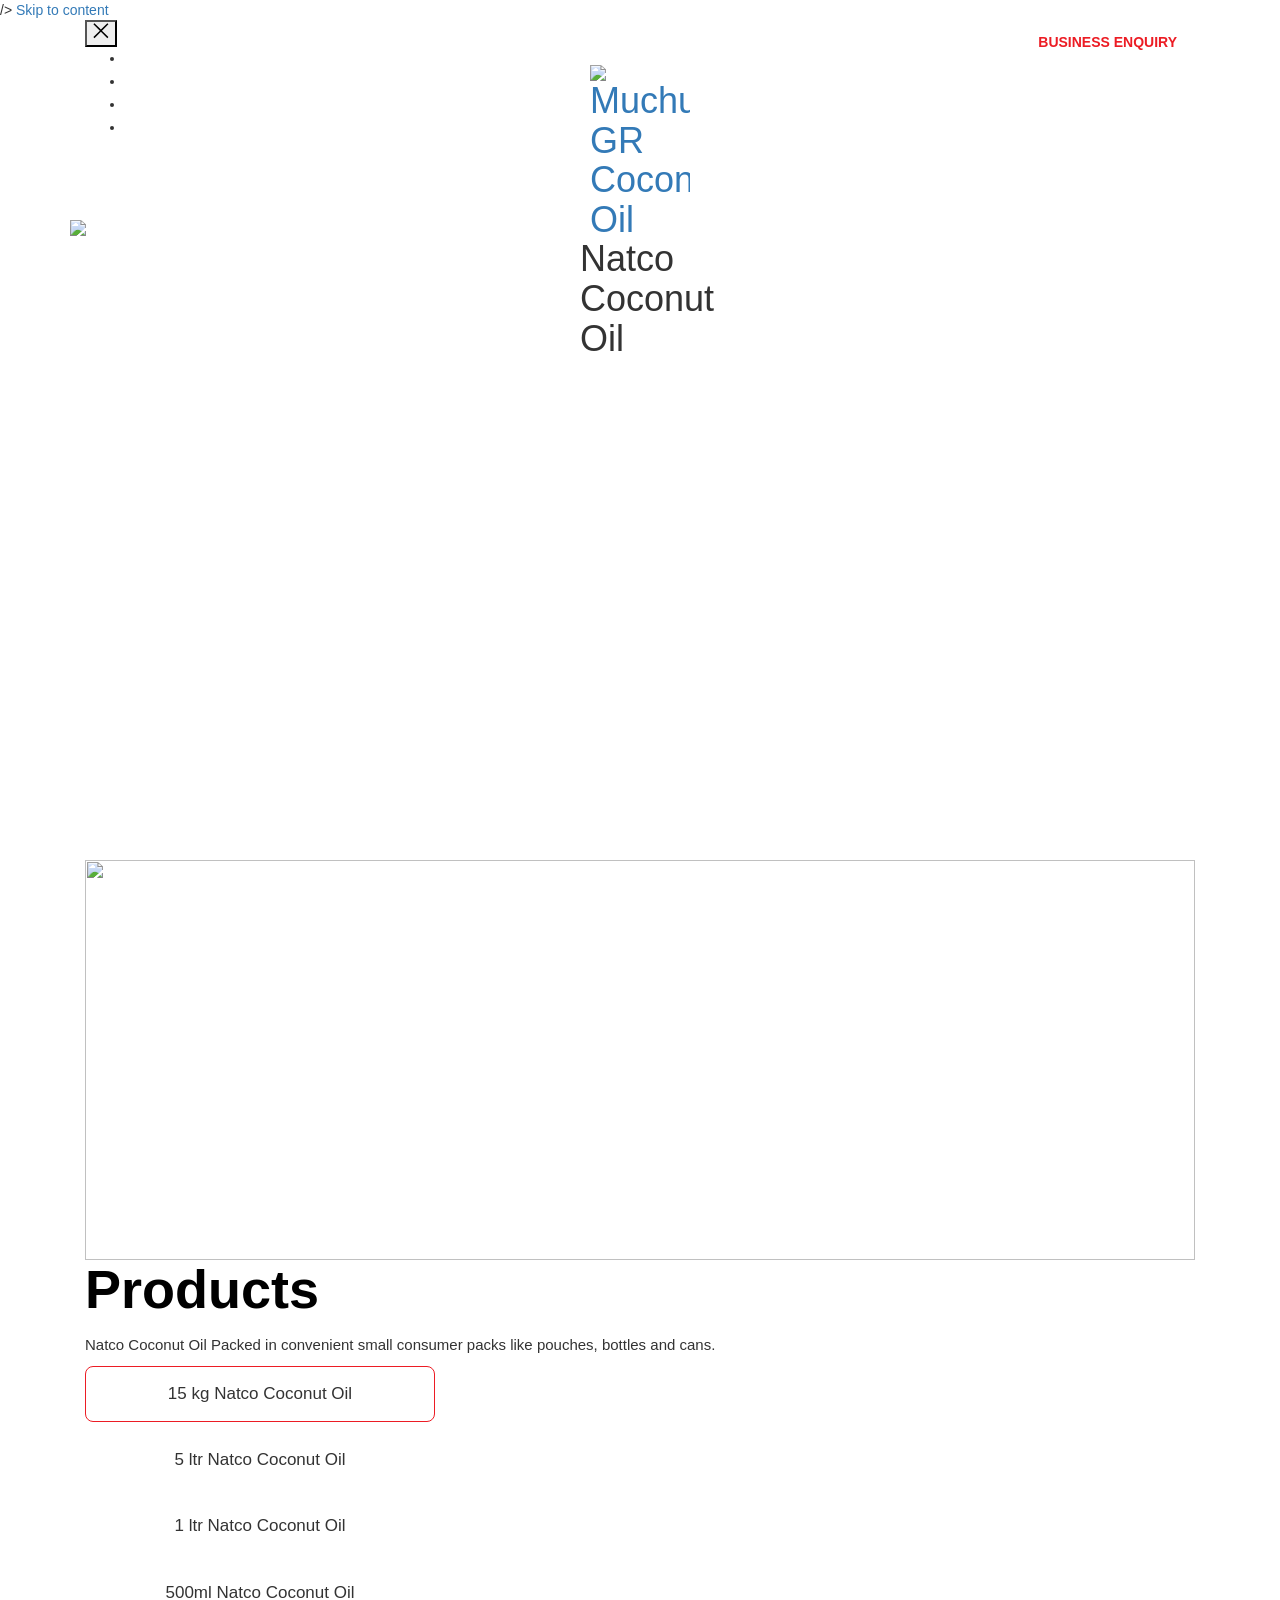
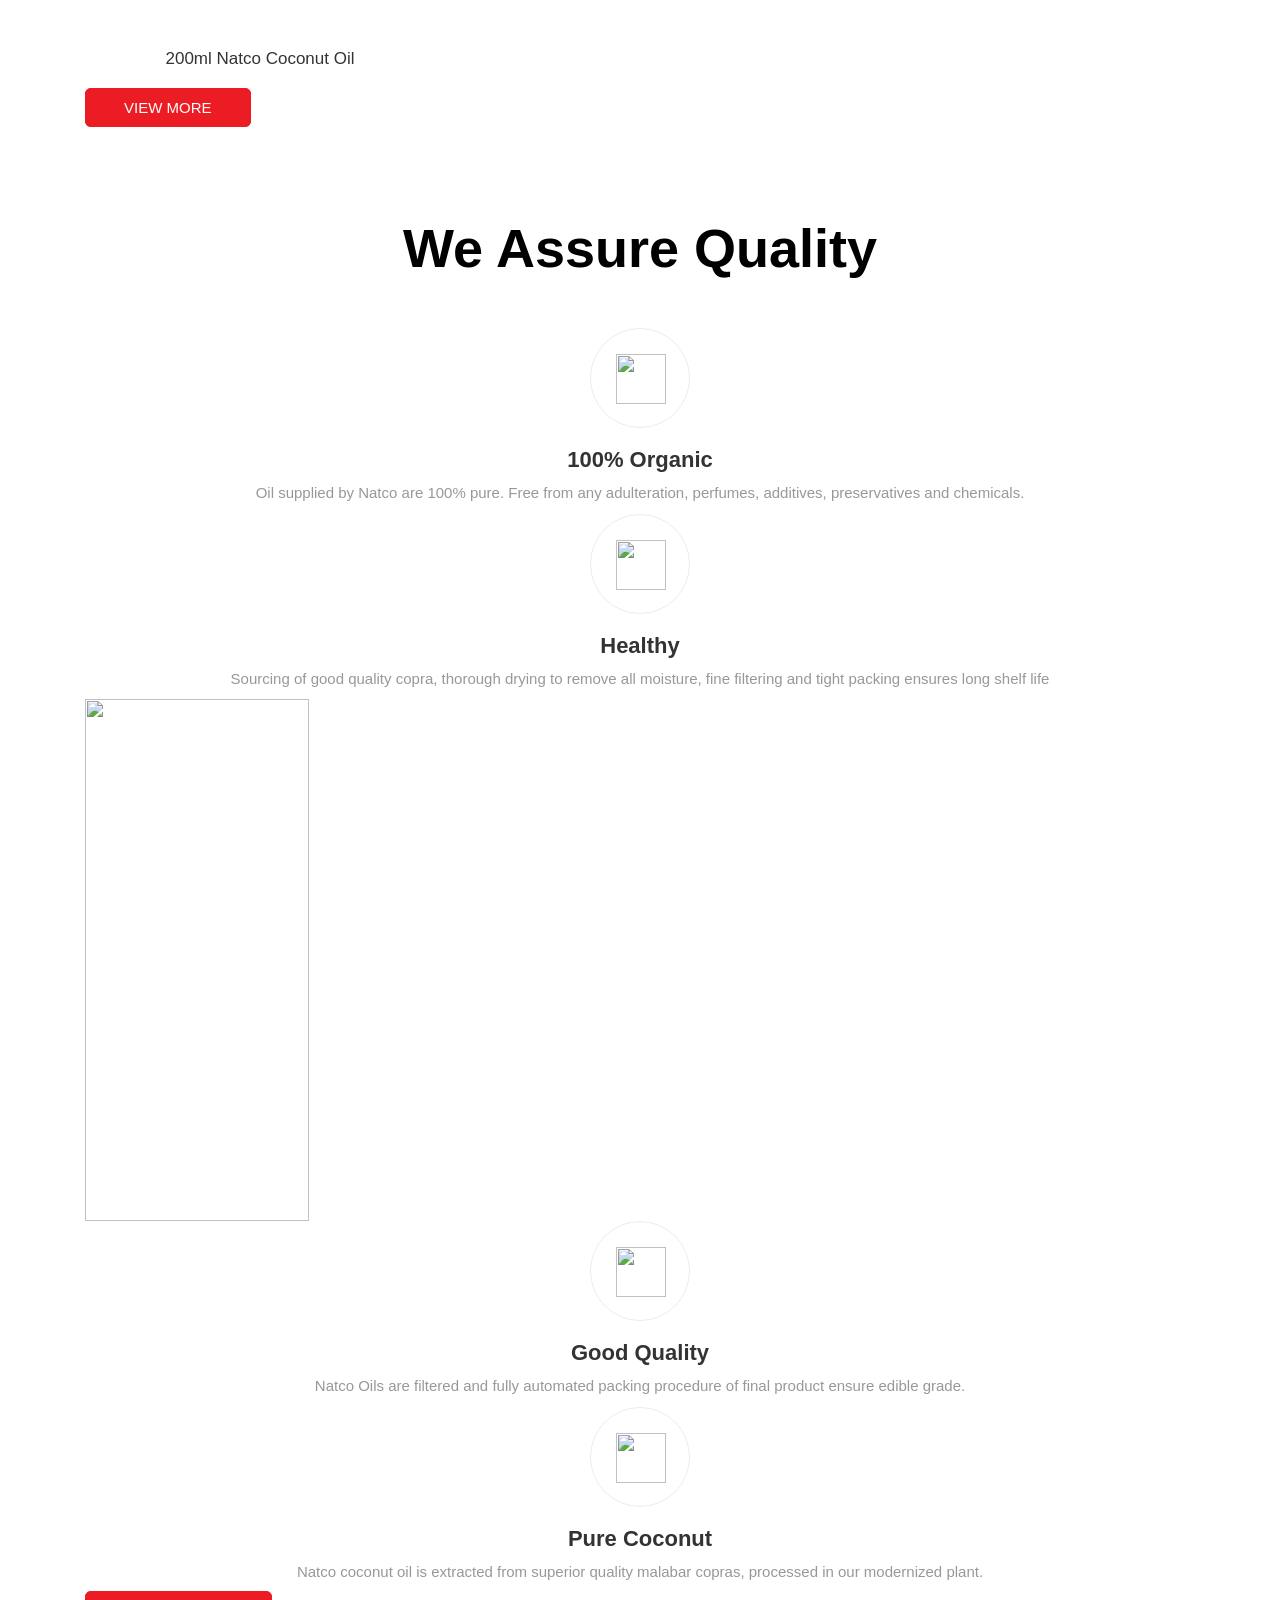
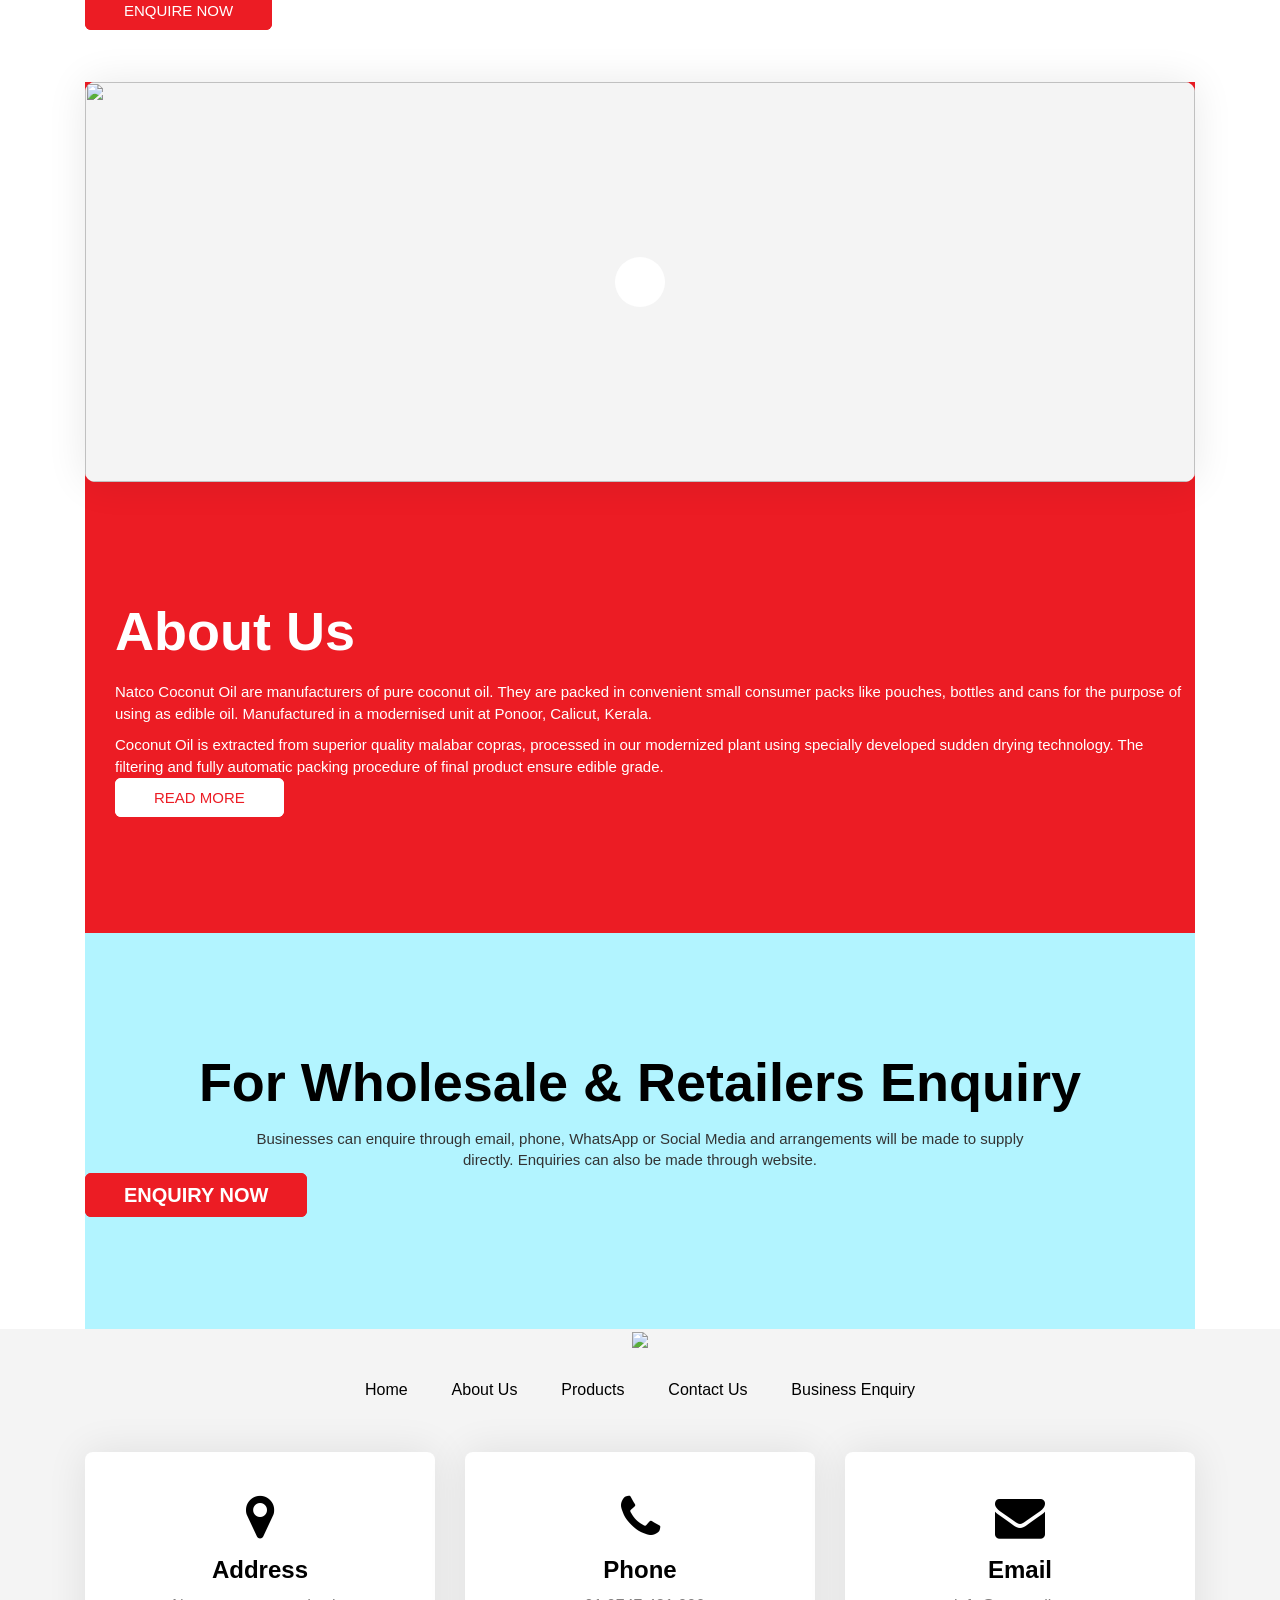
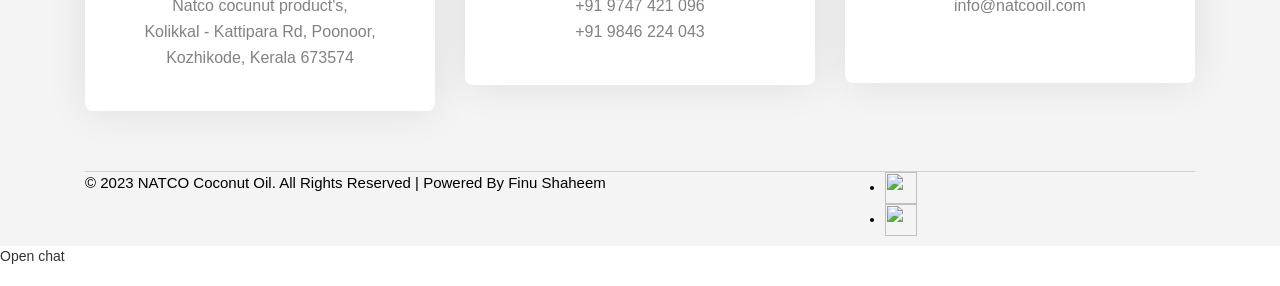
==== index.html @ e06789a0 "index added" ====
<!doctype html>
<html lang="en-US">

<head>
	<meta charset="UTF-8">
	<meta name="viewport" content="width=device-width, initial-scale=1">
	<link rel="profile" href="https://gmpg.org/xfn/11">
	<link rel="stylesheet" href="maxcdn.bootstrapcdn.com/bootstrap/4.0.0/css/bootstrap.min.css">
	<meta name="author" content="natcooil.com">
  	<link rel="shortcut icon" href="wp-content/uploads/2021/10/favicon.png">

	<link href="cdnjs.cloudflare.com/ajax/libs/slick-carousel/1.5.9/slick.min.css" rel="stylesheet">
	<script src="ajax.googleapis.com/ajax/libs/jquery/3.5.1/jquery.min.js"></script>
	<script src="cdnjs.cloudflare.com/ajax/libs/slick-carousel/1.5.9/slick.min.js"></script>
	<script src="dimsemenov.com/plugins/magnific-popup/dist/jquery.magnific-popup.min.js"></script>
	<script src="wp-content/themes/weboft/js/primary-navigation.js"></script>
	<link href="wp-content/themes/weboft/css/popu.css" rel="stylesheet">
	<meta name='robots' content='index, follow, max-image-preview:large, max-snippet:-1, max-video-preview:-1' />


	<link rel="alternate" type="application/rss+xml" title="Natco Coconut Oil &raquo; Feed"
		href="index.html" />
	<link rel="alternate" type="application/rss+xml" title="Muchukunnu GR Coconut Oil &raquo; Comments Feed"
		href="index.html" />
	<script>
		window._wpemojiSettings = {
			"baseUrl": "https:\/\/s.w.org\/images\/core\/emoji\/14.0.0\/72x72\/",
			"ext": ".png",
			"svgUrl": "https:\/\/s.w.org\/images\/core\/emoji\/14.0.0\/svg\/",
			"svgExt": ".svg",
			"source": {
				"concatemoji": "https:\/\/grcoconut.com\/wp-includes\/js\/wp-emoji-release.min.js?ver=6.2.2"
			}
		};
		/*! This file is auto-generated */
		! function (e, a, t) {
			var n, r, o, i = a.createElement("canvas"),
				p = i.getContext && i.getContext("2d");

			function s(e, t) {
				p.clearRect(0, 0, i.width, i.height), p.fillText(e, 0, 0);
				e = i.toDataURL();
				return p.clearRect(0, 0, i.width, i.height), p.fillText(t, 0, 0), e === i.toDataURL()
			}

			function c(e) {
				var t = a.createElement("script");
				t.src = e, t.defer = t.type = "text/javascript", a.getElementsByTagName("head")[0].appendChild(t)
			}
			for (o = Array("flag", "emoji"), t.supports = {
					everything: !0,
					everythingExceptFlag: !0
				}, r = 0; r < o.length; r++) t.supports[o[r]] = function (e) {
				if (p && p.fillText) switch (p.textBaseline = "top", p.font = "600 32px Arial", e) {
					case "flag":
						return s("\ud83c\udff3\ufe0f\u200d\u26a7\ufe0f", "\ud83c\udff3\ufe0f\u200b\u26a7\ufe0f") ? !
							1 : !s("\ud83c\uddfa\ud83c\uddf3", "\ud83c\uddfa\u200b\ud83c\uddf3") && !s(
								"\ud83c\udff4\udb40\udc67\udb40\udc62\udb40\udc65\udb40\udc6e\udb40\udc67\udb40\udc7f",
								"\ud83c\udff4\u200b\udb40\udc67\u200b\udb40\udc62\u200b\udb40\udc65\u200b\udb40\udc6e\u200b\udb40\udc67\u200b\udb40\udc7f"
								);
					case "emoji":
						return !s("\ud83e\udef1\ud83c\udffb\u200d\ud83e\udef2\ud83c\udfff",
							"\ud83e\udef1\ud83c\udffb\u200b\ud83e\udef2\ud83c\udfff")
				}
				return !1
			}(o[r]), t.supports.everything = t.supports.everything && t.supports[o[r]], "flag" !== o[r] && (t.supports
				.everythingExceptFlag = t.supports.everythingExceptFlag && t.supports[o[r]]);
			t.supports.everythingExceptFlag = t.supports.everythingExceptFlag && !t.supports.flag, t.DOMReady = !1, t
				.readyCallback = function () {
					t.DOMReady = !0
				}, t.supports.everything || (n = function () {
						t.readyCallback()
					}, a.addEventListener ? (a.addEventListener("DOMContentLoaded", n, !1), e.addEventListener("load", n, !
					1)) : (e.attachEvent("onload", n), a.attachEvent("onreadystatechange", function () {
						"complete" === a.readyState && t.readyCallback()
					})), (e = t.source || {}).concatemoji ? c(e.concatemoji) : e.wpemoji && e.twemoji && (c(e.twemoji), c(e
						.wpemoji)))
		}(window, document, window._wpemojiSettings);
	</script>
	<style>
		img.wp-smiley,
		img.emoji {
			display: inline !important;
			border: none !important;
			box-shadow: none !important;
			height: 1em !important;
			width: 1em !important;
			margin: 0 0.07em !important;
			vertical-align: -0.1em !important;
			background: none !important;
			padding: 0 !important;
		}
	</style>
	<link rel='stylesheet' id='wp-block-library-css'
		href='wp-includes/css/dist/block-library/style.min3781.css' media='all' />
	<link rel='stylesheet' id='classic-theme-styles-css' href='wp-includes/css/classic-themes.min3781.css'
		media='all' />
	<style id='global-styles-inline-css'>
		body {
			--wp--preset--color--black: #000000;
			--wp--preset--color--cyan-bluish-gray: #abb8c3;
			--wp--preset--color--white: #ffffff;
			--wp--preset--color--pale-pink: #f78da7;
			--wp--preset--color--vivid-red: #cf2e2e;
			--wp--preset--color--luminous-vivid-orange: #ff6900;
			--wp--preset--color--luminous-vivid-amber: #fcb900;
			--wp--preset--color--light-green-cyan: #7bdcb5;
			--wp--preset--color--vivid-green-cyan: #00d084;
			--wp--preset--color--pale-cyan-blue: #8ed1fc;
			--wp--preset--color--vivid-cyan-blue: #0693e3;
			--wp--preset--color--vivid-purple: #9b51e0;
			--wp--preset--gradient--vivid-cyan-blue-to-vivid-purple: linear-gradient(135deg, rgba(6, 147, 227, 1) 0%, rgb(155, 81, 224) 100%);
			--wp--preset--gradient--light-green-cyan-to-vivid-green-cyan: linear-gradient(135deg, rgb(122, 220, 180) 0%, rgb(0, 208, 130) 100%);
			--wp--preset--gradient--luminous-vivid-amber-to-luminous-vivid-orange: linear-gradient(135deg, rgba(252, 185, 0, 1) 0%, rgba(255, 105, 0, 1) 100%);
			--wp--preset--gradient--luminous-vivid-orange-to-vivid-red: linear-gradient(135deg, rgba(255, 105, 0, 1) 0%, rgb(207, 46, 46) 100%);
			--wp--preset--gradient--very-light-gray-to-cyan-bluish-gray: linear-gradient(135deg, rgb(238, 238, 238) 0%, rgb(169, 184, 195) 100%);
			--wp--preset--gradient--cool-to-warm-spectrum: linear-gradient(135deg, rgb(74, 234, 220) 0%, rgb(151, 120, 209) 20%, rgb(207, 42, 186) 40%, rgb(238, 44, 130) 60%, rgb(251, 105, 98) 80%, rgb(254, 248, 76) 100%);
			--wp--preset--gradient--blush-light-purple: linear-gradient(135deg, rgb(255, 206, 236) 0%, rgb(152, 150, 240) 100%);
			--wp--preset--gradient--blush-bordeaux: linear-gradient(135deg, rgb(254, 205, 165) 0%, rgb(254, 45, 45) 50%, rgb(107, 0, 62) 100%);
			--wp--preset--gradient--luminous-dusk: linear-gradient(135deg, rgb(255, 203, 112) 0%, rgb(199, 81, 192) 50%, rgb(65, 88, 208) 100%);
			--wp--preset--gradient--pale-ocean: linear-gradient(135deg, rgb(255, 245, 203) 0%, rgb(182, 227, 212) 50%, rgb(51, 167, 181) 100%);
			--wp--preset--gradient--electric-grass: linear-gradient(135deg, rgb(202, 248, 128) 0%, rgb(113, 206, 126) 100%);
			--wp--preset--gradient--midnight: linear-gradient(135deg, rgb(2, 3, 129) 0%, rgb(40, 116, 252) 100%);
			--wp--preset--duotone--dark-grayscale: url('#wp-duotone-dark-grayscale');
			--wp--preset--duotone--grayscale: url('#wp-duotone-grayscale');
			--wp--preset--duotone--purple-yellow: url('#wp-duotone-purple-yellow');
			--wp--preset--duotone--blue-red: url('#wp-duotone-blue-red');
			--wp--preset--duotone--midnight: url('#wp-duotone-midnight');
			--wp--preset--duotone--magenta-yellow: url('#wp-duotone-magenta-yellow');
			--wp--preset--duotone--purple-green: url('#wp-duotone-purple-green');
			--wp--preset--duotone--blue-orange: url('#wp-duotone-blue-orange');
			--wp--preset--font-size--small: 13px;
			--wp--preset--font-size--medium: 20px;
			--wp--preset--font-size--large: 36px;
			--wp--preset--font-size--x-large: 42px;
			--wp--preset--spacing--20: 0.44rem;
			--wp--preset--spacing--30: 0.67rem;
			--wp--preset--spacing--40: 1rem;
			--wp--preset--spacing--50: 1.5rem;
			--wp--preset--spacing--60: 2.25rem;
			--wp--preset--spacing--70: 3.38rem;
			--wp--preset--spacing--80: 5.06rem;
			--wp--preset--shadow--natural: 6px 6px 9px rgba(0, 0, 0, 0.2);
			--wp--preset--shadow--deep: 12px 12px 50px rgba(0, 0, 0, 0.4);
			--wp--preset--shadow--sharp: 6px 6px 0px rgba(0, 0, 0, 0.2);
			--wp--preset--shadow--outlined: 6px 6px 0px -3px rgba(255, 255, 255, 1), 6px 6px rgba(0, 0, 0, 1);
			--wp--preset--shadow--crisp: 6px 6px 0px rgba(0, 0, 0, 1);
		}

		:where(.is-layout-flex) {
			gap: 0.5em;
		}

		body .is-layout-flow>.alignleft {
			float: left;
			margin-inline-start: 0;
			margin-inline-end: 2em;
		}

		body .is-layout-flow>.alignright {
			float: right;
			margin-inline-start: 2em;
			margin-inline-end: 0;
		}

		body .is-layout-flow>.aligncenter {
			margin-left: auto !important;
			margin-right: auto !important;
		}

		body .is-layout-constrained>.alignleft {
			float: left;
			margin-inline-start: 0;
			margin-inline-end: 2em;
		}

		body .is-layout-constrained>.alignright {
			float: right;
			margin-inline-start: 2em;
			margin-inline-end: 0;
		}

		body .is-layout-constrained>.aligncenter {
			margin-left: auto !important;
			margin-right: auto !important;
		}

		body .is-layout-constrained> :where(:not(.alignleft):not(.alignright):not(.alignfull)) {
			max-width: var(--wp--style--global--content-size);
			margin-left: auto !important;
			margin-right: auto !important;
		}

		body .is-layout-constrained>.alignwide {
			max-width: var(--wp--style--global--wide-size);
		}

		body .is-layout-flex {
			display: flex;
		}

		body .is-layout-flex {
			flex-wrap: wrap;
			align-items: center;
		}

		body .is-layout-flex>* {
			margin: 0;
		}

		:where(.wp-block-columns.is-layout-flex) {
			gap: 2em;
		}

		.has-black-color {
			color: var(--wp--preset--color--black) !important;
		}

		.has-cyan-bluish-gray-color {
			color: var(--wp--preset--color--cyan-bluish-gray) !important;
		}

		.has-white-color {
			color: var(--wp--preset--color--white) !important;
		}

		.has-pale-pink-color {
			color: var(--wp--preset--color--pale-pink) !important;
		}

		.has-vivid-red-color {
			color: var(--wp--preset--color--vivid-red) !important;
		}

		.has-luminous-vivid-orange-color {
			color: var(--wp--preset--color--luminous-vivid-orange) !important;
		}

		.has-luminous-vivid-amber-color {
			color: var(--wp--preset--color--luminous-vivid-amber) !important;
		}

		.has-light-green-cyan-color {
			color: var(--wp--preset--color--light-green-cyan) !important;
		}

		.has-vivid-green-cyan-color {
			color: var(--wp--preset--color--vivid-green-cyan) !important;
		}

		.has-pale-cyan-blue-color {
			color: var(--wp--preset--color--pale-cyan-blue) !important;
		}

		.has-vivid-cyan-blue-color {
			color: var(--wp--preset--color--vivid-cyan-blue) !important;
		}

		.has-vivid-purple-color {
			color: var(--wp--preset--color--vivid-purple) !important;
		}

		.has-black-background-color {
			background-color: var(--wp--preset--color--black) !important;
		}

		.has-cyan-bluish-gray-background-color {
			background-color: var(--wp--preset--color--cyan-bluish-gray) !important;
		}

		.has-white-background-color {
			background-color: var(--wp--preset--color--white) !important;
		}

		.has-pale-pink-background-color {
			background-color: var(--wp--preset--color--pale-pink) !important;
		}

		.has-vivid-red-background-color {
			background-color: var(--wp--preset--color--vivid-red) !important;
		}

		.has-luminous-vivid-orange-background-color {
			background-color: var(--wp--preset--color--luminous-vivid-orange) !important;
		}

		.has-luminous-vivid-amber-background-color {
			background-color: var(--wp--preset--color--luminous-vivid-amber) !important;
		}

		.has-light-green-cyan-background-color {
			background-color: var(--wp--preset--color--light-green-cyan) !important;
		}

		.has-vivid-green-cyan-background-color {
			background-color: var(--wp--preset--color--vivid-green-cyan) !important;
		}

		.has-pale-cyan-blue-background-color {
			background-color: var(--wp--preset--color--pale-cyan-blue) !important;
		}

		.has-vivid-cyan-blue-background-color {
			background-color: var(--wp--preset--color--vivid-cyan-blue) !important;
		}

		.has-vivid-purple-background-color {
			background-color: var(--wp--preset--color--vivid-purple) !important;
		}

		.has-black-border-color {
			border-color: var(--wp--preset--color--black) !important;
		}

		.has-cyan-bluish-gray-border-color {
			border-color: var(--wp--preset--color--cyan-bluish-gray) !important;
		}

		.has-white-border-color {
			border-color: var(--wp--preset--color--white) !important;
		}

		.has-pale-pink-border-color {
			border-color: var(--wp--preset--color--pale-pink) !important;
		}

		.has-vivid-red-border-color {
			border-color: var(--wp--preset--color--vivid-red) !important;
		}

		.has-luminous-vivid-orange-border-color {
			border-color: var(--wp--preset--color--luminous-vivid-orange) !important;
		}

		.has-luminous-vivid-amber-border-color {
			border-color: var(--wp--preset--color--luminous-vivid-amber) !important;
		}

		.has-light-green-cyan-border-color {
			border-color: var(--wp--preset--color--light-green-cyan) !important;
		}

		.has-vivid-green-cyan-border-color {
			border-color: var(--wp--preset--color--vivid-green-cyan) !important;
		}

		.has-pale-cyan-blue-border-color {
			border-color: var(--wp--preset--color--pale-cyan-blue) !important;
		}

		.has-vivid-cyan-blue-border-color {
			border-color: var(--wp--preset--color--vivid-cyan-blue) !important;
		}

		.has-vivid-purple-border-color {
			border-color: var(--wp--preset--color--vivid-purple) !important;
		}

		.has-vivid-cyan-blue-to-vivid-purple-gradient-background {
			background: var(--wp--preset--gradient--vivid-cyan-blue-to-vivid-purple) !important;
		}

		.has-light-green-cyan-to-vivid-green-cyan-gradient-background {
			background: var(--wp--preset--gradient--light-green-cyan-to-vivid-green-cyan) !important;
		}

		.has-luminous-vivid-amber-to-luminous-vivid-orange-gradient-background {
			background: var(--wp--preset--gradient--luminous-vivid-amber-to-luminous-vivid-orange) !important;
		}

		.has-luminous-vivid-orange-to-vivid-red-gradient-background {
			background: var(--wp--preset--gradient--luminous-vivid-orange-to-vivid-red) !important;
		}

		.has-very-light-gray-to-cyan-bluish-gray-gradient-background {
			background: var(--wp--preset--gradient--very-light-gray-to-cyan-bluish-gray) !important;
		}

		.has-cool-to-warm-spectrum-gradient-background {
			background: var(--wp--preset--gradient--cool-to-warm-spectrum) !important;
		}

		.has-blush-light-purple-gradient-background {
			background: var(--wp--preset--gradient--blush-light-purple) !important;
		}

		.has-blush-bordeaux-gradient-background {
			background: var(--wp--preset--gradient--blush-bordeaux) !important;
		}

		.has-luminous-dusk-gradient-background {
			background: var(--wp--preset--gradient--luminous-dusk) !important;
		}

		.has-pale-ocean-gradient-background {
			background: var(--wp--preset--gradient--pale-ocean) !important;
		}

		.has-electric-grass-gradient-background {
			background: var(--wp--preset--gradient--electric-grass) !important;
		}

		.has-midnight-gradient-background {
			background: var(--wp--preset--gradient--midnight) !important;
		}

		.has-small-font-size {
			font-size: var(--wp--preset--font-size--small) !important;
		}

		.has-medium-font-size {
			font-size: var(--wp--preset--font-size--medium) !important;
		}

		.has-large-font-size {
			font-size: var(--wp--preset--font-size--large) !important;
		}

		.has-x-large-font-size {
			font-size: var(--wp--preset--font-size--x-large) !important;
		}

		.wp-block-navigation a:where(:not(.wp-element-button)) {
			color: inherit;
		}

		:where(.wp-block-columns.is-layout-flex) {
			gap: 2em;
		}

		.wp-block-pullquote {
			font-size: 1.5em;
			line-height: 1.6;
		}
	</style>
	<link rel='stylesheet' id='contact-form-7-css'
		href='wp-content/plugins/contact-form-7/includes/css/stylesd03b.css?ver=5.5.1' media='all' />
	<link rel='stylesheet' id='weboft-style-css' href='wp-content/themes/weboft/style8a54.css' media='all' />
	<link rel='stylesheet' id='joinchat-css'
		href='wp-content/plugins/creame-whatsapp-me/public/css/joinchat.min9d4d.css' media='all' />
	<style id='joinchat-inline-css'>
		.joinchat {
			--red: 37;
			--green: 211;
			--blue: 102;
		}
	</style>
	<link rel='stylesheet' id='js_composer_front-css'
		href='wp-content/plugins/js_composer/assets/css/js_composer.min31dc.css' media='all' />
	<script src='wp-includes/js/jquery/jquery.min5aed.js' id='jquery-core-js'></script>
	<script src='wp-includes/js/jquery/jquery-migrate.min6b00.js' id='jquery-migrate-js'></script>
	<link rel="https://api.w.org/" href="wp-json/index.html" />
	<link rel="alternate" type="application/json" href="wp-json/wp/v2/pages/11.json" />
	<link rel="EditURI" type="application/rsd+xml" title="RSD" href="xmlrpc0db0.php?rsd" />
	<link rel="wlwmanifest" type="application/wlwmanifest+xml" href="wp-includes/wlwmanifest.xml" />
	<meta name="generator" content="WordPress 6.2.2" />
	<link rel='shortlink' href='index.html' />
	<link rel="alternate" type="application/json+oembed"
		href="wp-json/oembed/1.0/embed6fa5.json?url=https%3A%2F%2Fgrcoconut.com%2F" />
	<link rel="alternate" type="text/xml+oembed"
		href="wp-json/oembed/1.0/embed9aea?url=https%3A%2F%2Fgrcoconut.com%2F&amp;format=xml" />
	<meta name="generator" content="Powered by WPBakery Page Builder - drag and drop page builder for WordPress." /> />
	<style id="wp-custom-css">
		:root {
			--main: #ec1c24
		}

		.site-branding img {
			width: 100px !important;
			display: block;
			margin: 0 auto
		}

		.site-header {
			position: absolute;
			z-index: 555;
			left: 0;
			right: 0;
			border-bottom: none !important
		}

		.headmain {
			padding-top: 0px;
			padding-bottom: 0px;
		}

		.site-branding {
			background: #fff;
			padding: 25px 20px;
			border-radius: 0px 0px 10px 10px
		}

		.main-navigation ul {
			text-align: left
		}

		.main-navigation ul li a {
			color: #fff !important
		}

		.rig-lin {
			margin: 0px;
			list-style: none !important;
			padding: 0px !important;
			text-align: right;

		}

		.enq-btn {
			display: inline-block;
			background: #fff;
			color: #ec1c24 !important;
			padding: 12px 18px;
			font-weight: 600 !important;
			text-transform: uppercase;
			border-radius: 5px;
			text-decoration: none !important;
		}

		.rig-lin li {
			display: inline-block;

		}

		.rig-lin li:first-child {
			margin-right: 30px
		}

		.pho-li {
			color: #fff !important;
			font-size: 17px;
			font-weight: 500;
			text-decoration: none !important
		}

		.main-navigation li {
			margin-left: 0px !important;
			margin-right: 35px;

		}

		#primary-menu li a {
			font-size: 16px
		}

		.pho-li::before {
			content: "\f095";
			font-family: fontawesome;
			margin-right: 5px
		}

		.site-footer a {
			color: #000 !important
		}

		.site-footer {
			background-color: #f4f4f4;
			background-image: url(wp-content/uploads/2021/10/ft-bg.jpg);
			background-size: cover
		}

		.site-footer {
			color: #000;
		}

		.ft-logo {
			text-align: center
		}

		.ft-logo img {
			width: 130px
		}


		.ft-menu {
			text-align: center;
		}

		.ft-menu ul {
			list-style: none !important;
			margin: 0px;
			padding: 0px;

		}

		.ft-menu ul li {
			display: inline-block;
			margin: 0px 20px
		}

		.ft-menu ul li a {
			text-decoration: none !important;
			font-size: 15px;
			font-weight: 500;


		}


		.ft-cont-blk {
			background: #fff;
			box-shadow: 0px 0px 40px 0px rgba(0, 0, 0, 0.09);
			padding: 40px;
			text-align: center;
			border-radius: 8px
		}


		.ft-cont-blk i {
			font-size: 50px
		}

		.ft-cont-blk h3 {
			font-weight: 700;
			font-size: 24px;
			margin: 10px 0px;
			margin-top: 15px
		}

		.ft-cont-blk p {
			color: #838181;
			font-size: 16px;
			margin-bottom: 0px;
			line-height: 26px
		}

		.ft-cont-blk ul {
			list-style: none;
			margin: 0;
			padding: 0;
			min-height: 50px
		}

		.ft-cont-blk ul li a {
			font-size: 16px;
			color: #838181 !important;
			text-decoration: none !important;
			line-height: 26px
		}


		.ft-bot-rw {
			border-top: solid 1px rgba(0, 0, 0, 0.15)
		}

		.footer-copyright {
			font-size: 15px;

		}


		.ft-logo {
			margin-bottom: 30px;
		}

		.ft-menu {
			margin-bottom: 50px
		}


		.ft-cont-row {
			margin-bottom: 60px
		}


		.socbox-ft li img {
			filter: none;
		}

		.socbox li img {
			height: 32px;
			width: 32px
		}






		.mainhead {
			font-size: 54px;
			font-weight: 700;
			color: #000;
			margin: 0px;
			margin-bottom: 15px
		}


		.subhed {
			font-size: 15px;
			color: #333
		}


		.prod-tog {
			margin: 0px;
			padding: 0px;
			list-style: none;
			transition: all 0.3s;
		}

		.prod-tog label {
			background: #fff;
			padding: 15px;
			margin-bottom: 10px;
			font-size: 15px;
			max-width: 350px;
			text-align: center;
			font-size: 17px;
			border-radius: 8px;
			font-weight: 500;
			cursor: pointer;
			border: solid 1px #fff;
			display: block;
			transition: all 0.3s;
		}

		.prod-tog label:hover {
			border-color: #888
		}

		.prod-tog input:checked+label {
			border-color: var(--main);
		}

		.prod-tog input {
			display: none
		}



		.mainbtn a {
			background: var(--main) !important;
			border: solid 1px var(--main) !important;
			color: #fff !important;
			text-transform: uppercase;
			padding: 10px 38px !important;
			font-size: 15px !important;
			border-radius: 6px !important
		}

		.qly-img {
			width: 100px;
			height: 100px;
			border: solid 1px #ececec;
			padding: 25px;
			border-radius: 100px;
			margin: auto
		}

		.qly-blk {
			text-align: center;
		}

		.qly-blk h3 {
			font-weight: 700;
			font-size: 22px !important
		}

		.qly-blk p {
			font-size: 15px;
			color: #989898
		}


		.mainheadw {
			color: #fff;
		}


		.pera {
			font-size: 15px;
			color: #333;
		}


		.peraw {
			color: #fff
		}


		.mainbtnw a {
			background: #fff !important;
			border: solid 1px #fff !important;
			color: var(--main) !important;
			font-weight: 500
		}

		.perac {
			text-align: center;
			max-width: 800px;
			margin-left: auto;
			margin-right: auto
		}






		.prod-h-rw {
			padding-top: 40px;
			padding-bottom: 60px
		}



		.qua-h-row {
			margin-top: 30px
		}

		.qua-h-row .mainhead {
			margin-bottom: 50px
		}

		.qua-h-row {
			margin-top: 40px;
			margin-bottom: 60px
		}

		.qua-h-row .mainbtn {
			margin-top: 18px
		}


		.abt-h-rw {
			background-image: url(wp-content/uploads/2021/10/bg3.png);
			background-position: right bottom !important;
			background-repeat: no-repeat !important;

			position: relative !important
		}

		.abt-h-rw>.wpb_column:first-child {
			position: relative;

		}

		.hom-vid::before {
			position: absolute;
			left: 50%;
			transform: translatex(-50%);
			width: 80px;
			height: 100%;
			background: #f4f4f4;
			background-image: url(wp-content/uploads/2021/10/bgg.jpg);

			display: block;
			content: "";
			top: 0
		}


		.abt-h-col2 {
			padding: 120px 0px
		}

		.abt-h-col2 .mainhead {
			margin-bottom: 20px
		}

		.enq-h-rw {
			padding: 120px 0px
		}


		.enq-h-rw .pera {
			font-weight: 500
		}


		.enq-h-rw .mainbtn a {
			font-size: 20px !important;
			font-weight: 600
		}

		.qly-img {
			position: relative
		}

		.qly-img img {
			width: 50px;
			height: 50px;
			object-fit: contain;
			object-position: center
		}

		.slider-rw {
			height: 800px;
			overflow: hidden
		}




		.hom-slid {

			background-image: url(wp-content/uploads/2021/10/slider-bg.jpg);
			background-size: cover;


		}


		.slider-rw>div {
			height: 100%;

		}

		.slider-img {
			position: absolute;
			bottom: 0;
			right: 0;
			left: 0
		}


		.slider-img img {
			height: 600px
		}



		.slider-cont {
			position: absolute;
			top: 50%;
			transform: translatey(-50%);
			left: 0;
			right: 0
		}


		.slid-hed {
			color: #fff;
			font-size: 51px;
			text-transform: uppercase;
			line-height: 58px;
			margin: 0px;
			margin-top: 80px
		}


		.slid-hed b {
			font-size: 70px
		}

		.slid-pera {
			color: #fff;
			font-size: 15px;
			margin: 20px 0px;
			margin-bottom: 30px
		}

		.slid-btn {
			display: inline-block;
			border: solid 1px rgba(255, 255, 255, 0.5);
			padding: 10px 28px;
			color: #fff !important;
			border-radius: 5px;
			text-transform: uppercase;
			text-decoration: none !important;
			outline: none !important
		}

		.inn-top {
			background-color: #ec1d25;
			padding-top: 240px;
			padding-bottom: 100px;
			text-align: center;
			color: #fff;
			background-image: url(wp-content/uploads/2021/10/slider-bg.jpg);

		}




		.prodblk {
			box-shadow: 0px 0px 40px 0px rgb(0 0 0 / 9%);
			border-radius: 8px;
			padding: 40px 30px;
			text-align: center;
			background: #fff;
		}



		.prodblk img {
			height: 200px;
			width: 100%;
			object-fit: contain;

		}


		.prod-cont h3 {
			white-space: nowrap;
			overflow: hidden;
			text-overflow: ellipsis;
			font-size: 20px;
			font-weight: 600;
			color: #000
		}

		.prod-cont p {
			font-size: 17px;
			color: #838181;
			font-weight: 500;
			margin-bottom: 15px
		}

		.prod-cont ul {
			margin: 0;
			padding: 0;
			list-style: none;
			display: flex;
			width: 100% !important;
			justify-content: center
		}

		.p-wts-bt {
			margin-right: 5px !important
		}

		.prod-cont ul li {
			display: inline-block;

		}

		.prod-cont ul li a {
			display: inline-block
		}

		.p-wts-bt {}

		.p-enq-bt a {
			background: var(--main);
			color: #fff !important;
			padding: 7px 30px;
			display: inline-block;
			border-radius: 5px;
			text-decoration: none !important;
			border: solid 1px var(--main);
			font-size: 15px;
			font-weight: 500;

		}


		.p-wts-bt a {
			background: #eee;
			color: #000;
			font-size: 20px;
			display: inline-block;
			padding: 5px 15px;
			border-radius: 5px
		}

		.prod-in-rw .mainhead {
			margin-bottom: 30px
		}

		.prod-in-rw {
			padding: 70px 0px;
			padding-bottom: 40px
		}

		.inn-top h1 {
			font-size: 60px;
			font-weight: 700;

		}

		.poscol {
			padding: 15px
		}

		.abt-in-rw1 {
			margin-top: 80px;
			margin-bottom: 50px
		}


		.bpera .pera {
			font-size: 16px;
			line-height: 28px;
			color: #333
		}

		.vid-abt {
			box-shadow: 0px 0px 40px 0px rgb(0 0 0 / 9%);
			position: relative;
			overflow: hidden;
			border-radius: 10px;
			cursor: pointer;
			background: #f4f4f4;

		}


		.play-btn {
			position: absolute;
			top: 50%;
			left: 50%;
			transform: translate(-50%, -50%);
			background: #fff;
			width: 50px;
			height: 50px;
			text-align: center;
			border-radius: 100px;
			padding: 8px;
			font-size: 25px;
			color: var(--main);
			z-index: 55
		}

		.vid-abt img {
			width: 100%;
			height: 430px;
			object-fit: cover
		}


		.vid-abt::after {
			content: "";
			background: #000;
			position: absolute;
			top: 0;
			left: 0;
			right: 0;
			bottom: 0;
			opacity: 0.2
		}




		.cont-in-rw {
			margin-top: 70px;
			margin-bottom: 60px
		}

		.cont-ft {
			margin: 0x;
		}


		.cont-box ul {
			padding: 0px;
			margin: 0px;
			list-style: none
		}

		.cont-box ul li {
			font-size: 16px;
			margin-bottom: 15px;

			position: relative;
			padding-left: 30px;
		}


		.cont-box ul li::before {
			font-family: fontawesome;
			position: absolute;
			left: 0px;
			top: 2px;
		}



		.cont-box ul li a {
			text-decoration: none;
			color: #333 !important
		}

		.wpcf7-form-control-wrap {
			display: block !important
		}

		.wpcf7-text,
		.wpcf7-number,
		.wpcf7-textarea,
		.wpcf7-select {
			width: 100% !important;
			display: block !important;
			padding: 12px !important;
			margin-bottom: 20px;
			outline: none !important;
			font-size: 15px !important;
			font-weight: 500 !important;
			margin-top: 4px;
			border-radius: 5px !important;
			background: #fff !important;

		}

		.wpcf7-form label {
			display: block;
			font-size: 14px !important;
			font-weight: 500;
			color: #333
		}




		.wpcf7-submit {
			background: var(--main) !important;
			color: #fff;
			border: solid 1px var(--main) !important;
			padding: 10px 20px;
			display: inline-block !important;
			font-size: 15px !important;
			border-radius: 5px !important;
			border: solid 1px var(--main) !important;
			font-weight: 500 !important
		}


		.cont-in-rw2 iframe {
			height: 440px !important;
			width: 100% !important;

		}



		.cont-in-rw2 .wpb_wrapper {
			padding: 0px;
		}


		.enq-in-rw {
			margin-top: 65px;
			margin-bottom: 36px
		}


		.enq-in-rw .wpcf7-submit {
			max-width: 200px !important;
			display: block !important;
			margin: 0 auto
		}


		.enq-in-rw .wpcf7-select option:first-child {
			display: none !important
		}

		.subp {
			font-size: 16px;
			color: #888;
			text-align: center;
			max-width: 600px;
			margin: 0 auto;
			line-height: 25px;

		}


		.homvid-blk {}

		.homvid-blk .vid-abt::after {
			opacity: 0;
		}

		.abt-h-col2 {
			padding-left: 30px
		}

		.abt-h-col2>.vc_column-inner {
			padding-top: 0px !important
		}


		.abt-h-col2>.vc_column-inner .mainbtn {
			margin-bottom: 5px;

		}

		.homvid-blk .vid-abt img {
			height: 400px
		}

		.slid-img img {
			transform: translatey(100%);
			opacity: 0;
			transition: all 0.3s;
		}

		.slick-active .slid-img img {
			transform: translatey(0);
			opacity: 1;
		}

		.slid-cont {
			opacity: 0;
			transition: all 0.3s;
		}

		.slick-active .slid-cont {
			opacity: 1;

		}

		.prod-tog-img img {
			height: 400px;
			width: 100%;
			object-fit: contain
		}

		.mob-only {
			display: none
		}

		.mis-in-rw {
			flex-direction: row-reverse;
		}

		.mfp-close {
			outline: none !important
		}


		.slider-rw {
			flex-direction: row-reverse;
		}

		.site-header #primary-menu li:last-child {
			display: none !important
		}

		.ft-bt-in-row {
			flex-direction: row-reverse
		}

		.slider-img img {
			object-fit: contain !important;
			object-position: bottom
		}

		@media only screen and (max-width: 768px) {

			.socbox-ft {
				margin-top: 0px;
				margin-bottom: 10px
			}

			.site-branding {
				max-width: 120px;
				padding: 20px 20px;
			}

			.container {
				max-width: 540px;
			}

			.hid-tab {
				display: none !important
			}

			.headmain .menu-toggle {
				cursor: pointer;
				width: 30px;
			}

			.headmain .menu-toggle span,
			.headmain .menu-toggle span::after,
			.headmain .menu-toggle span::before {
				background: #fff;
			}

			.headmain .menu-toggle span {
				top: 50%;
			}

			.headmain .menu-toggle span::before {
				bottom: 9px;
			}

			.headmain .menu-toggle span::after {
				bottom: -9px;
			}

			.main-navigation ul li a {
				color: #333 !important
			}

			.prod-tog-img img {
				height: 300px
			}

			.mainhead {
				font-size: 40px
			}

			.prod-tog {
				display: flex;
				flex-wrap: wrap;
				justify-content: center
			}

			.prod-tog label {
				width: calc(50% - 10px);
				margin: 5px
			}

			.prod-tog label {
				font-size: 14px;
				padding: 10px;
			}

			.mob-only {
				display: block
			}

			.prod-h-col {
				text-align: center
			}

			.prod-h-col .mainhead {
				text-align: center !important
			}

			.subhed {
				color: #666;
				font-size: 15px
			}

			.prod-tog-img {
				margin-bottom: 30px
			}

			.prod-h-rw {
				padding-top: 30px;
				padding-bottom: 45px;
			}

			.mainbtn a {
				font-size: 14px !important
			}

			.prod-tog-img {
				margin-top: 60px
			}

			.qua-h-row {
				margin-top: 20px
			}

			.hom-vid::before {
				width: 100% !important;
				height: 70px;
				top: 230px
			}

			.abt-h-rw {
				padding-top: 40px
			}

			.abt-h-rw>.wpb_column:first-child {
				position: static
			}

			.abt-h-col2 {
				padding-top: 30px;
				padding-left: 0;
				padding-bottom: 70px
			}

			.enq-h-rw {
				padding: 60px 0px;
				padding-top: 40px
			}

			.ft-cont-blk {
				margin-bottom: 30px
			}

			.ft-cont-row {
				margin-bottom: 20px;

			}

			.ft-top-rw {
				padding-top: 70px
			}

			.inn-top h1 {
				font-size: 45px
			}

			.inn-top {
				padding-top: 200px;
				padding-bottom: 70px
			}

			.abt-in-rw1 {
				margin-top: 60px;
				margin-bottom: 30px
			}

			.vid-abt img {
				height: 340px
			}

			.mis-in-rw {
				padding-top: 30px
			}

			.mis-in-rw .wpb_single_image img {
				height: 400px;
				object-fit: contain
			}

			.prodblk img {
				height: 120px
			}

			.prod-cont h3 {
				font-size: 18px
			}

			.prod-cont p {
				font-size: 15px;
				margin-bottom: 9px;

			}

			.prod-cont h3 {
				margin-bottom: 5px
			}

			.prodblk {
				padding: 30px 30px;
			}

			.slider-rw>div {
				height: auto !important
			}

			.slid-cont {
				text-align: center
			}

			.slid-hed {
				line-height: 40px;
				font-size: 34px;
				margin-top: 190px;
			}

			.slid-hed b {
				font-size: 50px;
				display: block;
			}

			.slider-img img {
				height: 350px;
				margin: auto
			}

			.site-header #primary-menu li:last-child {
				display: block !important
			}
		}



		@media only screen and (max-width: 600px) {
			.prod-tog-img img {
				height: 200px
			}

			.prod-h-rw {
				padding-top: 20px
			}

			.prod-tog label {
				font-size: 12px
			}

			.mainhead {
				font-size: 32px
			}

			.mainbtn a {
				padding: 8px 30px !important;
			}

			.qly-blk {
				margin-top: 50px !important
			}

			.qua-h-row .mainhead {
				margin-bottom: 10px !important
			}

			.qua-h-row .wpb_raw_html {
				margin-bottom: 0px;

			}

			.qua-h-row {
				margin-bottom: 40px
			}

			.abt-h-rw {
				padding-top: 30px
			}

			.homvid-blk .vid-abt img {
				height: 200px
			}

			.hom-vid::before {
				top: 130px
			}

			.abt-h-col2 {
				padding-top: 20px;
				padding-bottom: 60px
			}


			.enq-h-rw {
				padding-top: 20px;
				padding-bottom: 45px
			}

			.enq-h-rw .mainbtn a {
				font-size: 16px !important
			}

			.enq-h-rw .wpb_raw_html {
				margin-bottom: 25px
			}

			.ft-top-rw {
				padding-top: 60px
			}

			.ft-logo img {
				width: 100px
			}

			.ft-menu ul li {
				margin: 5px 10px
			}

			.ft-menu {
				margin-bottom: 30px
			}

			.ft-cont-blk h3 {
				font-size: 22px
			}

			.ft-cont-blk p {
				font-size: 15px;
				line-height: 24px
			}

			.ft-top-rw {
				padding-bottom: 0px
			}

			.site-branding {
				max-width: 75px;
				padding: 10px 5px
			}

			.site-branding img {
				width: 45px !important
			}

			.headmain .menu-toggle {
				width: 25px
			}

			.headmain .menu-toggle span::before {
				bottom: 8px
			}

			.headmain .menu-toggle span::after {
				bottom: -8px;
			}

			.inn-top {
				padding-top: 100px;
				padding-bottom: 40px
			}

			.inn-top h1 {
				font-size: 33px
			}

			.abt-in-rw1 {
				margin-top: 50px
			}

			.vid-abt img {
				height: 200px
			}

			.mis-in-rw {
				text-align: center;
				padding-top: 20px
			}

			.mis-in-rw .wpb_raw_html {
				margin-bottom: 0px
			}

			.mis-in-rw .wpb_single_image img {
				height: 250px
			}

			.prodrow {
				margin: 0 -10px !important
			}

			.poscol {
				padding: 10px !important
			}

			.prodblk img {
				height: 100px;
			}

			.prod-cont h3 {
				font-size: 15px
			}

			.prodblk {
				padding: 20px
			}

			.prod-cont ul {
				display: block;

			}

			.p-enq-bt a {
				font-size: 13px;
				padding: 5px 10px
			}

			.prod-cont ul li {
				display: block !important;
				margin: 0px !important;

			}

			.prod-cont ul li:first-child {
				margin-bottom: 6px !important
			}

			.p-wts-bt a {
				display: block;
				width: 100%;
				font-size: 18px;
				padding: 3px
			}

			.p-enq-bt a {
				display: block !important;
				font-size: 14px
			}

			.prod-in-rw {
				padding-top: 50px;
				padding-bottom: 20px
			}

			.prod-in-rw .mainhead {
				margin-bottom: 15px
			}

			.prod-cont p {
				font-size: 14px
			}

			.cont-in-rw {
				margin-top: 60px;
				margin-bottom: 50px
			}

			.cont-in-rw2 iframe {
				height: 250px !important
			}

			.enq-in-rw {
				margin-top: 50px;
				margin-bottom: 20px
			}

			.subp {
				font-size: 15px;
				line-height: 22px;
			}

			.bpera .pera {
				line-height: 26px;
				font-size: 15px
			}

			#site-navigation .menu-main-container ul li a {
				font-size: 18px;
			}

			.slid-hed {
				font-size: 22px;
				margin-top: 115px;
				line-height: 29px;
			}

			.slid-hed b {
				font-size: 33px;
			}

			.slid-pera {
				padding: 0px 20px;
				margin: 15px 0px;
				margin-bottom: 20px;
			}

			.slider-img img {
				height: 255px;
			}

			.slider-rw {
				height: 600px;
			}

			.mis-in-rw .mainhead {
				text-align: center !important
			}

			.footer-copyright {
				font-size: 14px
			}

			.socbox li img {
				height: 28px;
				width: 28px;
			}
		}

		@media only screen and (max-width:1186px) and (min-width:769px) {
			.slid-hed {
				font-size: 40px;
				line-height: 47px;
			}

			.slid-hed b {
				font-size: 57px
			}

			.slider-img img {
				height: 550px;
			}

			.slider-rw {
				height: 680px
			}

			.main-navigation li {
				margin-right: 20px
			}

			.homvid-blk .vid-abt img {
				height: 360px;
			}

			.mainhead {
				font-size: 50px
			}
		}
	</style>
	<style type="text/css" data-type="vc_shortcodes-custom-css">
		.vc_custom_1635872014468 {
			background-image: url(wp-content/uploads/2021/10/bg2b3a3.jpg?id=110) !important;
			background-position: center !important;
			background-repeat: no-repeat !important;
			background-size: cover !important;
		}

		.vc_custom_1634531710574 {
			background-color: #ec1c24 !important;
		}

		.vc_custom_1634208223275 {
			background: #b2f4ff !important;
			background-position: center !important;
			background-repeat: no-repeat !important;
			background-size: cover !important;
		}

		.vc_custom_1635871586965 {
			margin-bottom: 0px !important;
		}

		.vc_custom_1635871357479 {
			margin-bottom: 0px !important;
		}
	</style><noscript>
		<style>
			.wpb_animate_when_almost_visible {
				opacity: 1;
			}
		</style>
	</noscript>
</head>

<body
	class="home page-template page-template-template page-template-home-template page-template-templatehome-template-php page page-id-11 wp-custom-logo wpb-js-composer js-comp-ver-6.6.0 vc_responsive">
	<svg xmlns="http://www.w3.org/2000/svg" viewBox="0 0 0 0" width="0" height="0" focusable="false" role="none"
		style="visibility: hidden; position: absolute; left: -9999px; overflow: hidden;">
		<defs>
			<filter id="wp-duotone-dark-grayscale">
				<feColorMatrix color-interpolation-filters="sRGB" type="matrix"
					values=" .299 .587 .114 0 0 .299 .587 .114 0 0 .299 .587 .114 0 0 .299 .587 .114 0 0 " />
				<feComponentTransfer color-interpolation-filters="sRGB">
					<feFuncR type="table" tableValues="0 0.49803921568627" />
					<feFuncG type="table" tableValues="0 0.49803921568627" />
					<feFuncB type="table" tableValues="0 0.49803921568627" />
					<feFuncA type="table" tableValues="1 1" />
				</feComponentTransfer>
				<feComposite in2="SourceGraphic" operator="in" />
			</filter>
		</defs>
	</svg><svg xmlns="http://www.w3.org/2000/svg" viewBox="0 0 0 0" width="0" height="0" focusable="false" role="none"
		style="visibility: hidden; position: absolute; left: -9999px; overflow: hidden;">
		<defs>
			<filter id="wp-duotone-grayscale">
				<feColorMatrix color-interpolation-filters="sRGB" type="matrix"
					values=" .299 .587 .114 0 0 .299 .587 .114 0 0 .299 .587 .114 0 0 .299 .587 .114 0 0 " />
				<feComponentTransfer color-interpolation-filters="sRGB">
					<feFuncR type="table" tableValues="0 1" />
					<feFuncG type="table" tableValues="0 1" />
					<feFuncB type="table" tableValues="0 1" />
					<feFuncA type="table" tableValues="1 1" />
				</feComponentTransfer>
				<feComposite in2="SourceGraphic" operator="in" />
			</filter>
		</defs>
	</svg><svg xmlns="http://www.w3.org/2000/svg" viewBox="0 0 0 0" width="0" height="0" focusable="false" role="none"
		style="visibility: hidden; position: absolute; left: -9999px; overflow: hidden;">
		<defs>
			<filter id="wp-duotone-purple-yellow">
				<feColorMatrix color-interpolation-filters="sRGB" type="matrix"
					values=" .299 .587 .114 0 0 .299 .587 .114 0 0 .299 .587 .114 0 0 .299 .587 .114 0 0 " />
				<feComponentTransfer color-interpolation-filters="sRGB">
					<feFuncR type="table" tableValues="0.54901960784314 0.98823529411765" />
					<feFuncG type="table" tableValues="0 1" />
					<feFuncB type="table" tableValues="0.71764705882353 0.25490196078431" />
					<feFuncA type="table" tableValues="1 1" />
				</feComponentTransfer>
				<feComposite in2="SourceGraphic" operator="in" />
			</filter>
		</defs>
	</svg><svg xmlns="http://www.w3.org/2000/svg" viewBox="0 0 0 0" width="0" height="0" focusable="false" role="none"
		style="visibility: hidden; position: absolute; left: -9999px; overflow: hidden;">
		<defs>
			<filter id="wp-duotone-blue-red">
				<feColorMatrix color-interpolation-filters="sRGB" type="matrix"
					values=" .299 .587 .114 0 0 .299 .587 .114 0 0 .299 .587 .114 0 0 .299 .587 .114 0 0 " />
				<feComponentTransfer color-interpolation-filters="sRGB">
					<feFuncR type="table" tableValues="0 1" />
					<feFuncG type="table" tableValues="0 0.27843137254902" />
					<feFuncB type="table" tableValues="0.5921568627451 0.27843137254902" />
					<feFuncA type="table" tableValues="1 1" />
				</feComponentTransfer>
				<feComposite in2="SourceGraphic" operator="in" />
			</filter>
		</defs>
	</svg><svg xmlns="http://www.w3.org/2000/svg" viewBox="0 0 0 0" width="0" height="0" focusable="false" role="none"
		style="visibility: hidden; position: absolute; left: -9999px; overflow: hidden;">
		<defs>
			<filter id="wp-duotone-midnight">
				<feColorMatrix color-interpolation-filters="sRGB" type="matrix"
					values=" .299 .587 .114 0 0 .299 .587 .114 0 0 .299 .587 .114 0 0 .299 .587 .114 0 0 " />
				<feComponentTransfer color-interpolation-filters="sRGB">
					<feFuncR type="table" tableValues="0 0" />
					<feFuncG type="table" tableValues="0 0.64705882352941" />
					<feFuncB type="table" tableValues="0 1" />
					<feFuncA type="table" tableValues="1 1" />
				</feComponentTransfer>
				<feComposite in2="SourceGraphic" operator="in" />
			</filter>
		</defs>
	</svg><svg xmlns="http://www.w3.org/2000/svg" viewBox="0 0 0 0" width="0" height="0" focusable="false" role="none"
		style="visibility: hidden; position: absolute; left: -9999px; overflow: hidden;">
		<defs>
			<filter id="wp-duotone-magenta-yellow">
				<feColorMatrix color-interpolation-filters="sRGB" type="matrix"
					values=" .299 .587 .114 0 0 .299 .587 .114 0 0 .299 .587 .114 0 0 .299 .587 .114 0 0 " />
				<feComponentTransfer color-interpolation-filters="sRGB">
					<feFuncR type="table" tableValues="0.78039215686275 1" />
					<feFuncG type="table" tableValues="0 0.94901960784314" />
					<feFuncB type="table" tableValues="0.35294117647059 0.47058823529412" />
					<feFuncA type="table" tableValues="1 1" />
				</feComponentTransfer>
				<feComposite in2="SourceGraphic" operator="in" />
			</filter>
		</defs>
	</svg><svg xmlns="http://www.w3.org/2000/svg" viewBox="0 0 0 0" width="0" height="0" focusable="false" role="none"
		style="visibility: hidden; position: absolute; left: -9999px; overflow: hidden;">
		<defs>
			<filter id="wp-duotone-purple-green">
				<feColorMatrix color-interpolation-filters="sRGB" type="matrix"
					values=" .299 .587 .114 0 0 .299 .587 .114 0 0 .299 .587 .114 0 0 .299 .587 .114 0 0 " />
				<feComponentTransfer color-interpolation-filters="sRGB">
					<feFuncR type="table" tableValues="0.65098039215686 0.40392156862745" />
					<feFuncG type="table" tableValues="0 1" />
					<feFuncB type="table" tableValues="0.44705882352941 0.4" />
					<feFuncA type="table" tableValues="1 1" />
				</feComponentTransfer>
				<feComposite in2="SourceGraphic" operator="in" />
			</filter>
		</defs>
	</svg><svg xmlns="http://www.w3.org/2000/svg" viewBox="0 0 0 0" width="0" height="0" focusable="false" role="none"
		style="visibility: hidden; position: absolute; left: -9999px; overflow: hidden;">
		<defs>
			<filter id="wp-duotone-blue-orange">
				<feColorMatrix color-interpolation-filters="sRGB" type="matrix"
					values=" .299 .587 .114 0 0 .299 .587 .114 0 0 .299 .587 .114 0 0 .299 .587 .114 0 0 " />
				<feComponentTransfer color-interpolation-filters="sRGB">
					<feFuncR type="table" tableValues="0.098039215686275 1" />
					<feFuncG type="table" tableValues="0 0.66274509803922" />
					<feFuncB type="table" tableValues="0.84705882352941 0.41960784313725" />
					<feFuncA type="table" tableValues="1 1" />
				</feComponentTransfer>
				<feComposite in2="SourceGraphic" operator="in" />
			</filter>
		</defs>
	</svg>
	<a class="skip-link screen-reader-text" href="#primary">Skip to content</a>
	<header id="masthead" class="site-header">




		<div class="container">



			<div class="headmain row">
				<div class="col-md-5">
					<nav id="site-navigation" class="main-navigation">
						<div class="mob-abs">
							<button>
								<svg class="svg-icon" aria-hidden="true" role="img" focusable="false"
									xmlns="http://www.w3.org/2000/svg" width="16" height="16" viewBox="0 0 16 16">
									<polygon fill="" fill-rule="evenodd"
										points="6.852 7.649 .399 1.195 1.445 .149 7.899 6.602 14.352 .149 15.399 1.195 8.945 7.649 15.399 14.102 14.352 15.149 7.899 8.695 1.445 15.149 .399 14.102">
									</polygon>
								</svg>
							</button>
							<div class="menu-main-container">
								<ul id="primary-menu" class="menu">
									<li id="menu-item-56"
										class="menu-item menu-item-type-post_type menu-item-object-page menu-item-home current-menu-item page_item page-item-11 current_page_item menu-item-56">
										<a href="index.html" aria-current="page">Home</a></li>
									<li id="menu-item-446"
										class="menu-item menu-item-type-post_type menu-item-object-page menu-item-446">
										<a href="index.html">About Us</a></li>
									<li id="menu-item-445"
										class="menu-item menu-item-type-post_type menu-item-object-page menu-item-445">
										<a href="index.html">Products</a></li>
									<li id="menu-item-447"
										class="menu-item menu-item-type-post_type menu-item-object-page menu-item-447">
										<a href="https://api.whatsapp.com/send?phone=917994981660&text=Hi%20there!%20I'd%20love%20to%20buy%20NATCO%20Coconut%20Oil%20from%20your%20site.%20Can%20you%20help%20me%20out?" target="_blank">Contact Us</a></li>
									<li id="menu-item-737"
										class="menu-item menu-item-type-post_type menu-item-object-page menu-item-737">
										<a href="https://api.whatsapp.com/send?phone=917994981660&text=Hi%20there!%20I'd%20love%20to%20buy%20NATCO%20Coconut%20Oil%20from%20your%20site.%20Can%20you%20help%20me%20out?" target="_blank">Business Enquiry</a></li>
								</ul>
							</div>
						</div>
					</nav><!-- #site-navigation -->
				</div>

				<div class="col-md-2">
					<div class="site-branding">
						<h1>
							<a href="index.html" class="custom-logo-link" rel="home" aria-current="page"><img
									src="wp-content/uploads/2021/10/natcooil-logo.png" class="custom-logo"
									alt="Muchukunnu GR Coconut Oil" decoding="async" /></a> <span
								class="th-unvis">Natco Coconut Oil</span>
						</h1>


					</div><!-- .site-branding -->
					<div class="menu-toggle" aria-controls="primary-menu" aria-expanded="false"><span></span></div>
				</div>

				<div class="col-md-5 hid-tab">
					<ul class="rig-lin">
						<li> <a class="pho-li" href="tel:+91 9446 160 370">+91 9747421096</a></li>
						<li><a class="enq-btn" href="https://api.whatsapp.com/send?phone=917994981660&text=Hi%20there!%20I'd%20love%20to%20buy%20NATCO%20Coconut%20Oil%20from%20your%20site.%20Can%20you%20help%20me%20out?" target="_blank">Business Enquiry</a></li>
					</ul>

				</div>

			</div>




		</div>
	</header><!-- #masthead -->







	<main id="primary" class="site-main">

		<div class="hom-slid">
			<div class="container">

				<div class="slider-rw row">


					<div class="col-md-6">
						<div class="slider-cont">


							<div class="slider-nav">
								<div>
									<div class="slid-cont">
										<h1 class="slid-hed">
											ORGANIC & Healty <b>Coconut Oil</b>
										</h1>
										<p class="slid-pera">
											NATCO provides 100% pure oil, free from adulterations, perfumes, additives, preservatives, and chemicals.
										</p>
										<a class="slid-btn" href="https://api.whatsapp.com/send?phone=917994981660&text=Hi%20there!%20I'd%20love%20to%20buy%20NATCO%20Coconut%20Oil%20from%20your%20site.%20Can%20you%20help%20me%20out?" target="_blank">Contact Us</a>
									</div>

								</div>

								<div>
									<div class="slid-cont">
										<h1 class="slid-hed">
											Filtered Pure <b>Coconut Oil</b>
										</h1>
										<p class="slid-pera">
											NATCO Oils undergo a meticulous filtration process and are packed using a fully automated system, guaranteeing the highest edible grade for our consumers.
										</p>
										<a class="slid-btn" href="https://api.whatsapp.com/send?phone=917994981660&text=Hi%20there!%20I'd%20love%20to%20buy%20NATCO%20Coconut%20Oil%20from%20your%20site.%20Can%20you%20help%20me%20out?" target="_blank">Contact Us</a>
									</div>

								</div>

								<div>
									<div class="slid-cont">
										<h1 class="slid-hed">
											superior quality <b>Coconut Oil</b>
										</h1>
										<p class="slid-pera">
											Natco coconut oil is extracted from superior quality malabar copras, processed
											in our modernized plant.
										</p>
										<a class="slid-btn" href="https://api.whatsapp.com/send?phone=917994981660&text=Hi%20there!%20I'd%20love%20to%20buy%20NATCO%20Coconut%20Oil%20from%20your%20site.%20Can%20you%20help%20me%20out?" target="_blank">Contact Us</a>
									</div>

								</div>

							</div>
						</div>

					</div>



					<div class="col-md-6">
						<div class="slider-img">
							<div class="slider-for">
								<div>
									<div class="slid-img">
										<img src="wp-content/uploads/2021/10/slid-im.png">
									</div>
								</div>
								<div>
									<div class="slid-img">
										<img src="wp-content/uploads/2021/10/slid-img-2.png">
									</div>
								</div>
								<div>
									<div class="slid-img">
										<img src="wp-content/uploads/2021/10/slid-im.png">
									</div>
								</div>

							</div>
						</div>

					</div>


				</div>

			</div>

		</div>



		<article id="post-11" class="post-11 page type-page status-publish hentry">



			<div class="container">


				<div class="entry-content">
					<div data-vc-full-width="true" data-vc-full-width-init="false"
						class="vc_row wpb_row vc_row-fluid prod-h-rw vc_custom_1635872014468 vc_row-has-fill vc_row-o-content-middle vc_row-flex">
						<div class="hid-tab wpb_column vc_column_container vc_col-sm-6">
							<div class="vc_column-inner">
								<div class="wpb_wrapper">
									<div class="wpb_raw_code wpb_content_element wpb_raw_html vc_custom_1635871586965">
										<div class="wpb_wrapper">
											<div class="prod-tog-img">
												<img src="wp-content/uploads/2021/10/prod1.png">
											</div>
										</div>
									</div>
								</div>
							</div>
						</div>
						<div class="prod-h-col wpb_column vc_column_container vc_col-sm-6">
							<div class="vc_column-inner">
								<div class="wpb_wrapper">
									<h2 style="text-align: left" class="vc_custom_heading mainhead">Products</h2>
									<div class="wpb_raw_code wpb_content_element wpb_raw_html">
										<div class="wpb_wrapper">
											<p class="subhed">
												Natco Coconut Oil Packed in convenient small consumer packs like pouches,
												bottles and cans.
											</p>
										</div>
									</div>

									<div
										class="wpb_raw_code wpb_content_element wpb_raw_html vc_custom_1635871357479 mob-only">
										<div class="wpb_wrapper">
											<div class="prod-tog-img">
												<img src="wp-content/uploads/2021/10/prod1.png">
											</div>
										</div>
									</div>

									<div class="wpb_raw_code wpb_content_element wpb_raw_html">
										<div class="wpb_wrapper">
											<div class="prod-tog">

												<input type="radio" name="product" id="prod5"
													img="wp-content/uploads/2021/10/prod1.png"
													checked="checked">
												<label for="prod5">15 kg Natco Coconut Oil</label>


												<input type="radio" name="product" id="prod4"
													img="wp-content/uploads/2021/10/prod1.png">
												<label for="prod4">5 ltr Natco Coconut Oil</label>

												<input type="radio" name="product" id="prod3"
													img="wp-content/uploads/2021/10/1-liter.png">
												<label for="prod3">1 ltr Natco Coconut Oil</label>

												<input type="radio" name="product" id="prod2"
													img="wp-content/uploads/2021/10/200.png">
												<label for="prod2">500ml Natco Coconut Oil</label>

												<input type="radio" name="product" id="prod1"
													img="wp-content/uploads/2021/10/200.png">
												<label for="prod1">200ml Natco Coconut Oil</label>
											</div>
										</div>
									</div>
									<div class="vc_btn3-container  mainbtn vc_btn3-inline"><a
											class="vc_general vc_btn3 vc_btn3-size-md vc_btn3-shape-rounded vc_btn3-style-modern vc_btn3-color-grey"
											href="index.html" title="Products">View More</a></div>
								</div>
							</div>
						</div>
					</div>
					<div class="vc_row-full-width vc_clearfix"></div>
					<div class="vc_row wpb_row vc_row-fluid qua-h-row">
						<div class="wpb_column vc_column_container vc_col-sm-12">
							<div class="vc_column-inner">
								<div class="wpb_wrapper">
									<h2 style="text-align: center" class="vc_custom_heading mainhead mainheadc">We
										Assure Quality</h2>
									<div class="vc_row wpb_row vc_inner vc_row-fluid">
										<div class="wpb_column vc_column_container vc_col-sm-4">
											<div class="vc_column-inner">
												<div class="wpb_wrapper">
													<div class="wpb_raw_code wpb_content_element wpb_raw_html">
														<div class="wpb_wrapper">
															<div class="qly-blk">
																<div class="qly-img"><img
																		src="wp-content/uploads/2021/10/q1-icon.svg">
																</div>
																<h3>100% Organic</h3>
																<p>Oil supplied by Natco are 100% pure. Free
																	from any adulteration, perfumes, additives,
																	preservatives and chemicals.</p>
															</div>
														</div>
													</div>

													<div class="wpb_raw_code wpb_content_element wpb_raw_html">
														<div class="wpb_wrapper">
															<div class="qly-blk">
																<div class="qly-img"><img
																		src="wp-content/uploads/2021/10/q3-icon.svg">
																</div>
																<h3>Healthy</h3>
																<p>Sourcing of good quality copra, thorough drying to
																	remove all moisture, fine filtering and tight
																	packing ensures long shelf life</p>
															</div>
														</div>
													</div>
												</div>
											</div>
										</div>
										<div class="hid-tab wpb_column vc_column_container vc_col-sm-4">
											<div class="vc_column-inner">
												<div class="wpb_wrapper">
													<div class="wpb_single_image wpb_content_element vc_align_center">

														<figure class="wpb_wrapper vc_figure">
															<div class="vc_single_image-wrapper   vc_box_border_grey">
																<img width="224" height="522"
																	src="wp-content/uploads/2021/10/quality-image.jpg"
																	class="vc_single_image-img attachment-full" alt=""
																	decoding="async" loading="lazy"
																	srcset="wp-content/uploads/2021/10/quality-image.jpg 224w, wp-content/uploads/2021/10/quality-image.jpg 129w"
																	sizes="(max-width: 224px) 100vw, 224px" /></div>
														</figure>
													</div>
												</div>
											</div>
										</div>
										<div class="wpb_column vc_column_container vc_col-sm-4">
											<div class="vc_column-inner">
												<div class="wpb_wrapper">
													<div class="wpb_raw_code wpb_content_element wpb_raw_html">
														<div class="wpb_wrapper">
															<div class="qly-blk">
																<div class="qly-img"><img
																		src="wp-content/uploads/2021/10/q2-icon.svg">
																</div>
																<h3>Good Quality</h3>
																<p>Natco Oils are filtered and fully automated
																	packing procedure of final product ensure edible
																	grade.</p>
															</div>
														</div>
													</div>

													<div class="wpb_raw_code wpb_content_element wpb_raw_html">
														<div class="wpb_wrapper">
															<div class="qly-blk">
																<div class="qly-img"><img
																		src="wp-content/uploads/2021/10/q4-icon.svg">
																</div>
																<h3>Pure Coconut</h3>
																<p>Natco coconut oil is extracted from superior
																	quality malabar copras, processed in our modernized
																	plant.</p>
															</div>
														</div>
													</div>
												</div>
											</div>
										</div>
									</div>
									<div class="vc_btn3-container  mainbtn vc_btn3-center"><a
											class="vc_general vc_btn3 vc_btn3-size-md vc_btn3-shape-rounded vc_btn3-style-modern vc_btn3-color-grey"
											href="enquiry/index.html" title="Business Enquiry">Enquire Now</a></div>
								</div>
							</div>
						</div>
					</div>
					<div data-vc-full-width="true" data-vc-full-width-init="false"
						class="vc_row wpb_row vc_row-fluid abt-h-rw vc_custom_1634531710574 vc_row-has-fill vc_row-o-equal-height vc_row-o-content-middle vc_row-flex">
						<div class="wpb_column vc_column_container vc_col-sm-6">
							<div class="vc_column-inner">
								<div class="wpb_wrapper">
									<div class="wpb_raw_code wpb_content_element wpb_raw_html hom-vid">
										<div class="wpb_wrapper">
											
												<div class="homvid-blk">
													<div class="vid-abt">
														<img src="wp-content/uploads/2021/10/thumb-2.jpg">
														<div class="play-btn">
															
														</div>
													</div>
												</div>
											
										</div>
									</div>
								</div>
							</div>
						</div>
						<div class="abt-h-col2 wpb_column vc_column_container vc_col-sm-6">
							<div class="vc_column-inner">
								<div class="wpb_wrapper">
									<h2 style="text-align: left" class="vc_custom_heading mainhead mainheadw">About Us
									</h2>
									<div class="wpb_raw_code wpb_content_element wpb_raw_html">
										<div class="wpb_wrapper">
											<p class="pera peraw">Natco Coconut Oil are manufacturers of pure
												coconut oil. They are packed in convenient small consumer packs like
												pouches, bottles and cans for the purpose of using as edible oil.
												Manufactured in a modernised unit at Ponoor, Calicut, Kerala.</p>

											<p class="pera peraw">Coconut Oil is extracted from superior quality malabar
												copras, processed in our modernized plant using specially developed
												sudden drying technology. The filtering and fully automatic packing
												procedure of final product ensure edible grade.</p>
										</div>
									</div>
									<div class="vc_btn3-container  mainbtn mainbtnw vc_btn3-inline"><a
											class="vc_general vc_btn3 vc_btn3-size-md vc_btn3-shape-rounded vc_btn3-style-modern vc_btn3-color-grey"
											href="index.html" title="About Us">Read More</a></div>
								</div>
							</div>
						</div>
					</div>
					<div class="vc_row-full-width vc_clearfix"></div>
					<div data-vc-full-width="true" data-vc-full-width-init="false"
						class="vc_row wpb_row vc_row-fluid enq-h-rw vc_custom_1634208223275 vc_row-has-fill">
						<div class="wpb_column vc_column_container vc_col-sm-12">
							<div class="vc_column-inner">
								<div class="wpb_wrapper">
									<h2 style="text-align: center" class="vc_custom_heading mainhead mainheadc">For
										Wholesale &amp; Retailers Enquiry</h2>
									<div class="wpb_raw_code wpb_content_element wpb_raw_html">
										<div class="wpb_wrapper">
											<p class="pera perac">Businesses can enquire through email, phone, WhatsApp
												or Social Media and arrangements will be made to supply directly.
												Enquiries can also be made through website.</p>
										</div>
									</div>
									<div class="vc_btn3-container  mainbtn mainbtnc vc_btn3-center"><a
											class="vc_general vc_btn3 vc_btn3-size-md vc_btn3-shape-rounded vc_btn3-style-modern vc_btn3-color-grey"
											href="https://api.whatsapp.com/send?phone=917994981660&text=Hi%20there!%20I'd%20love%20to%20buy%20NATCO%20Coconut%20Oil%20from%20your%20site.%20Can%20you%20help%20me%20out?" target="_blank" title="Business Enquiry">Enquiry Now</a></div>
								</div>
							</div>
						</div>
					</div>
					<div class="vc_row-full-width vc_clearfix"></div>
				</div><!-- .entry-content -->

			</div>
		</article><!-- #post-11 -->

	</main><!-- #main -->



	<script>
		$('.slider-for').slick({
			slidesToShow: 1,
			slidesToScroll: 1,
			arrows: false,
			fade: true,
			asNavFor: '.slider-nav'
		});
		$('.slider-nav').slick({
			slidesToShow: 1,
			slidesToScroll: 1,
			asNavFor: '.slider-for',
			autoplay: true,
			autoplaySpeed: 4000,
			fade: true,
			arrows: false,
		});
	</script>





	<footer id="colophon" class="site-footer">






		<div class="ft-top-rw">
			<div class="container">
				<div class="ft-logo">
					<a href="index.html"><img src="wp-content/uploads/2021/10/natcooil-logo.png"></a>

				</div>
				<div class="ft-menu">
					<div class="menu-main-container">
						<ul id="primary-menu" class="menu">
							<li
								class="menu-item menu-item-type-post_type menu-item-object-page menu-item-home current-menu-item page_item page-item-11 current_page_item menu-item-56">
								<a href="index.html" aria-current="page">Home</a></li>
							<li class="menu-item menu-item-type-post_type menu-item-object-page menu-item-446"><a
									href="index.html">About Us</a></li>
							<li class="menu-item menu-item-type-post_type menu-item-object-page menu-item-445"><a
									href="index.html">Products</a></li>
							<li class="menu-item menu-item-type-post_type menu-item-object-page menu-item-447"><a
									href="index.html">Contact Us</a></li>
							<li class="menu-item menu-item-type-post_type menu-item-object-page menu-item-737"><a
									href="index.html">Business Enquiry</a></li>
						</ul>
					</div>
				</div>







				<div class="ft-cont-row row">
					<div class="col-md-4">
						<div class="ft-cont-blk">
							<i class="fa fa-map-marker" aria-hidden="true"></i>
							<h3>
								Address
							</h3>
							<p>
								Natco cocunut product's,<br>
								Kolikkal - Kattipara Rd, Poonoor, <br>
								Kozhikode, Kerala 673574
							</p>
						</div>
					</div>


					<div class="col-md-4">
						<div class="ft-cont-blk">
							<i class="fa fa-phone" aria-hidden="true"></i>
							<h3>
								Phone
							</h3>
							<ul>
								<li><a href="tel:+91 9446 160 370">+91 9747 421 096</a></li>
								<li><a href="tel:+91 9446 160 370">+91 9846 224 043</a></li>
							</ul>
						</div>
					</div>


					<div class="col-md-4">
						<div class="ft-cont-blk">
							<i class="fa fa-envelope" aria-hidden="true"></i>
							<h3>
								Email
							</h3>
							<ul>
								<li><a href="mailto:info@natcooil.com">info@natcooil.com</a></li>
							</ul>
						</div>
					</div>
				</div>

			</div>

		</div>



		<div class="container">
			<div class="ft-bot-rw">



				<div class="ft-bt-in-row row">


					<div class="col-md-4">
						<div class="foot-sc">
							<ul class="socbox socbox-ft">
								<li><a href="#" target="_blank"><img
											src="wp-content/themes/weboft/assets/images/social/facebook-ic.svg"></a>
								</li>
								<li><a href="https://instagram.com/natco.coconutproducts" target="_blank"><img
											src="wp-content/themes/weboft/assets/images/social/instagram-ic.svg"></a>
								</li>
							</ul>
						</div>
					</div>

					<div class="col-md-8">
						<div class="foot-cre">
							<div class="footer-credits">

								<p class="footer-copyright">&copy;

									2023 NATCO Coconut Oil. All Rights Reserved | Powered By <a href="https://finushaheem.co/"
										target="_blank">Finu Shaheem</a>
								</p><!-- .footer-copyright -->

							</div><!-- .footer-credits -->
						</div>
					</div>


				</div>
			</div>


		</div>

	</footer><!-- #colophon -->

	<link rel="stylesheet" href="maxcdn.bootstrapcdn.com/bootstrap/3.4.1/css/bootstrap.min.css">
	<link rel="stylesheet" href="cdnjs.cloudflare.com/ajax/libs/font-awesome/4.7.0/css/font-awesome.min.css">

	<div class="joinchat joinchat--right"
		data-settings='{"telephone":"917994981660","mobile_only":false,"button_delay":3,"whatsapp_web":false,"message_views":2,"message_delay":10,"message_badge":false,"message_send":"","message_hash":""}'>
		<div class="joinchat__button">
			<div class="joinchat__button__open"></div>
			<div class="joinchat__button__sendtext">Open chat</div>
		</div>
		<svg height="0" width="0">
			<defs>
				<clipPath id="joinchat__message__peak">
					<path
						d="M17 25V0C17 12.877 6.082 14.9 1.031 15.91c-1.559.31-1.179 2.272.004 2.272C9.609 18.182 17 18.088 17 25z" />
				</clipPath>
			</defs>
		</svg>
	</div>
	<!--<script data-cfasync="false" src="cdn-cgi/scripts/5c5dd728/cloudflare-static/email-decode.min.js"></script>-->
	<script src='wp-includes/js/dist/vendor/wp-polyfill-inert.min0226.js' id='wp-polyfill-inert-js'></script>
	<script src='wp-includes/js/dist/vendor/regenerator-runtime.min8fa4.js' id='regenerator-runtime-js'>
	</script>
	<script src='wp-includes/js/dist/vendor/wp-polyfill.min2c7c.js' id='wp-polyfill-js'></script>
	<script id='contact-form-7-js-extra'>
		var wpcf7 = {
			"api": {
				"root": "https:\/\/grcoconut.com\/wp-json\/",
				"namespace": "contact-form-7\/v1"
			}
		};
	</script>
	<script src='wp-content/plugins/contact-form-7/includes/js/indexd03b.js' id='contact-form-7-js'></script>
	<script src='wp-content/plugins/creame-whatsapp-me/public/js/joinchat.min9d4d.js' id='joinchat-js'>
	</script>
	<script src='wp-content/plugins/js_composer/assets/js/dist/js_composer_front.min31dc.js'
		id='wpb_composer_front_js-js'></script>


	<script>
		$(function () {

			$('.prod-tog input:radio').change(function () {
				var imgurl = $(this).attr("img");
				$(".prod-tog-img img").attr("src", imgurl);
			});
		});



		$(document).ready(function () {
			$('.popup-youtube').magnificPopup({
				type: 'iframe'
			});
		});
	</script>

</body>

<!-- Mirrored from grcoconut.com/ by HTTrack Website Copier/3.x [XR&CO'2014], Mon, 21 Aug 2023 03:20:21 GMT -->

</html>
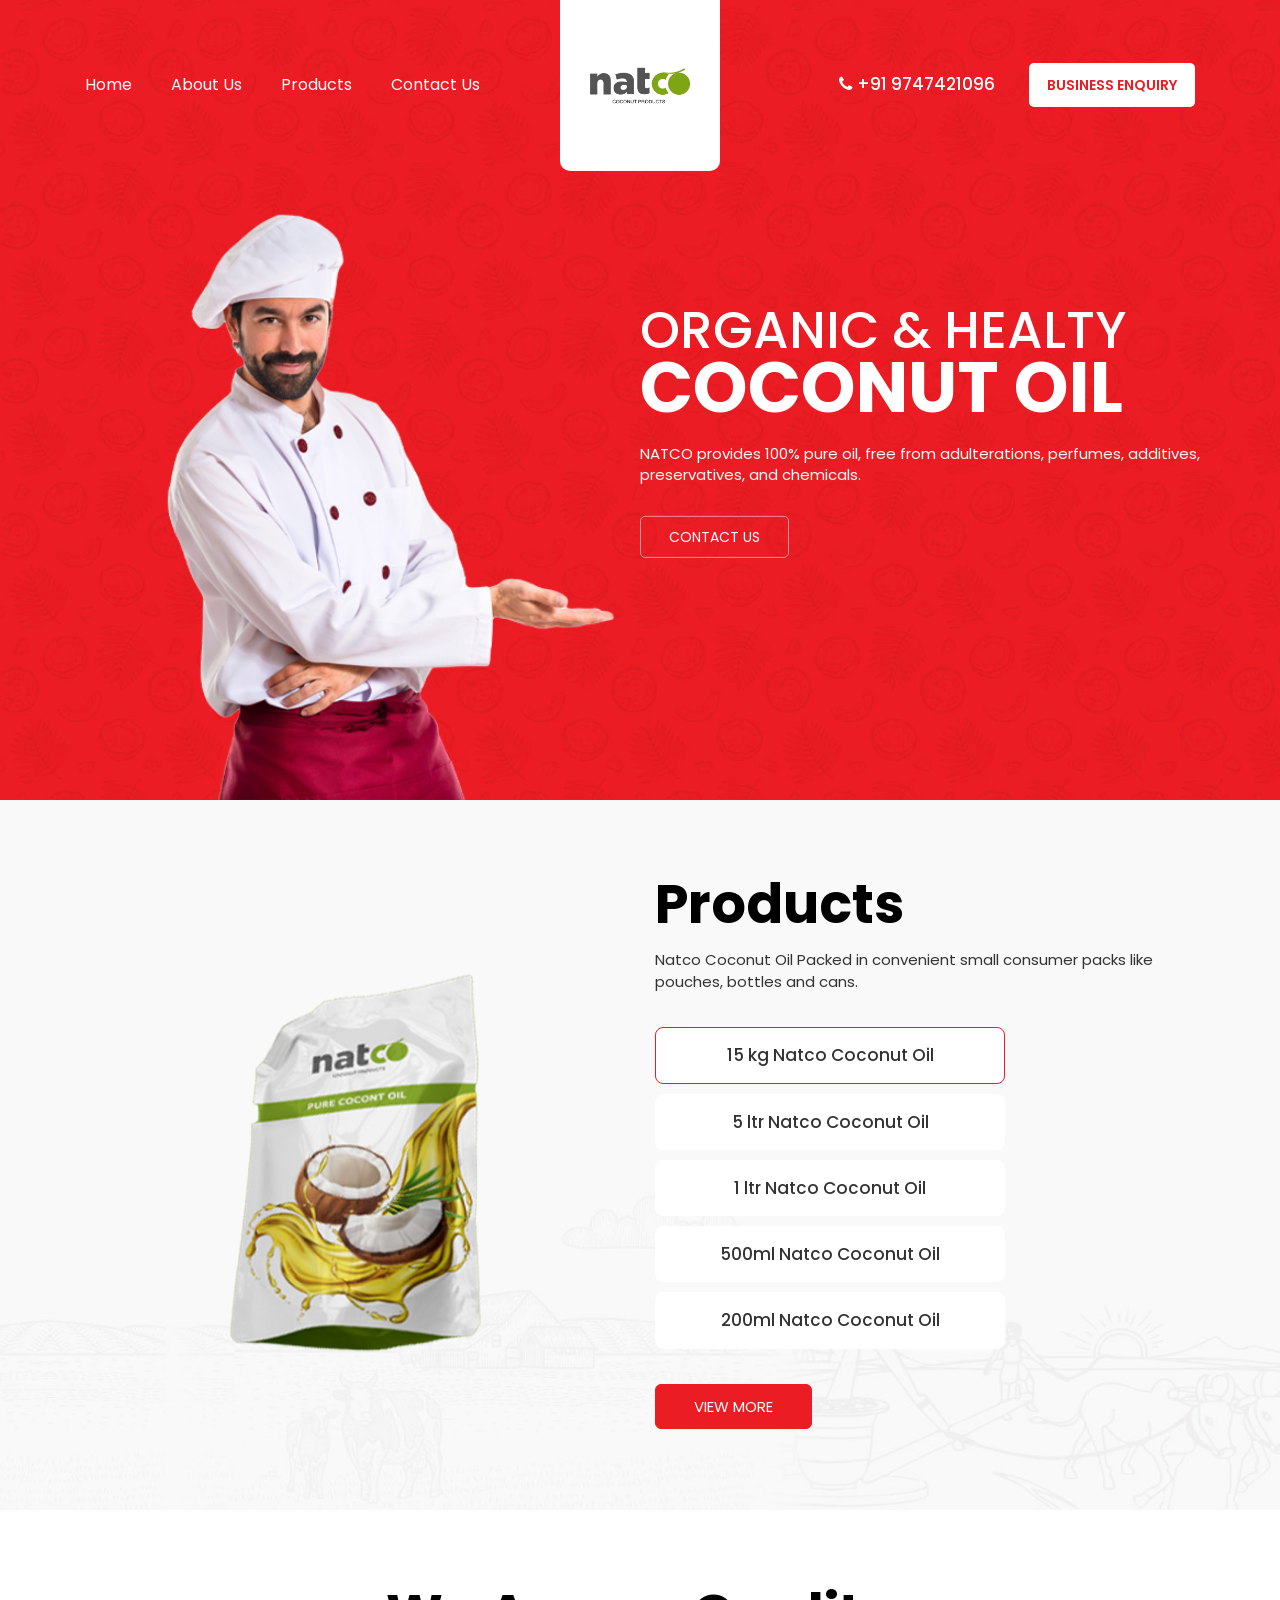
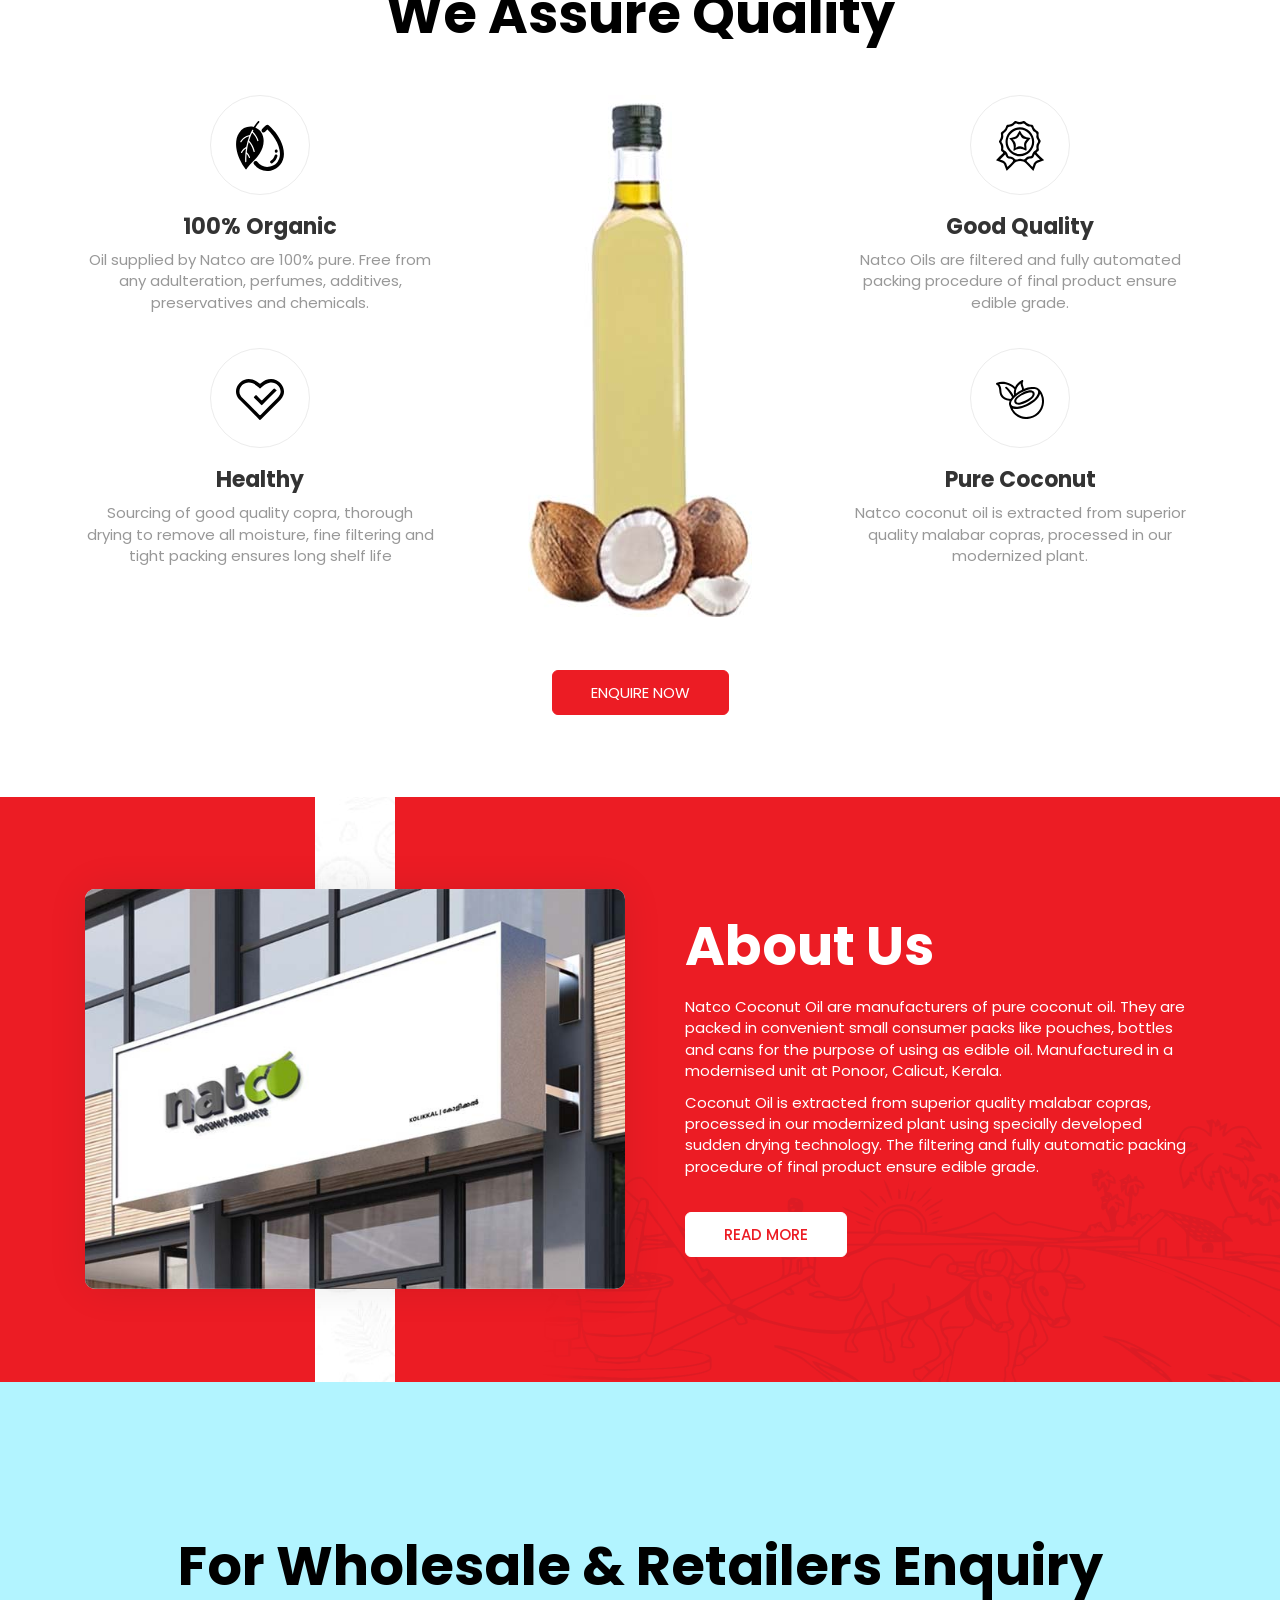
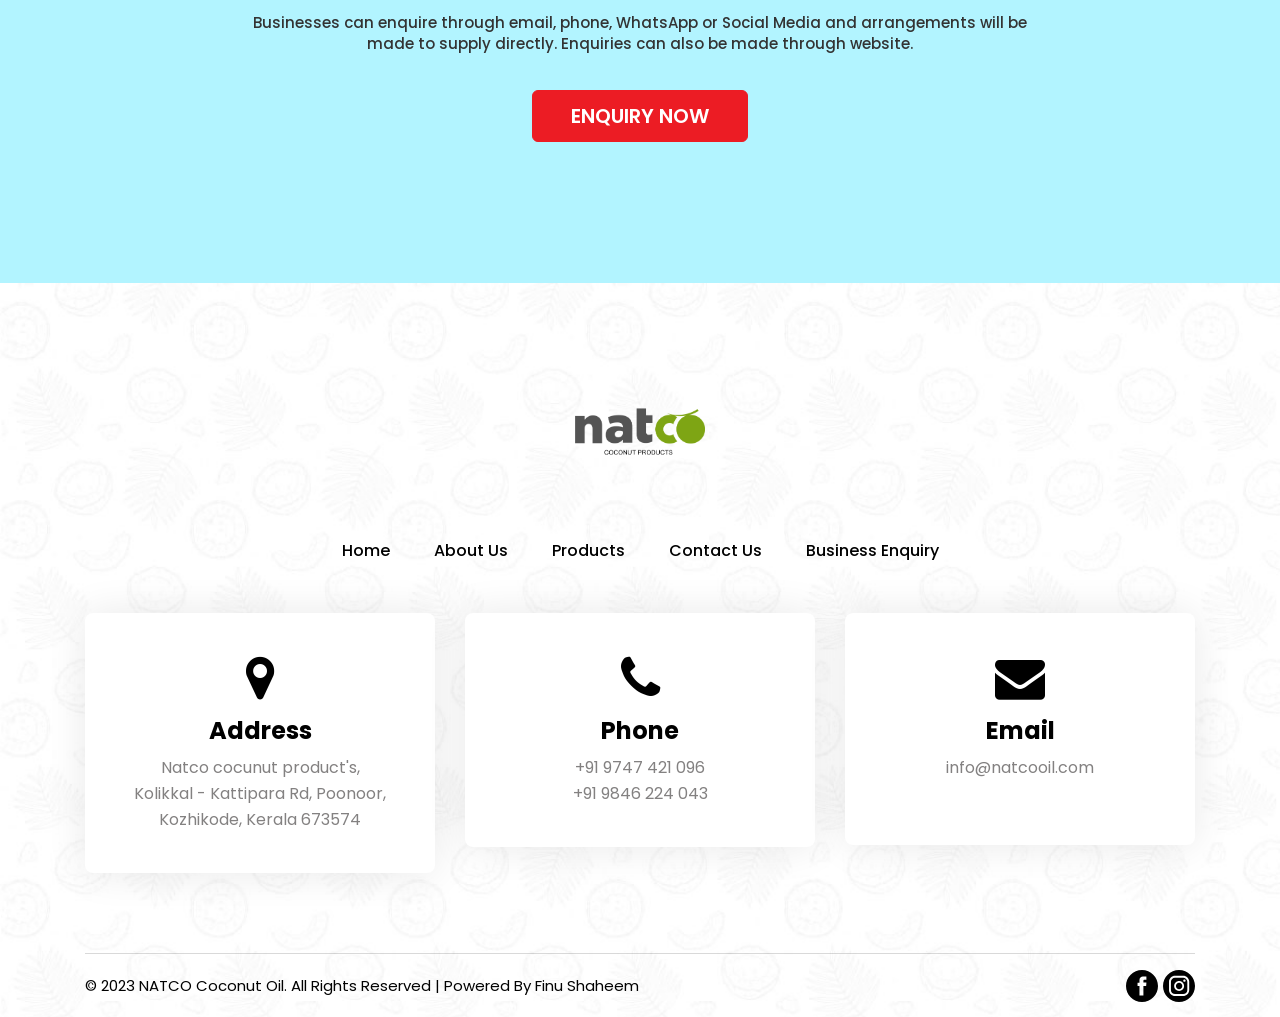
==== commit 13bc143e: "updated index" ====
--- a/index.html
+++ b/index.html
@@ -459,7 +459,7 @@
 		href="wp-json/oembed/1.0/embed6fa5.json?url=https%3A%2F%2Fgrcoconut.com%2F" />
 	<link rel="alternate" type="text/xml+oembed"
 		href="wp-json/oembed/1.0/embed9aea?url=https%3A%2F%2Fgrcoconut.com%2F&amp;format=xml" />
-	<meta name="generator" content="Powered by WPBakery Page Builder - drag and drop page builder for WordPress." /> />
+	<meta name="generator" content="Powered by WPBakery Page Builder - drag and drop page builder for WordPress." />
 	<style id="wp-custom-css">
 		:root {
 			--main: #ec1c24
--- a/wp-content/themes/weboft/css/popu.css
+++ b/wp-content/themes/weboft/css/popu.css
@@ -0,0 +1,395 @@
+
+  /* Magnific Popup CSS */
+  .mfp-bg {
+    top: 0;
+    left: 0;
+    width: 100%;
+    height: 100%;
+    z-index: 502;
+    overflow: hidden;
+    position: fixed;
+    background: #0b0b0b;
+    opacity: 0.8;
+    filter: alpha(opacity=80); }
+
+  .mfp-wrap {
+    top: 0;
+    left: 0;
+    width: 100%;
+    height: 100%;
+    z-index: 503;
+    position: fixed;
+    outline: none !important;
+    -webkit-backface-visibility: hidden; }
+
+  .mfp-container {
+    height: 100%;
+    text-align: center;
+    position: absolute;
+    width: 100%;
+    height: 100%;
+    left: 0;
+    top: 0;
+    padding: 0 8px;
+    -webkit-box-sizing: border-box;
+    -moz-box-sizing: border-box;
+    box-sizing: border-box; }
+
+  .mfp-container:before {
+    content: '';
+    display: inline-block;
+    height: 100%;
+    vertical-align: middle; }
+
+  .mfp-align-top .mfp-container:before {
+    display: none; }
+
+  .mfp-content {
+    position: relative;
+    display: inline-block;
+    vertical-align: middle;
+    margin: 0 auto;
+    text-align: left;
+    z-index: 505; }
+
+  .mfp-inline-holder .mfp-content,
+  .mfp-ajax-holder .mfp-content {
+    width: 100%;
+    cursor: auto; }
+
+  .mfp-ajax-cur {
+    cursor: progress; }
+
+  .mfp-zoom-out-cur,
+  .mfp-zoom-out-cur .mfp-image-holder .mfp-close {
+    cursor: -moz-zoom-out;
+    cursor: -webkit-zoom-out;
+    cursor: zoom-out; }
+
+  .mfp-zoom {
+    cursor: pointer;
+    cursor: -webkit-zoom-in;
+    cursor: -moz-zoom-in;
+    cursor: zoom-in; }
+
+  .mfp-auto-cursor .mfp-content {
+    cursor: auto; }
+
+  .mfp-close,
+  .mfp-arrow,
+  .mfp-preloader,
+  .mfp-counter {
+    -webkit-user-select: none;
+    -moz-user-select: none;
+    user-select: none; }
+
+  .mfp-loading.mfp-figure {
+    display: none; }
+
+  .mfp-hide {
+    display: none !important; }
+
+  .mfp-preloader {
+    color: #cccccc;
+    position: absolute;
+    top: 50%;
+    width: auto;
+    text-align: center;
+    margin-top: -0.8em;
+    left: 8px;
+    right: 8px;
+    z-index: 504; }
+
+  .mfp-preloader a {
+    color: #cccccc; }
+
+  .mfp-preloader a:hover {
+    color: white; }
+
+  .mfp-s-ready .mfp-preloader {
+    display: none; }
+
+  .mfp-s-error .mfp-content {
+    display: none; }
+
+  button.mfp-close,
+  button.mfp-arrow {
+    overflow: visible;
+    cursor: pointer;
+    background: transparent;
+    border: 0;
+    -webkit-appearance: none;
+    display: block;
+    padding: 0;
+    z-index: 506; }
+
+  button::-moz-focus-inner {
+    padding: 0;
+    border: 0; }
+
+  .mfp-close {
+    width: 44px;
+    height: 44px;
+    line-height: 44px;
+    position: absolute;
+    right: 0;
+    top: 0;
+    text-decoration: none;
+    text-align: center;
+    opacity: 0.65;
+    padding: 0 0 18px 10px;
+    color: white;
+    font-style: normal;
+    font-size: 28px;
+    font-family: Arial, Baskerville, monospace; }
+    .mfp-close:hover, .mfp-close:focus {
+      opacity: 1; }
+    .mfp-close:active {
+      top: 1px; }
+
+  .mfp-close-btn-in .mfp-close {
+    color: #333333; }
+
+  .mfp-image-holder .mfp-close,
+  .mfp-iframe-holder .mfp-close {
+    color: white;
+    right: -6px;
+    text-align: right;
+    padding-right: 6px;
+    width: 100%; }
+
+  .mfp-counter {
+    position: absolute;
+    top: 0;
+    right: 0;
+    color: #cccccc;
+    font-size: 12px;
+    line-height: 18px; }
+
+  .mfp-arrow {
+    position: absolute;
+    top: 0;
+    opacity: 0.65;
+    margin: 0;
+    top: 50%;
+    margin-top: -55px;
+    padding: 0;
+    width: 90px;
+    height: 110px;
+    -webkit-tap-highlight-color: rgba(0, 0, 0, 0); }
+
+  .mfp-arrow:active {
+    margin-top: -54px; }
+
+  .mfp-arrow:hover,
+  .mfp-arrow:focus {
+    opacity: 1; }
+
+  .mfp-arrow:before, .mfp-arrow:after,
+  .mfp-arrow .mfp-b,
+  .mfp-arrow .mfp-a {
+    content: '';
+    display: block;
+    width: 0;
+    height: 0;
+    position: absolute;
+    left: 0;
+    top: 0;
+    margin-top: 35px;
+    margin-left: 35px;
+    border: solid transparent; }
+  .mfp-arrow:after,
+  .mfp-arrow .mfp-a {
+    opacity: 0.8;
+    border-top-width: 12px;
+    border-bottom-width: 12px;
+    top: 8px; }
+  .mfp-arrow:before,
+  .mfp-arrow .mfp-b {
+    border-top-width: 20px;
+    border-bottom-width: 20px; }
+
+  .mfp-arrow-left {
+    left: 0; }
+    .mfp-arrow-left:after,
+    .mfp-arrow-left .mfp-a {
+      border-right: 12px solid black;
+      left: 5px; }
+    .mfp-arrow-left:before,
+    .mfp-arrow-left .mfp-b {
+      border-right: 20px solid white; }
+
+  .mfp-arrow-right {
+    right: 0; }
+    .mfp-arrow-right:after,
+    .mfp-arrow-right .mfp-a {
+      border-left: 12px solid black;
+      left: 3px; }
+    .mfp-arrow-right:before,
+    .mfp-arrow-right .mfp-b {
+      border-left: 20px solid white; }
+
+  .mfp-iframe-holder {
+    padding-top: 40px;
+    padding-bottom: 40px; }
+
+  .mfp-iframe-holder .mfp-content {
+    line-height: 0;
+    width: 100%;
+    max-width: 900px; }
+
+  .mfp-iframe-scaler {
+    width: 100%;
+    height: 0;
+    overflow: hidden;
+    padding-top: 56.25%; }
+
+  .mfp-iframe-scaler iframe {
+    position: absolute;
+    top: -3px;
+    left: 0;
+    width: 100%;
+    height: 100%;
+    box-shadow: 0 0 8px rgba(0, 0, 0, 0.6);
+    background: black; }
+
+  .mfp-iframe-holder .mfp-close {
+    top: -43px; }
+
+  /* Main image in popup */
+  img.mfp-img {
+    width: auto;
+    max-width: 100%;
+    height: auto;
+    display: block;
+    line-height: 0;
+    -webkit-box-sizing: border-box;
+    -moz-box-sizing: border-box;
+    box-sizing: border-box;
+    padding: 40px 0 40px;
+    margin: 0 auto; }
+
+  /* The shadow behind the image */
+  .mfp-figure:after {
+    content: '';
+    position: absolute;
+    left: 0;
+    top: 40px;
+    bottom: 40px;
+    display: block;
+    right: 0;
+    width: auto;
+    height: auto;
+    z-index: -1;
+    box-shadow: 0 0 8px rgba(0, 0, 0, 0.6); }
+
+  .mfp-figure {
+    line-height: 0; }
+
+  .mfp-bottom-bar {
+    margin-top: -36px;
+    position: absolute;
+    top: 100%;
+    left: 0;
+    width: 100%;
+    cursor: auto; }
+
+  .mfp-title {
+    text-align: left;
+    line-height: 18px;
+    color: #f3f3f3;
+    word-break: break-word;
+    padding-right: 36px; }
+
+  .mfp-figure small {
+    color: #bdbdbd;
+    display: block;
+    font-size: 12px;
+    line-height: 14px; }
+
+  .mfp-image-holder .mfp-content {
+    max-width: 100%; }
+
+  .mfp-gallery .mfp-image-holder .mfp-figure {
+    cursor: pointer; }
+
+  @media screen and (max-width: 800px) and (orientation: landscape), screen and (max-height: 300px) {
+    /**
+     * Remove all paddings around the image on small screen
+     */
+    .mfp-img-mobile .mfp-image-holder {
+      padding-left: 0;
+      padding-right: 0; }
+
+    .mfp-img-mobile img.mfp-img {
+      padding: 0; }
+
+    /* The shadow behind the image */
+    .mfp-img-mobile .mfp-figure:after {
+      top: 0;
+      bottom: 0; }
+
+    .mfp-img-mobile .mfp-bottom-bar {
+      background: rgba(0, 0, 0, 0.6);
+      bottom: 0;
+      margin: 0;
+      top: auto;
+      padding: 3px 5px;
+      position: fixed;
+      -webkit-box-sizing: border-box;
+      -moz-box-sizing: border-box;
+      box-sizing: border-box; }
+
+    .mfp-img-mobile .mfp-bottom-bar:empty {
+      padding: 0; }
+
+    .mfp-img-mobile .mfp-counter {
+      right: 5px;
+      top: 3px; }
+
+    .mfp-img-mobile .mfp-close {
+      top: 0;
+      right: 0;
+      width: 35px;
+      height: 35px;
+      line-height: 35px;
+      background: rgba(0, 0, 0, 0.6);
+      position: fixed;
+      text-align: center;
+      padding: 0; }
+
+    .mfp-img-mobile .mfp-figure small {
+      display: inline;
+      margin-left: 5px; } }
+  @media all and (max-width: 800px) {
+    .mfp-arrow {
+      -webkit-transform: scale(0.75);
+      transform: scale(0.75); }
+
+    .mfp-arrow-left {
+      -webkit-transform-origin: 0;
+      transform-origin: 0; }
+
+    .mfp-arrow-right {
+      -webkit-transform-origin: 100%;
+      transform-origin: 100%; }
+
+    .mfp-container {
+      padding-left: 6px;
+      padding-right: 6px; } }
+  .mfp-ie7 .mfp-img {
+    padding: 0; }
+  .mfp-ie7 .mfp-bottom-bar {
+    width: 600px;
+    left: 50%;
+    margin-left: -300px;
+    margin-top: 5px;
+    padding-bottom: 5px; }
+  .mfp-ie7 .mfp-container {
+    padding: 0; }
+  .mfp-ie7 .mfp-content {
+    padding-top: 44px; }
+  .mfp-ie7 .mfp-close {
+    top: 0;
+    right: 0;
+    padding-top: 0; }
--- a/wp-includes/css/dist/block-library/style.min3781.css
+++ b/wp-includes/css/dist/block-library/style.min3781.css
@@ -0,0 +1,11 @@
+@charset "UTF-8";.wp-block-archives{box-sizing:border-box}.wp-block-archives-dropdown label{display:block}.wp-block-avatar{box-sizing:border-box}.wp-block-avatar.aligncenter{text-align:center}.wp-block-audio{box-sizing:border-box}.wp-block-audio figcaption{margin-bottom:1em;margin-top:.5em}.wp-block-audio audio{min-width:300px;width:100%}.wp-block-button__link{box-sizing:border-box;cursor:pointer;display:inline-block;text-align:center;word-break:break-word}.wp-block-button__link.aligncenter{text-align:center}.wp-block-button__link.alignright{text-align:right}:where(.wp-block-button__link){border-radius:9999px;box-shadow:none;padding:calc(.667em + 2px) calc(1.333em + 2px);text-decoration:none}.wp-block-button[style*=text-decoration] .wp-block-button__link{text-decoration:inherit}.wp-block-buttons>.wp-block-button.has-custom-width{max-width:none}.wp-block-buttons>.wp-block-button.has-custom-width .wp-block-button__link{width:100%}.wp-block-buttons>.wp-block-button.has-custom-font-size .wp-block-button__link{font-size:inherit}.wp-block-buttons>.wp-block-button.wp-block-button__width-25{width:calc(25% - var(--wp--style--block-gap, .5em)*.75)}.wp-block-buttons>.wp-block-button.wp-block-button__width-50{width:calc(50% - var(--wp--style--block-gap, .5em)*.5)}.wp-block-buttons>.wp-block-button.wp-block-button__width-75{width:calc(75% - var(--wp--style--block-gap, .5em)*.25)}.wp-block-buttons>.wp-block-button.wp-block-button__width-100{flex-basis:100%;width:100%}.wp-block-buttons.is-vertical>.wp-block-button.wp-block-button__width-25{width:25%}.wp-block-buttons.is-vertical>.wp-block-button.wp-block-button__width-50{width:50%}.wp-block-buttons.is-vertical>.wp-block-button.wp-block-button__width-75{width:75%}.wp-block-button.is-style-squared,.wp-block-button__link.wp-block-button.is-style-squared{border-radius:0}.wp-block-button.no-border-radius,.wp-block-button__link.no-border-radius{border-radius:0!important}.wp-block-button .wp-block-button__link.is-style-outline,.wp-block-button.is-style-outline>.wp-block-button__link{border:2px solid;padding:.667em 1.333em}.wp-block-button .wp-block-button__link.is-style-outline:not(.has-text-color),.wp-block-button.is-style-outline>.wp-block-button__link:not(.has-text-color){color:currentColor}.wp-block-button .wp-block-button__link.is-style-outline:not(.has-background),.wp-block-button.is-style-outline>.wp-block-button__link:not(.has-background){background-color:transparent;background-image:none}.wp-block-buttons.is-vertical{flex-direction:column}.wp-block-buttons.is-vertical>.wp-block-button:last-child{margin-bottom:0}.wp-block-buttons>.wp-block-button{display:inline-block;margin:0}.wp-block-buttons.is-content-justification-left{justify-content:flex-start}.wp-block-buttons.is-content-justification-left.is-vertical{align-items:flex-start}.wp-block-buttons.is-content-justification-center{justify-content:center}.wp-block-buttons.is-content-justification-center.is-vertical{align-items:center}.wp-block-buttons.is-content-justification-right{justify-content:flex-end}.wp-block-buttons.is-content-justification-right.is-vertical{align-items:flex-end}.wp-block-buttons.is-content-justification-space-between{justify-content:space-between}.wp-block-buttons.aligncenter{text-align:center}.wp-block-buttons:not(.is-content-justification-space-between,.is-content-justification-right,.is-content-justification-left,.is-content-justification-center) .wp-block-button.aligncenter{margin-left:auto;margin-right:auto;width:100%}.wp-block-buttons[style*=text-decoration] .wp-block-button,.wp-block-buttons[style*=text-decoration] .wp-block-button__link{text-decoration:inherit}.wp-block-buttons.has-custom-font-size .wp-block-button__link{font-size:inherit}.wp-block-button.aligncenter,.wp-block-calendar{text-align:center}.wp-block-calendar td,.wp-block-calendar th{border:1px solid;padding:.25em}.wp-block-calendar th{font-weight:400}.wp-block-calendar caption{background-color:inherit}.wp-block-calendar table{border-collapse:collapse;width:100%}.wp-block-calendar table:where(:not(.has-text-color)){color:#40464d}.wp-block-calendar table:where(:not(.has-text-color)) td,.wp-block-calendar table:where(:not(.has-text-color)) th{border-color:#ddd}.wp-block-calendar table.has-background th{background-color:inherit}.wp-block-calendar table.has-text-color th{color:inherit}:where(.wp-block-calendar table:not(.has-background) th){background:#ddd}.wp-block-categories{box-sizing:border-box}.wp-block-categories.alignleft{margin-right:2em}.wp-block-categories.alignright{margin-left:2em}.wp-block-code{box-sizing:border-box}.wp-block-code code{display:block;font-family:inherit;overflow-wrap:break-word;white-space:pre-wrap}.wp-block-columns{align-items:normal!important;box-sizing:border-box;display:flex;flex-wrap:wrap!important;margin-bottom:1.75em}@media (min-width:782px){.wp-block-columns{flex-wrap:nowrap!important}}.wp-block-columns.are-vertically-aligned-top{align-items:flex-start}.wp-block-columns.are-vertically-aligned-center{align-items:center}.wp-block-columns.are-vertically-aligned-bottom{align-items:flex-end}@media (max-width:781px){.wp-block-columns:not(.is-not-stacked-on-mobile)>.wp-block-column{flex-basis:100%!important}}@media (min-width:782px){.wp-block-columns:not(.is-not-stacked-on-mobile)>.wp-block-column{flex-basis:0;flex-grow:1}.wp-block-columns:not(.is-not-stacked-on-mobile)>.wp-block-column[style*=flex-basis]{flex-grow:0}}.wp-block-columns.is-not-stacked-on-mobile{flex-wrap:nowrap!important}.wp-block-columns.is-not-stacked-on-mobile>.wp-block-column{flex-basis:0;flex-grow:1}.wp-block-columns.is-not-stacked-on-mobile>.wp-block-column[style*=flex-basis]{flex-grow:0}:where(.wp-block-columns.has-background){padding:1.25em 2.375em}.wp-block-column{flex-grow:1;min-width:0;overflow-wrap:break-word;word-break:break-word}.wp-block-column.is-vertically-aligned-top{align-self:flex-start}.wp-block-column.is-vertically-aligned-center{align-self:center}.wp-block-column.is-vertically-aligned-bottom{align-self:flex-end}.wp-block-column.is-vertically-aligned-bottom,.wp-block-column.is-vertically-aligned-center,.wp-block-column.is-vertically-aligned-top{width:100%}.wp-block-post-comments{box-sizing:border-box}.wp-block-post-comments .alignleft{float:left}.wp-block-post-comments .alignright{float:right}.wp-block-post-comments .navigation:after{clear:both;content:"";display:table}.wp-block-post-comments .commentlist{clear:both;list-style:none;margin:0;padding:0}.wp-block-post-comments .commentlist .comment{min-height:2.25em;padding-left:3.25em}.wp-block-post-comments .commentlist .comment p{font-size:1em;line-height:1.8;margin:1em 0}.wp-block-post-comments .commentlist .children{list-style:none;margin:0;padding:0}.wp-block-post-comments .comment-author{line-height:1.5}.wp-block-post-comments .comment-author .avatar{border-radius:1.5em;display:block;float:left;height:2.5em;margin-right:.75em;margin-top:.5em;width:2.5em}.wp-block-post-comments .comment-author cite{font-style:normal}.wp-block-post-comments .comment-meta{font-size:.875em;line-height:1.5}.wp-block-post-comments .comment-meta b{font-weight:400}.wp-block-post-comments .comment-meta .comment-awaiting-moderation{display:block;margin-bottom:1em;margin-top:1em}.wp-block-post-comments .comment-body .commentmetadata{font-size:.875em}.wp-block-post-comments .comment-form-author label,.wp-block-post-comments .comment-form-comment label,.wp-block-post-comments .comment-form-email label,.wp-block-post-comments .comment-form-url label{display:block;margin-bottom:.25em}.wp-block-post-comments .comment-form input:not([type=submit]):not([type=checkbox]),.wp-block-post-comments .comment-form textarea{box-sizing:border-box;display:block;width:100%}.wp-block-post-comments .comment-form-cookies-consent{display:flex;gap:.25em}.wp-block-post-comments .comment-form-cookies-consent #wp-comment-cookies-consent{margin-top:.35em}.wp-block-post-comments .comment-reply-title{margin-bottom:0}.wp-block-post-comments .comment-reply-title :where(small){font-size:var(--wp--preset--font-size--medium,smaller);margin-left:.5em}.wp-block-post-comments .reply{font-size:.875em;margin-bottom:1.4em}.wp-block-post-comments input:not([type=submit]),.wp-block-post-comments textarea{border:1px solid #949494;font-family:inherit;font-size:1em}.wp-block-post-comments input:not([type=submit]):not([type=checkbox]),.wp-block-post-comments textarea{padding:calc(.667em + 2px)}:where(.wp-block-post-comments input[type=submit]){border:none}.wp-block-comments-pagination>.wp-block-comments-pagination-next,.wp-block-comments-pagination>.wp-block-comments-pagination-numbers,.wp-block-comments-pagination>.wp-block-comments-pagination-previous{margin-bottom:.5em;margin-right:.5em}.wp-block-comments-pagination>.wp-block-comments-pagination-next:last-child,.wp-block-comments-pagination>.wp-block-comments-pagination-numbers:last-child,.wp-block-comments-pagination>.wp-block-comments-pagination-previous:last-child{margin-right:0}.wp-block-comments-pagination .wp-block-comments-pagination-previous-arrow{display:inline-block;margin-right:1ch}.wp-block-comments-pagination .wp-block-comments-pagination-previous-arrow:not(.is-arrow-chevron){transform:scaleX(1)}.wp-block-comments-pagination .wp-block-comments-pagination-next-arrow{display:inline-block;margin-left:1ch}.wp-block-comments-pagination .wp-block-comments-pagination-next-arrow:not(.is-arrow-chevron){transform:scaleX(1)}.wp-block-comments-pagination.aligncenter{justify-content:center}.wp-block-comment-template{box-sizing:border-box;list-style:none;margin-bottom:0;max-width:100%;padding:0}.wp-block-comment-template li{clear:both}.wp-block-comment-template ol{list-style:none;margin-bottom:0;max-width:100%;padding-left:2rem}.wp-block-comment-template.alignleft{float:left}.wp-block-comment-template.aligncenter{margin-left:auto;margin-right:auto;width:-moz-fit-content;width:fit-content}.wp-block-comment-template.alignright{float:right}.wp-block-cover,.wp-block-cover-image{align-items:center;background-position:50%;box-sizing:border-box;display:flex;justify-content:center;min-height:430px;padding:1em;position:relative}.wp-block-cover .has-background-dim:not([class*=-background-color]),.wp-block-cover-image .has-background-dim:not([class*=-background-color]),.wp-block-cover-image.has-background-dim:not([class*=-background-color]),.wp-block-cover.has-background-dim:not([class*=-background-color]){background-color:#000}.wp-block-cover .has-background-dim.has-background-gradient,.wp-block-cover-image .has-background-dim.has-background-gradient{background-color:transparent}.wp-block-cover-image.has-background-dim:before,.wp-block-cover.has-background-dim:before{background-color:inherit;content:""}.wp-block-cover .wp-block-cover__background,.wp-block-cover .wp-block-cover__gradient-background,.wp-block-cover-image .wp-block-cover__background,.wp-block-cover-image .wp-block-cover__gradient-background,.wp-block-cover-image.has-background-dim:not(.has-background-gradient):before,.wp-block-cover.has-background-dim:not(.has-background-gradient):before{bottom:0;left:0;opacity:.5;position:absolute;right:0;top:0;z-index:1}.wp-block-cover-image.has-background-dim.has-background-dim-10 .wp-block-cover__background,.wp-block-cover-image.has-background-dim.has-background-dim-10 .wp-block-cover__gradient-background,.wp-block-cover-image.has-background-dim.has-background-dim-10:not(.has-background-gradient):before,.wp-block-cover.has-background-dim.has-background-dim-10 .wp-block-cover__background,.wp-block-cover.has-background-dim.has-background-dim-10 .wp-block-cover__gradient-background,.wp-block-cover.has-background-dim.has-background-dim-10:not(.has-background-gradient):before{opacity:.1}.wp-block-cover-image.has-background-dim.has-background-dim-20 .wp-block-cover__background,.wp-block-cover-image.has-background-dim.has-background-dim-20 .wp-block-cover__gradient-background,.wp-block-cover-image.has-background-dim.has-background-dim-20:not(.has-background-gradient):before,.wp-block-cover.has-background-dim.has-background-dim-20 .wp-block-cover__background,.wp-block-cover.has-background-dim.has-background-dim-20 .wp-block-cover__gradient-background,.wp-block-cover.has-background-dim.has-background-dim-20:not(.has-background-gradient):before{opacity:.2}.wp-block-cover-image.has-background-dim.has-background-dim-30 .wp-block-cover__background,.wp-block-cover-image.has-background-dim.has-background-dim-30 .wp-block-cover__gradient-background,.wp-block-cover-image.has-background-dim.has-background-dim-30:not(.has-background-gradient):before,.wp-block-cover.has-background-dim.has-background-dim-30 .wp-block-cover__background,.wp-block-cover.has-background-dim.has-background-dim-30 .wp-block-cover__gradient-background,.wp-block-cover.has-background-dim.has-background-dim-30:not(.has-background-gradient):before{opacity:.3}.wp-block-cover-image.has-background-dim.has-background-dim-40 .wp-block-cover__background,.wp-block-cover-image.has-background-dim.has-background-dim-40 .wp-block-cover__gradient-background,.wp-block-cover-image.has-background-dim.has-background-dim-40:not(.has-background-gradient):before,.wp-block-cover.has-background-dim.has-background-dim-40 .wp-block-cover__background,.wp-block-cover.has-background-dim.has-background-dim-40 .wp-block-cover__gradient-background,.wp-block-cover.has-background-dim.has-background-dim-40:not(.has-background-gradient):before{opacity:.4}.wp-block-cover-image.has-background-dim.has-background-dim-50 .wp-block-cover__background,.wp-block-cover-image.has-background-dim.has-background-dim-50 .wp-block-cover__gradient-background,.wp-block-cover-image.has-background-dim.has-background-dim-50:not(.has-background-gradient):before,.wp-block-cover.has-background-dim.has-background-dim-50 .wp-block-cover__background,.wp-block-cover.has-background-dim.has-background-dim-50 .wp-block-cover__gradient-background,.wp-block-cover.has-background-dim.has-background-dim-50:not(.has-background-gradient):before{opacity:.5}.wp-block-cover-image.has-background-dim.has-background-dim-60 .wp-block-cover__background,.wp-block-cover-image.has-background-dim.has-background-dim-60 .wp-block-cover__gradient-background,.wp-block-cover-image.has-background-dim.has-background-dim-60:not(.has-background-gradient):before,.wp-block-cover.has-background-dim.has-background-dim-60 .wp-block-cover__background,.wp-block-cover.has-background-dim.has-background-dim-60 .wp-block-cover__gradient-background,.wp-block-cover.has-background-dim.has-background-dim-60:not(.has-background-gradient):before{opacity:.6}.wp-block-cover-image.has-background-dim.has-background-dim-70 .wp-block-cover__background,.wp-block-cover-image.has-background-dim.has-background-dim-70 .wp-block-cover__gradient-background,.wp-block-cover-image.has-background-dim.has-background-dim-70:not(.has-background-gradient):before,.wp-block-cover.has-background-dim.has-background-dim-70 .wp-block-cover__background,.wp-block-cover.has-background-dim.has-background-dim-70 .wp-block-cover__gradient-background,.wp-block-cover.has-background-dim.has-background-dim-70:not(.has-background-gradient):before{opacity:.7}.wp-block-cover-image.has-background-dim.has-background-dim-80 .wp-block-cover__background,.wp-block-cover-image.has-background-dim.has-background-dim-80 .wp-block-cover__gradient-background,.wp-block-cover-image.has-background-dim.has-background-dim-80:not(.has-background-gradient):before,.wp-block-cover.has-background-dim.has-background-dim-80 .wp-block-cover__background,.wp-block-cover.has-background-dim.has-background-dim-80 .wp-block-cover__gradient-background,.wp-block-cover.has-background-dim.has-background-dim-80:not(.has-background-gradient):before{opacity:.8}.wp-block-cover-image.has-background-dim.has-background-dim-90 .wp-block-cover__background,.wp-block-cover-image.has-background-dim.has-background-dim-90 .wp-block-cover__gradient-background,.wp-block-cover-image.has-background-dim.has-background-dim-90:not(.has-background-gradient):before,.wp-block-cover.has-background-dim.has-background-dim-90 .wp-block-cover__background,.wp-block-cover.has-background-dim.has-background-dim-90 .wp-block-cover__gradient-background,.wp-block-cover.has-background-dim.has-background-dim-90:not(.has-background-gradient):before{opacity:.9}.wp-block-cover-image.has-background-dim.has-background-dim-100 .wp-block-cover__background,.wp-block-cover-image.has-background-dim.has-background-dim-100 .wp-block-cover__gradient-background,.wp-block-cover-image.has-background-dim.has-background-dim-100:not(.has-background-gradient):before,.wp-block-cover.has-background-dim.has-background-dim-100 .wp-block-cover__background,.wp-block-cover.has-background-dim.has-background-dim-100 .wp-block-cover__gradient-background,.wp-block-cover.has-background-dim.has-background-dim-100:not(.has-background-gradient):before{opacity:1}.wp-block-cover .wp-block-cover__background.has-background-dim.has-background-dim-0,.wp-block-cover .wp-block-cover__gradient-background.has-background-dim.has-background-dim-0,.wp-block-cover-image .wp-block-cover__background.has-background-dim.has-background-dim-0,.wp-block-cover-image .wp-block-cover__gradient-background.has-background-dim.has-background-dim-0{opacity:0}.wp-block-cover .wp-block-cover__background.has-background-dim.has-background-dim-10,.wp-block-cover .wp-block-cover__gradient-background.has-background-dim.has-background-dim-10,.wp-block-cover-image .wp-block-cover__background.has-background-dim.has-background-dim-10,.wp-block-cover-image .wp-block-cover__gradient-background.has-background-dim.has-background-dim-10{opacity:.1}.wp-block-cover .wp-block-cover__background.has-background-dim.has-background-dim-20,.wp-block-cover .wp-block-cover__gradient-background.has-background-dim.has-background-dim-20,.wp-block-cover-image .wp-block-cover__background.has-background-dim.has-background-dim-20,.wp-block-cover-image .wp-block-cover__gradient-background.has-background-dim.has-background-dim-20{opacity:.2}.wp-block-cover .wp-block-cover__background.has-background-dim.has-background-dim-30,.wp-block-cover .wp-block-cover__gradient-background.has-background-dim.has-background-dim-30,.wp-block-cover-image .wp-block-cover__background.has-background-dim.has-background-dim-30,.wp-block-cover-image .wp-block-cover__gradient-background.has-background-dim.has-background-dim-30{opacity:.3}.wp-block-cover .wp-block-cover__background.has-background-dim.has-background-dim-40,.wp-block-cover .wp-block-cover__gradient-background.has-background-dim.has-background-dim-40,.wp-block-cover-image .wp-block-cover__background.has-background-dim.has-background-dim-40,.wp-block-cover-image .wp-block-cover__gradient-background.has-background-dim.has-background-dim-40{opacity:.4}.wp-block-cover .wp-block-cover__background.has-background-dim.has-background-dim-50,.wp-block-cover .wp-block-cover__gradient-background.has-background-dim.has-background-dim-50,.wp-block-cover-image .wp-block-cover__background.has-background-dim.has-background-dim-50,.wp-block-cover-image .wp-block-cover__gradient-background.has-background-dim.has-background-dim-50{opacity:.5}.wp-block-cover .wp-block-cover__background.has-background-dim.has-background-dim-60,.wp-block-cover .wp-block-cover__gradient-background.has-background-dim.has-background-dim-60,.wp-block-cover-image .wp-block-cover__background.has-background-dim.has-background-dim-60,.wp-block-cover-image .wp-block-cover__gradient-background.has-background-dim.has-background-dim-60{opacity:.6}.wp-block-cover .wp-block-cover__background.has-background-dim.has-background-dim-70,.wp-block-cover .wp-block-cover__gradient-background.has-background-dim.has-background-dim-70,.wp-block-cover-image .wp-block-cover__background.has-background-dim.has-background-dim-70,.wp-block-cover-image .wp-block-cover__gradient-background.has-background-dim.has-background-dim-70{opacity:.7}.wp-block-cover .wp-block-cover__background.has-background-dim.has-background-dim-80,.wp-block-cover .wp-block-cover__gradient-background.has-background-dim.has-background-dim-80,.wp-block-cover-image .wp-block-cover__background.has-background-dim.has-background-dim-80,.wp-block-cover-image .wp-block-cover__gradient-background.has-background-dim.has-background-dim-80{opacity:.8}.wp-block-cover .wp-block-cover__background.has-background-dim.has-background-dim-90,.wp-block-cover .wp-block-cover__gradient-background.has-background-dim.has-background-dim-90,.wp-block-cover-image .wp-block-cover__background.has-background-dim.has-background-dim-90,.wp-block-cover-image .wp-block-cover__gradient-background.has-background-dim.has-background-dim-90{opacity:.9}.wp-block-cover .wp-block-cover__background.has-background-dim.has-background-dim-100,.wp-block-cover .wp-block-cover__gradient-background.has-background-dim.has-background-dim-100,.wp-block-cover-image .wp-block-cover__background.has-background-dim.has-background-dim-100,.wp-block-cover-image .wp-block-cover__gradient-background.has-background-dim.has-background-dim-100{opacity:1}.wp-block-cover-image.alignleft,.wp-block-cover-image.alignright,.wp-block-cover.alignleft,.wp-block-cover.alignright{max-width:420px;width:100%}.wp-block-cover-image:after,.wp-block-cover:after{content:"";display:block;font-size:0;min-height:inherit}@supports (position:sticky){.wp-block-cover-image:after,.wp-block-cover:after{content:none}}.wp-block-cover-image.aligncenter,.wp-block-cover-image.alignleft,.wp-block-cover-image.alignright,.wp-block-cover.aligncenter,.wp-block-cover.alignleft,.wp-block-cover.alignright{display:flex}.wp-block-cover .wp-block-cover__inner-container,.wp-block-cover-image .wp-block-cover__inner-container{color:#fff;width:100%;z-index:1}.wp-block-cover-image.is-light .wp-block-cover__inner-container,.wp-block-cover.is-light .wp-block-cover__inner-container{color:#000}.wp-block-cover h1:not(.has-text-color),.wp-block-cover h2:not(.has-text-color),.wp-block-cover h3:not(.has-text-color),.wp-block-cover h4:not(.has-text-color),.wp-block-cover h5:not(.has-text-color),.wp-block-cover h6:not(.has-text-color),.wp-block-cover p:not(.has-text-color),.wp-block-cover-image h1:not(.has-text-color),.wp-block-cover-image h2:not(.has-text-color),.wp-block-cover-image h3:not(.has-text-color),.wp-block-cover-image h4:not(.has-text-color),.wp-block-cover-image h5:not(.has-text-color),.wp-block-cover-image h6:not(.has-text-color),.wp-block-cover-image p:not(.has-text-color){color:inherit}.wp-block-cover-image.is-position-top-left,.wp-block-cover.is-position-top-left{align-items:flex-start;justify-content:flex-start}.wp-block-cover-image.is-position-top-center,.wp-block-cover.is-position-top-center{align-items:flex-start;justify-content:center}.wp-block-cover-image.is-position-top-right,.wp-block-cover.is-position-top-right{align-items:flex-start;justify-content:flex-end}.wp-block-cover-image.is-position-center-left,.wp-block-cover.is-position-center-left{align-items:center;justify-content:flex-start}.wp-block-cover-image.is-position-center-center,.wp-block-cover.is-position-center-center{align-items:center;justify-content:center}.wp-block-cover-image.is-position-center-right,.wp-block-cover.is-position-center-right{align-items:center;justify-content:flex-end}.wp-block-cover-image.is-position-bottom-left,.wp-block-cover.is-position-bottom-left{align-items:flex-end;justify-content:flex-start}.wp-block-cover-image.is-position-bottom-center,.wp-block-cover.is-position-bottom-center{align-items:flex-end;justify-content:center}.wp-block-cover-image.is-position-bottom-right,.wp-block-cover.is-position-bottom-right{align-items:flex-end;justify-content:flex-end}.wp-block-cover-image.has-custom-content-position.has-custom-content-position .wp-block-cover__inner-container,.wp-block-cover.has-custom-content-position.has-custom-content-position .wp-block-cover__inner-container{margin:0;width:auto}.wp-block-cover .wp-block-cover__image-background,.wp-block-cover video.wp-block-cover__video-background,.wp-block-cover-image .wp-block-cover__image-background,.wp-block-cover-image video.wp-block-cover__video-background{border:none;bottom:0;box-shadow:none;height:100%;left:0;margin:0;max-height:none;max-width:none;-o-object-fit:cover;object-fit:cover;outline:none;padding:0;position:absolute;right:0;top:0;width:100%}.wp-block-cover-image.has-parallax,.wp-block-cover.has-parallax,.wp-block-cover__image-background.has-parallax,video.wp-block-cover__video-background.has-parallax{background-attachment:fixed;background-repeat:no-repeat;background-size:cover}@supports (-webkit-overflow-scrolling:touch){.wp-block-cover-image.has-parallax,.wp-block-cover.has-parallax,.wp-block-cover__image-background.has-parallax,video.wp-block-cover__video-background.has-parallax{background-attachment:scroll}}@media (prefers-reduced-motion:reduce){.wp-block-cover-image.has-parallax,.wp-block-cover.has-parallax,.wp-block-cover__image-background.has-parallax,video.wp-block-cover__video-background.has-parallax{background-attachment:scroll}}.wp-block-cover-image.is-repeated,.wp-block-cover.is-repeated,.wp-block-cover__image-background.is-repeated,video.wp-block-cover__video-background.is-repeated{background-repeat:repeat;background-size:auto}.wp-block-cover__image-background,.wp-block-cover__video-background{z-index:0}.wp-block-cover-image-text,.wp-block-cover-image-text a,.wp-block-cover-image-text a:active,.wp-block-cover-image-text a:focus,.wp-block-cover-image-text a:hover,.wp-block-cover-text,.wp-block-cover-text a,.wp-block-cover-text a:active,.wp-block-cover-text a:focus,.wp-block-cover-text a:hover,section.wp-block-cover-image h2,section.wp-block-cover-image h2 a,section.wp-block-cover-image h2 a:active,section.wp-block-cover-image h2 a:focus,section.wp-block-cover-image h2 a:hover{color:#fff}.wp-block-cover-image .wp-block-cover.has-left-content{justify-content:flex-start}.wp-block-cover-image .wp-block-cover.has-right-content{justify-content:flex-end}.wp-block-cover-image.has-left-content .wp-block-cover-image-text,.wp-block-cover.has-left-content .wp-block-cover-text,section.wp-block-cover-image.has-left-content>h2{margin-left:0;text-align:left}.wp-block-cover-image.has-right-content .wp-block-cover-image-text,.wp-block-cover.has-right-content .wp-block-cover-text,section.wp-block-cover-image.has-right-content>h2{margin-right:0;text-align:right}.wp-block-cover .wp-block-cover-text,.wp-block-cover-image .wp-block-cover-image-text,section.wp-block-cover-image>h2{font-size:2em;line-height:1.25;margin-bottom:0;max-width:840px;padding:.44em;text-align:center;z-index:1}.wp-block-embed.alignleft,.wp-block-embed.alignright,.wp-block[data-align=left]>[data-type="core/embed"],.wp-block[data-align=right]>[data-type="core/embed"]{max-width:360px;width:100%}.wp-block-embed.alignleft .wp-block-embed__wrapper,.wp-block-embed.alignright .wp-block-embed__wrapper,.wp-block[data-align=left]>[data-type="core/embed"] .wp-block-embed__wrapper,.wp-block[data-align=right]>[data-type="core/embed"] .wp-block-embed__wrapper{min-width:280px}.wp-block-cover .wp-block-embed{min-height:240px;min-width:320px}.wp-block-embed{overflow-wrap:break-word}.wp-block-embed figcaption{margin-bottom:1em;margin-top:.5em}.wp-block-embed iframe{max-width:100%}.wp-block-embed__wrapper{position:relative}.wp-embed-responsive .wp-has-aspect-ratio .wp-block-embed__wrapper:before{content:"";display:block;padding-top:50%}.wp-embed-responsive .wp-has-aspect-ratio iframe{bottom:0;height:100%;left:0;position:absolute;right:0;top:0;width:100%}.wp-embed-responsive .wp-embed-aspect-21-9 .wp-block-embed__wrapper:before{padding-top:42.85%}.wp-embed-responsive .wp-embed-aspect-18-9 .wp-block-embed__wrapper:before{padding-top:50%}.wp-embed-responsive .wp-embed-aspect-16-9 .wp-block-embed__wrapper:before{padding-top:56.25%}.wp-embed-responsive .wp-embed-aspect-4-3 .wp-block-embed__wrapper:before{padding-top:75%}.wp-embed-responsive .wp-embed-aspect-1-1 .wp-block-embed__wrapper:before{padding-top:100%}.wp-embed-responsive .wp-embed-aspect-9-16 .wp-block-embed__wrapper:before{padding-top:177.77%}.wp-embed-responsive .wp-embed-aspect-1-2 .wp-block-embed__wrapper:before{padding-top:200%}.wp-block-file{margin-bottom:1.5em}.wp-block-file:not(.wp-element-button){font-size:.8em}.wp-block-file.aligncenter{text-align:center}.wp-block-file.alignright{text-align:right}.wp-block-file *+.wp-block-file__button{margin-left:.75em}.wp-block-file__embed{margin-bottom:1em}:where(.wp-block-file__button){border-radius:2em;padding:.5em 1em}:where(.wp-block-file__button):is(a):active,:where(.wp-block-file__button):is(a):focus,:where(.wp-block-file__button):is(a):hover,:where(.wp-block-file__button):is(a):visited{box-shadow:none;color:#fff;opacity:.85;text-decoration:none}.blocks-gallery-grid:not(.has-nested-images),.wp-block-gallery:not(.has-nested-images){display:flex;flex-wrap:wrap;list-style-type:none;margin:0;padding:0}.blocks-gallery-grid:not(.has-nested-images) .blocks-gallery-image,.blocks-gallery-grid:not(.has-nested-images) .blocks-gallery-item,.wp-block-gallery:not(.has-nested-images) .blocks-gallery-image,.wp-block-gallery:not(.has-nested-images) .blocks-gallery-item{display:flex;flex-direction:column;flex-grow:1;justify-content:center;margin:0 1em 1em 0;position:relative;width:calc(50% - 1em)}.blocks-gallery-grid:not(.has-nested-images) .blocks-gallery-image:nth-of-type(2n),.blocks-gallery-grid:not(.has-nested-images) .blocks-gallery-item:nth-of-type(2n),.wp-block-gallery:not(.has-nested-images) .blocks-gallery-image:nth-of-type(2n),.wp-block-gallery:not(.has-nested-images) .blocks-gallery-item:nth-of-type(2n){margin-right:0}.blocks-gallery-grid:not(.has-nested-images) .blocks-gallery-image figure,.blocks-gallery-grid:not(.has-nested-images) .blocks-gallery-item figure,.wp-block-gallery:not(.has-nested-images) .blocks-gallery-image figure,.wp-block-gallery:not(.has-nested-images) .blocks-gallery-item figure{align-items:flex-end;display:flex;height:100%;justify-content:flex-start;margin:0}.blocks-gallery-grid:not(.has-nested-images) .blocks-gallery-image img,.blocks-gallery-grid:not(.has-nested-images) .blocks-gallery-item img,.wp-block-gallery:not(.has-nested-images) .blocks-gallery-image img,.wp-block-gallery:not(.has-nested-images) .blocks-gallery-item img{display:block;height:auto;max-width:100%;width:auto}.blocks-gallery-grid:not(.has-nested-images) .blocks-gallery-image figcaption,.blocks-gallery-grid:not(.has-nested-images) .blocks-gallery-item figcaption,.wp-block-gallery:not(.has-nested-images) .blocks-gallery-image figcaption,.wp-block-gallery:not(.has-nested-images) .blocks-gallery-item figcaption{background:linear-gradient(0deg,rgba(0,0,0,.7),rgba(0,0,0,.3) 70%,transparent);bottom:0;box-sizing:border-box;color:#fff;font-size:.8em;margin:0;max-height:100%;overflow:auto;padding:3em .77em .7em;position:absolute;text-align:center;width:100%;z-index:2}.blocks-gallery-grid:not(.has-nested-images) .blocks-gallery-image figcaption img,.blocks-gallery-grid:not(.has-nested-images) .blocks-gallery-item figcaption img,.wp-block-gallery:not(.has-nested-images) .blocks-gallery-image figcaption img,.wp-block-gallery:not(.has-nested-images) .blocks-gallery-item figcaption img{display:inline}.blocks-gallery-grid:not(.has-nested-images) figcaption,.wp-block-gallery:not(.has-nested-images) figcaption{flex-grow:1}.blocks-gallery-grid:not(.has-nested-images).is-cropped .blocks-gallery-image a,.blocks-gallery-grid:not(.has-nested-images).is-cropped .blocks-gallery-image img,.blocks-gallery-grid:not(.has-nested-images).is-cropped .blocks-gallery-item a,.blocks-gallery-grid:not(.has-nested-images).is-cropped .blocks-gallery-item img,.wp-block-gallery:not(.has-nested-images).is-cropped .blocks-gallery-image a,.wp-block-gallery:not(.has-nested-images).is-cropped .blocks-gallery-image img,.wp-block-gallery:not(.has-nested-images).is-cropped .blocks-gallery-item a,.wp-block-gallery:not(.has-nested-images).is-cropped .blocks-gallery-item img{flex:1;height:100%;-o-object-fit:cover;object-fit:cover;width:100%}.blocks-gallery-grid:not(.has-nested-images).columns-1 .blocks-gallery-image,.blocks-gallery-grid:not(.has-nested-images).columns-1 .blocks-gallery-item,.wp-block-gallery:not(.has-nested-images).columns-1 .blocks-gallery-image,.wp-block-gallery:not(.has-nested-images).columns-1 .blocks-gallery-item{margin-right:0;width:100%}@media (min-width:600px){.blocks-gallery-grid:not(.has-nested-images).columns-3 .blocks-gallery-image,.blocks-gallery-grid:not(.has-nested-images).columns-3 .blocks-gallery-item,.wp-block-gallery:not(.has-nested-images).columns-3 .blocks-gallery-image,.wp-block-gallery:not(.has-nested-images).columns-3 .blocks-gallery-item{margin-right:1em;width:calc(33.33333% - .66667em)}.blocks-gallery-grid:not(.has-nested-images).columns-4 .blocks-gallery-image,.blocks-gallery-grid:not(.has-nested-images).columns-4 .blocks-gallery-item,.wp-block-gallery:not(.has-nested-images).columns-4 .blocks-gallery-image,.wp-block-gallery:not(.has-nested-images).columns-4 .blocks-gallery-item{margin-right:1em;width:calc(25% - .75em)}.blocks-gallery-grid:not(.has-nested-images).columns-5 .blocks-gallery-image,.blocks-gallery-grid:not(.has-nested-images).columns-5 .blocks-gallery-item,.wp-block-gallery:not(.has-nested-images).columns-5 .blocks-gallery-image,.wp-block-gallery:not(.has-nested-images).columns-5 .blocks-gallery-item{margin-right:1em;width:calc(20% - .8em)}.blocks-gallery-grid:not(.has-nested-images).columns-6 .blocks-gallery-image,.blocks-gallery-grid:not(.has-nested-images).columns-6 .blocks-gallery-item,.wp-block-gallery:not(.has-nested-images).columns-6 .blocks-gallery-image,.wp-block-gallery:not(.has-nested-images).columns-6 .blocks-gallery-item{margin-right:1em;width:calc(16.66667% - .83333em)}.blocks-gallery-grid:not(.has-nested-images).columns-7 .blocks-gallery-image,.blocks-gallery-grid:not(.has-nested-images).columns-7 .blocks-gallery-item,.wp-block-gallery:not(.has-nested-images).columns-7 .blocks-gallery-image,.wp-block-gallery:not(.has-nested-images).columns-7 .blocks-gallery-item{margin-right:1em;width:calc(14.28571% - .85714em)}.blocks-gallery-grid:not(.has-nested-images).columns-8 .blocks-gallery-image,.blocks-gallery-grid:not(.has-nested-images).columns-8 .blocks-gallery-item,.wp-block-gallery:not(.has-nested-images).columns-8 .blocks-gallery-image,.wp-block-gallery:not(.has-nested-images).columns-8 .blocks-gallery-item{margin-right:1em;width:calc(12.5% - .875em)}.blocks-gallery-grid:not(.has-nested-images).columns-1 .blocks-gallery-image:nth-of-type(1n),.blocks-gallery-grid:not(.has-nested-images).columns-1 .blocks-gallery-item:nth-of-type(1n),.blocks-gallery-grid:not(.has-nested-images).columns-2 .blocks-gallery-image:nth-of-type(2n),.blocks-gallery-grid:not(.has-nested-images).columns-2 .blocks-gallery-item:nth-of-type(2n),.blocks-gallery-grid:not(.has-nested-images).columns-3 .blocks-gallery-image:nth-of-type(3n),.blocks-gallery-grid:not(.has-nested-images).columns-3 .blocks-gallery-item:nth-of-type(3n),.blocks-gallery-grid:not(.has-nested-images).columns-4 .blocks-gallery-image:nth-of-type(4n),.blocks-gallery-grid:not(.has-nested-images).columns-4 .blocks-gallery-item:nth-of-type(4n),.blocks-gallery-grid:not(.has-nested-images).columns-5 .blocks-gallery-image:nth-of-type(5n),.blocks-gallery-grid:not(.has-nested-images).columns-5 .blocks-gallery-item:nth-of-type(5n),.blocks-gallery-grid:not(.has-nested-images).columns-6 .blocks-gallery-image:nth-of-type(6n),.blocks-gallery-grid:not(.has-nested-images).columns-6 .blocks-gallery-item:nth-of-type(6n),.blocks-gallery-grid:not(.has-nested-images).columns-7 .blocks-gallery-image:nth-of-type(7n),.blocks-gallery-grid:not(.has-nested-images).columns-7 .blocks-gallery-item:nth-of-type(7n),.blocks-gallery-grid:not(.has-nested-images).columns-8 .blocks-gallery-image:nth-of-type(8n),.blocks-gallery-grid:not(.has-nested-images).columns-8 .blocks-gallery-item:nth-of-type(8n),.wp-block-gallery:not(.has-nested-images).columns-1 .blocks-gallery-image:nth-of-type(1n),.wp-block-gallery:not(.has-nested-images).columns-1 .blocks-gallery-item:nth-of-type(1n),.wp-block-gallery:not(.has-nested-images).columns-2 .blocks-gallery-image:nth-of-type(2n),.wp-block-gallery:not(.has-nested-images).columns-2 .blocks-gallery-item:nth-of-type(2n),.wp-block-gallery:not(.has-nested-images).columns-3 .blocks-gallery-image:nth-of-type(3n),.wp-block-gallery:not(.has-nested-images).columns-3 .blocks-gallery-item:nth-of-type(3n),.wp-block-gallery:not(.has-nested-images).columns-4 .blocks-gallery-image:nth-of-type(4n),.wp-block-gallery:not(.has-nested-images).columns-4 .blocks-gallery-item:nth-of-type(4n),.wp-block-gallery:not(.has-nested-images).columns-5 .blocks-gallery-image:nth-of-type(5n),.wp-block-gallery:not(.has-nested-images).columns-5 .blocks-gallery-item:nth-of-type(5n),.wp-block-gallery:not(.has-nested-images).columns-6 .blocks-gallery-image:nth-of-type(6n),.wp-block-gallery:not(.has-nested-images).columns-6 .blocks-gallery-item:nth-of-type(6n),.wp-block-gallery:not(.has-nested-images).columns-7 .blocks-gallery-image:nth-of-type(7n),.wp-block-gallery:not(.has-nested-images).columns-7 .blocks-gallery-item:nth-of-type(7n),.wp-block-gallery:not(.has-nested-images).columns-8 .blocks-gallery-image:nth-of-type(8n),.wp-block-gallery:not(.has-nested-images).columns-8 .blocks-gallery-item:nth-of-type(8n){margin-right:0}}.blocks-gallery-grid:not(.has-nested-images) .blocks-gallery-image:last-child,.blocks-gallery-grid:not(.has-nested-images) .blocks-gallery-item:last-child,.wp-block-gallery:not(.has-nested-images) .blocks-gallery-image:last-child,.wp-block-gallery:not(.has-nested-images) .blocks-gallery-item:last-child{margin-right:0}.blocks-gallery-grid:not(.has-nested-images).alignleft,.blocks-gallery-grid:not(.has-nested-images).alignright,.wp-block-gallery:not(.has-nested-images).alignleft,.wp-block-gallery:not(.has-nested-images).alignright{max-width:420px;width:100%}.blocks-gallery-grid:not(.has-nested-images).aligncenter .blocks-gallery-item figure,.wp-block-gallery:not(.has-nested-images).aligncenter .blocks-gallery-item figure{justify-content:center}.wp-block-gallery:not(.is-cropped) .blocks-gallery-item{align-self:flex-start}figure.wp-block-gallery.has-nested-images{align-items:normal}.wp-block-gallery.has-nested-images figure.wp-block-image:not(#individual-image){margin:0;width:calc(50% - var(--wp--style--unstable-gallery-gap, 16px)/2)}.wp-block-gallery.has-nested-images figure.wp-block-image{box-sizing:border-box;display:flex;flex-direction:column;flex-grow:1;justify-content:center;max-width:100%;position:relative}.wp-block-gallery.has-nested-images figure.wp-block-image>a,.wp-block-gallery.has-nested-images figure.wp-block-image>div{flex-direction:column;flex-grow:1;margin:0}.wp-block-gallery.has-nested-images figure.wp-block-image img{display:block;height:auto;max-width:100%!important;width:auto}.wp-block-gallery.has-nested-images figure.wp-block-image figcaption{background:linear-gradient(0deg,rgba(0,0,0,.7),rgba(0,0,0,.3) 70%,transparent);bottom:0;box-sizing:border-box;color:#fff;font-size:13px;left:0;margin-bottom:0;max-height:60%;overflow:auto;padding:0 8px 8px;position:absolute;text-align:center;width:100%}.wp-block-gallery.has-nested-images figure.wp-block-image figcaption img{display:inline}.wp-block-gallery.has-nested-images figure.wp-block-image figcaption a{color:inherit}.wp-block-gallery.has-nested-images figure.wp-block-image.has-custom-border img{box-sizing:border-box}.wp-block-gallery.has-nested-images figure.wp-block-image.has-custom-border>a,.wp-block-gallery.has-nested-images figure.wp-block-image.has-custom-border>div,.wp-block-gallery.has-nested-images figure.wp-block-image.is-style-rounded>a,.wp-block-gallery.has-nested-images figure.wp-block-image.is-style-rounded>div{flex:1 1 auto}.wp-block-gallery.has-nested-images figure.wp-block-image.has-custom-border figcaption,.wp-block-gallery.has-nested-images figure.wp-block-image.is-style-rounded figcaption{background:none;color:inherit;flex:initial;margin:0;padding:10px 10px 9px;position:relative}.wp-block-gallery.has-nested-images figcaption{flex-basis:100%;flex-grow:1;text-align:center}.wp-block-gallery.has-nested-images:not(.is-cropped) figure.wp-block-image:not(#individual-image){margin-bottom:auto;margin-top:0}.wp-block-gallery.has-nested-images.is-cropped figure.wp-block-image:not(#individual-image){align-self:inherit}.wp-block-gallery.has-nested-images.is-cropped figure.wp-block-image:not(#individual-image)>a,.wp-block-gallery.has-nested-images.is-cropped figure.wp-block-image:not(#individual-image)>div:not(.components-drop-zone){display:flex}.wp-block-gallery.has-nested-images.is-cropped figure.wp-block-image:not(#individual-image) a,.wp-block-gallery.has-nested-images.is-cropped figure.wp-block-image:not(#individual-image) img{flex:1 0 0%;height:100%;-o-object-fit:cover;object-fit:cover;width:100%}.wp-block-gallery.has-nested-images.columns-1 figure.wp-block-image:not(#individual-image){width:100%}@media (min-width:600px){.wp-block-gallery.has-nested-images.columns-3 figure.wp-block-image:not(#individual-image){width:calc(33.33333% - var(--wp--style--unstable-gallery-gap, 16px)*.66667)}.wp-block-gallery.has-nested-images.columns-4 figure.wp-block-image:not(#individual-image){width:calc(25% - var(--wp--style--unstable-gallery-gap, 16px)*.75)}.wp-block-gallery.has-nested-images.columns-5 figure.wp-block-image:not(#individual-image){width:calc(20% - var(--wp--style--unstable-gallery-gap, 16px)*.8)}.wp-block-gallery.has-nested-images.columns-6 figure.wp-block-image:not(#individual-image){width:calc(16.66667% - var(--wp--style--unstable-gallery-gap, 16px)*.83333)}.wp-block-gallery.has-nested-images.columns-7 figure.wp-block-image:not(#individual-image){width:calc(14.28571% - var(--wp--style--unstable-gallery-gap, 16px)*.85714)}.wp-block-gallery.has-nested-images.columns-8 figure.wp-block-image:not(#individual-image){width:calc(12.5% - var(--wp--style--unstable-gallery-gap, 16px)*.875)}.wp-block-gallery.has-nested-images.columns-default figure.wp-block-image:not(#individual-image){width:calc(33.33% - var(--wp--style--unstable-gallery-gap, 16px)*.66667)}.wp-block-gallery.has-nested-images.columns-default figure.wp-block-image:not(#individual-image):first-child:nth-last-child(2),.wp-block-gallery.has-nested-images.columns-default figure.wp-block-image:not(#individual-image):first-child:nth-last-child(2)~figure.wp-block-image:not(#individual-image){width:calc(50% - var(--wp--style--unstable-gallery-gap, 16px)*.5)}.wp-block-gallery.has-nested-images.columns-default figure.wp-block-image:not(#individual-image):first-child:last-child{width:100%}}.wp-block-gallery.has-nested-images.alignleft,.wp-block-gallery.has-nested-images.alignright{max-width:420px;width:100%}.wp-block-gallery.has-nested-images.aligncenter{justify-content:center}.wp-block-group{box-sizing:border-box}h1.has-background,h2.has-background,h3.has-background,h4.has-background,h5.has-background,h6.has-background{padding:1.25em 2.375em}.wp-block-image img{height:auto;max-width:100%;vertical-align:bottom}.wp-block-image img,.wp-block-image.has-custom-border img{box-sizing:border-box}.wp-block-image.aligncenter{text-align:center}.wp-block-image.alignfull img,.wp-block-image.alignwide img{height:auto;width:100%}.wp-block-image .aligncenter,.wp-block-image .alignleft,.wp-block-image .alignright,.wp-block-image.aligncenter,.wp-block-image.alignleft,.wp-block-image.alignright{display:table}.wp-block-image .aligncenter>figcaption,.wp-block-image .alignleft>figcaption,.wp-block-image .alignright>figcaption,.wp-block-image.aligncenter>figcaption,.wp-block-image.alignleft>figcaption,.wp-block-image.alignright>figcaption{caption-side:bottom;display:table-caption}.wp-block-image .alignleft{float:left;margin:.5em 1em .5em 0}.wp-block-image .alignright{float:right;margin:.5em 0 .5em 1em}.wp-block-image .aligncenter{margin-left:auto;margin-right:auto}.wp-block-image figcaption{margin-bottom:1em;margin-top:.5em}.wp-block-image .is-style-rounded img,.wp-block-image.is-style-circle-mask img,.wp-block-image.is-style-rounded img{border-radius:9999px}@supports ((-webkit-mask-image:none) or (mask-image:none)) or (-webkit-mask-image:none){.wp-block-image.is-style-circle-mask img{border-radius:0;-webkit-mask-image:url('data:image/svg+xml;utf8,<svg viewBox="0 0 100 100" xmlns="http://www.w3.org/2000/svg"><circle cx="50" cy="50" r="50"/></svg>');mask-image:url('data:image/svg+xml;utf8,<svg viewBox="0 0 100 100" xmlns="http://www.w3.org/2000/svg"><circle cx="50" cy="50" r="50"/></svg>');mask-mode:alpha;-webkit-mask-position:center;mask-position:center;-webkit-mask-repeat:no-repeat;mask-repeat:no-repeat;-webkit-mask-size:contain;mask-size:contain}}.wp-block-image :where(.has-border-color){border-style:solid}.wp-block-image :where([style*=border-top-color]){border-top-style:solid}.wp-block-image :where([style*=border-right-color]){border-right-style:solid}.wp-block-image :where([style*=border-bottom-color]){border-bottom-style:solid}.wp-block-image :where([style*=border-left-color]){border-left-style:solid}.wp-block-image :where([style*=border-width]){border-style:solid}.wp-block-image :where([style*=border-top-width]){border-top-style:solid}.wp-block-image :where([style*=border-right-width]){border-right-style:solid}.wp-block-image :where([style*=border-bottom-width]){border-bottom-style:solid}.wp-block-image :where([style*=border-left-width]){border-left-style:solid}.wp-block-image figure{margin:0}ol.wp-block-latest-comments{box-sizing:border-box;margin-left:0}.wp-block-latest-comments .wp-block-latest-comments{padding-left:0}.wp-block-latest-comments__comment{line-height:1.1;list-style:none;margin-bottom:1em}.has-avatars .wp-block-latest-comments__comment{list-style:none;min-height:2.25em}.has-avatars .wp-block-latest-comments__comment .wp-block-latest-comments__comment-excerpt,.has-avatars .wp-block-latest-comments__comment .wp-block-latest-comments__comment-meta{margin-left:3.25em}.has-dates .wp-block-latest-comments__comment,.has-excerpts .wp-block-latest-comments__comment{line-height:1.5}.wp-block-latest-comments__comment-excerpt p{font-size:.875em;line-height:1.8;margin:.36em 0 1.4em}.wp-block-latest-comments__comment-date{display:block;font-size:.75em}.wp-block-latest-comments .avatar,.wp-block-latest-comments__comment-avatar{border-radius:1.5em;display:block;float:left;height:2.5em;margin-right:.75em;width:2.5em}.wp-block-latest-posts{box-sizing:border-box}.wp-block-latest-posts.alignleft{margin-right:2em}.wp-block-latest-posts.alignright{margin-left:2em}.wp-block-latest-posts.wp-block-latest-posts__list{list-style:none;padding-left:0}.wp-block-latest-posts.wp-block-latest-posts__list li{clear:both}.wp-block-latest-posts.is-grid{display:flex;flex-wrap:wrap;padding:0}.wp-block-latest-posts.is-grid li{margin:0 1.25em 1.25em 0;width:100%}@media (min-width:600px){.wp-block-latest-posts.columns-2 li{width:calc(50% - .625em)}.wp-block-latest-posts.columns-2 li:nth-child(2n){margin-right:0}.wp-block-latest-posts.columns-3 li{width:calc(33.33333% - .83333em)}.wp-block-latest-posts.columns-3 li:nth-child(3n){margin-right:0}.wp-block-latest-posts.columns-4 li{width:calc(25% - .9375em)}.wp-block-latest-posts.columns-4 li:nth-child(4n){margin-right:0}.wp-block-latest-posts.columns-5 li{width:calc(20% - 1em)}.wp-block-latest-posts.columns-5 li:nth-child(5n){margin-right:0}.wp-block-latest-posts.columns-6 li{width:calc(16.66667% - 1.04167em)}.wp-block-latest-posts.columns-6 li:nth-child(6n){margin-right:0}}.wp-block-latest-posts__post-author,.wp-block-latest-posts__post-date{display:block;font-size:.8125em}.wp-block-latest-posts__post-excerpt{margin-bottom:1em;margin-top:.5em}.wp-block-latest-posts__featured-image a{display:inline-block}.wp-block-latest-posts__featured-image img{height:auto;max-width:100%;width:auto}.wp-block-latest-posts__featured-image.alignleft{float:left;margin-right:1em}.wp-block-latest-posts__featured-image.alignright{float:right;margin-left:1em}.wp-block-latest-posts__featured-image.aligncenter{margin-bottom:1em;text-align:center}ol,ul{box-sizing:border-box}ol.has-background,ul.has-background{padding:1.25em 2.375em}.wp-block-media-text{box-sizing:border-box;
+  /*!rtl:begin:ignore*/direction:ltr;
+  /*!rtl:end:ignore*/display:grid;grid-template-columns:50% 1fr;grid-template-rows:auto}.wp-block-media-text.has-media-on-the-right{grid-template-columns:1fr 50%}.wp-block-media-text.is-vertically-aligned-top .wp-block-media-text__content,.wp-block-media-text.is-vertically-aligned-top .wp-block-media-text__media{align-self:start}.wp-block-media-text .wp-block-media-text__content,.wp-block-media-text .wp-block-media-text__media,.wp-block-media-text.is-vertically-aligned-center .wp-block-media-text__content,.wp-block-media-text.is-vertically-aligned-center .wp-block-media-text__media{align-self:center}.wp-block-media-text.is-vertically-aligned-bottom .wp-block-media-text__content,.wp-block-media-text.is-vertically-aligned-bottom .wp-block-media-text__media{align-self:end}.wp-block-media-text .wp-block-media-text__media{
+  /*!rtl:begin:ignore*/grid-column:1;grid-row:1;
+  /*!rtl:end:ignore*/margin:0}.wp-block-media-text .wp-block-media-text__content{direction:ltr;
+  /*!rtl:begin:ignore*/grid-column:2;grid-row:1;
+  /*!rtl:end:ignore*/padding:0 8%;word-break:break-word}.wp-block-media-text.has-media-on-the-right .wp-block-media-text__media{
+  /*!rtl:begin:ignore*/grid-column:2;grid-row:1
+  /*!rtl:end:ignore*/}.wp-block-media-text.has-media-on-the-right .wp-block-media-text__content{
+  /*!rtl:begin:ignore*/grid-column:1;grid-row:1
+  /*!rtl:end:ignore*/}.wp-block-media-text__media img,.wp-block-media-text__media video{height:auto;max-width:unset;vertical-align:middle;width:100%}.wp-block-media-text.is-image-fill .wp-block-media-text__media{background-size:cover;height:100%;min-height:250px}.wp-block-media-text.is-image-fill .wp-block-media-text__media>a{display:block;height:100%}.wp-block-media-text.is-image-fill .wp-block-media-text__media img{clip:rect(0,0,0,0);border:0;height:1px;margin:-1px;overflow:hidden;padding:0;position:absolute;width:1px}@media (max-width:600px){.wp-block-media-text.is-stacked-on-mobile{grid-template-columns:100%!important}.wp-block-media-text.is-stacked-on-mobile .wp-block-media-text__media{grid-column:1;grid-row:1}.wp-block-media-text.is-stacked-on-mobile .wp-block-media-text__content{grid-column:1;grid-row:2}}.wp-block-navigation{--navigation-layout-justification-setting:flex-start;--navigation-layout-direction:row;--navigation-layout-wrap:wrap;--navigation-layout-justify:flex-start;--navigation-layout-align:center;position:relative}.wp-block-navigation ul{margin-bottom:0;margin-left:0;margin-top:0;padding-left:0}.wp-block-navigation ul,.wp-block-navigation ul li{list-style:none;padding:0}.wp-block-navigation .wp-block-navigation-item{align-items:center;display:flex;position:relative}.wp-block-navigation .wp-block-navigation-item .wp-block-navigation__submenu-container:empty{display:none}.wp-block-navigation .wp-block-navigation-item__content{display:block}.wp-block-navigation .wp-block-navigation-item__content.wp-block-navigation-item__content{color:inherit}.wp-block-navigation.has-text-decoration-underline .wp-block-navigation-item__content,.wp-block-navigation.has-text-decoration-underline .wp-block-navigation-item__content:active,.wp-block-navigation.has-text-decoration-underline .wp-block-navigation-item__content:focus{text-decoration:underline}.wp-block-navigation.has-text-decoration-line-through .wp-block-navigation-item__content,.wp-block-navigation.has-text-decoration-line-through .wp-block-navigation-item__content:active,.wp-block-navigation.has-text-decoration-line-through .wp-block-navigation-item__content:focus{text-decoration:line-through}.wp-block-navigation:where(:not([class*=has-text-decoration])) a{text-decoration:none}.wp-block-navigation:where(:not([class*=has-text-decoration])) a:active,.wp-block-navigation:where(:not([class*=has-text-decoration])) a:focus{text-decoration:none}.wp-block-navigation .wp-block-navigation__submenu-icon{align-self:center;background-color:inherit;border:none;color:currentColor;display:inline-block;font-size:inherit;height:.6em;line-height:0;margin-left:.25em;padding:0;width:.6em}.wp-block-navigation .wp-block-navigation__submenu-icon svg{stroke:currentColor;display:inline-block;height:inherit;margin-top:.075em;width:inherit}.wp-block-navigation.is-vertical{--navigation-layout-direction:column;--navigation-layout-justify:initial;--navigation-layout-align:flex-start}.wp-block-navigation.no-wrap{--navigation-layout-wrap:nowrap}.wp-block-navigation.items-justified-center{--navigation-layout-justification-setting:center;--navigation-layout-justify:center}.wp-block-navigation.items-justified-center.is-vertical{--navigation-layout-align:center}.wp-block-navigation.items-justified-right{--navigation-layout-justification-setting:flex-end;--navigation-layout-justify:flex-end}.wp-block-navigation.items-justified-right.is-vertical{--navigation-layout-align:flex-end}.wp-block-navigation.items-justified-space-between{--navigation-layout-justification-setting:space-between;--navigation-layout-justify:space-between}.wp-block-navigation .has-child .wp-block-navigation__submenu-container{align-items:normal;background-color:inherit;color:inherit;display:flex;flex-direction:column;height:0;left:-1px;opacity:0;overflow:hidden;position:absolute;top:100%;transition:opacity .1s linear;visibility:hidden;width:0;z-index:2}.wp-block-navigation .has-child .wp-block-navigation__submenu-container>.wp-block-navigation-item>.wp-block-navigation-item__content{display:flex;flex-grow:1}.wp-block-navigation .has-child .wp-block-navigation__submenu-container>.wp-block-navigation-item>.wp-block-navigation-item__content .wp-block-navigation__submenu-icon{margin-left:auto;margin-right:0}.wp-block-navigation .has-child .wp-block-navigation__submenu-container .wp-block-navigation-item__content{margin:0}@media (min-width:782px){.wp-block-navigation .has-child .wp-block-navigation__submenu-container .wp-block-navigation__submenu-container{left:100%;top:-1px}.wp-block-navigation .has-child .wp-block-navigation__submenu-container .wp-block-navigation__submenu-container:before{background:transparent;content:"";display:block;height:100%;position:absolute;right:100%;width:.5em}.wp-block-navigation .has-child .wp-block-navigation__submenu-container .wp-block-navigation__submenu-icon{margin-right:.25em}.wp-block-navigation .has-child .wp-block-navigation__submenu-container .wp-block-navigation__submenu-icon svg{transform:rotate(-90deg)}}.wp-block-navigation .has-child:not(.open-on-click):hover>.wp-block-navigation__submenu-container{height:auto;min-width:200px;opacity:1;overflow:visible;visibility:visible;width:auto}.wp-block-navigation .has-child:not(.open-on-click):not(.open-on-hover-click):focus-within>.wp-block-navigation__submenu-container{height:auto;min-width:200px;opacity:1;overflow:visible;visibility:visible;width:auto}.wp-block-navigation .has-child .wp-block-navigation-submenu__toggle[aria-expanded=true]~.wp-block-navigation__submenu-container{height:auto;min-width:200px;opacity:1;overflow:visible;visibility:visible;width:auto}.wp-block-navigation.has-background .has-child .wp-block-navigation__submenu-container{left:0;top:100%}@media (min-width:782px){.wp-block-navigation.has-background .has-child .wp-block-navigation__submenu-container .wp-block-navigation__submenu-container{left:100%;top:0}}.wp-block-navigation-submenu{display:flex;position:relative}.wp-block-navigation-submenu .wp-block-navigation__submenu-icon svg{stroke:currentColor}button.wp-block-navigation-item__content{background-color:transparent;border:none;color:currentColor;font-family:inherit;font-size:inherit;font-style:inherit;font-weight:inherit;line-height:inherit;text-align:left;text-transform:inherit}.wp-block-navigation-submenu__toggle{cursor:pointer}.wp-block-navigation-item.open-on-click .wp-block-navigation-submenu__toggle{padding-right:.85em}.wp-block-navigation-item.open-on-click .wp-block-navigation-submenu__toggle+.wp-block-navigation__submenu-icon{margin-left:-.6em;pointer-events:none}.wp-block-navigation .wp-block-page-list,.wp-block-navigation__container,.wp-block-navigation__responsive-close,.wp-block-navigation__responsive-container,.wp-block-navigation__responsive-container-content,.wp-block-navigation__responsive-dialog{gap:inherit}:where(.wp-block-navigation.has-background .wp-block-navigation-item a:not(.wp-element-button)),:where(.wp-block-navigation.has-background .wp-block-navigation-submenu a:not(.wp-element-button)){padding:.5em 1em}:where(.wp-block-navigation .wp-block-navigation__submenu-container .wp-block-navigation-item a:not(.wp-element-button)),:where(.wp-block-navigation .wp-block-navigation__submenu-container .wp-block-navigation-submenu a:not(.wp-element-button)),:where(.wp-block-navigation .wp-block-navigation__submenu-container .wp-block-navigation-submenu button.wp-block-navigation-item__content),:where(.wp-block-navigation .wp-block-navigation__submenu-container .wp-block-pages-list__item button.wp-block-navigation-item__content){padding:.5em 1em}.wp-block-navigation.items-justified-right .wp-block-navigation__container .has-child .wp-block-navigation__submenu-container,.wp-block-navigation.items-justified-right .wp-block-page-list>.has-child .wp-block-navigation__submenu-container,.wp-block-navigation.items-justified-space-between .wp-block-page-list>.has-child:last-child .wp-block-navigation__submenu-container,.wp-block-navigation.items-justified-space-between>.wp-block-navigation__container>.has-child:last-child .wp-block-navigation__submenu-container{left:auto;right:0}.wp-block-navigation.items-justified-right .wp-block-navigation__container .has-child .wp-block-navigation__submenu-container .wp-block-navigation__submenu-container,.wp-block-navigation.items-justified-right .wp-block-page-list>.has-child .wp-block-navigation__submenu-container .wp-block-navigation__submenu-container,.wp-block-navigation.items-justified-space-between .wp-block-page-list>.has-child:last-child .wp-block-navigation__submenu-container .wp-block-navigation__submenu-container,.wp-block-navigation.items-justified-space-between>.wp-block-navigation__container>.has-child:last-child .wp-block-navigation__submenu-container .wp-block-navigation__submenu-container{left:-1px;right:-1px}@media (min-width:782px){.wp-block-navigation.items-justified-right .wp-block-navigation__container .has-child .wp-block-navigation__submenu-container .wp-block-navigation__submenu-container,.wp-block-navigation.items-justified-right .wp-block-page-list>.has-child .wp-block-navigation__submenu-container .wp-block-navigation__submenu-container,.wp-block-navigation.items-justified-space-between .wp-block-page-list>.has-child:last-child .wp-block-navigation__submenu-container .wp-block-navigation__submenu-container,.wp-block-navigation.items-justified-space-between>.wp-block-navigation__container>.has-child:last-child .wp-block-navigation__submenu-container .wp-block-navigation__submenu-container{left:auto;right:100%}}.wp-block-navigation:not(.has-background) .wp-block-navigation__submenu-container{background-color:#fff;border:1px solid rgba(0,0,0,.15);color:#000}.wp-block-navigation__container{align-items:var(--navigation-layout-align,initial);display:flex;flex-direction:var(--navigation-layout-direction,initial);flex-wrap:var(--navigation-layout-wrap,wrap);justify-content:var(--navigation-layout-justify,initial);list-style:none;margin:0;padding-left:0}.wp-block-navigation__container .is-responsive{display:none}.wp-block-navigation__container:only-child,.wp-block-page-list:only-child{flex-grow:1}@keyframes overlay-menu__fade-in-animation{0%{opacity:0;transform:translateY(.5em)}to{opacity:1;transform:translateY(0)}}.wp-block-navigation__responsive-container{bottom:0;display:none;left:0;position:fixed;right:0;top:0}.wp-block-navigation__responsive-container .wp-block-navigation-link a{color:inherit}.wp-block-navigation__responsive-container .wp-block-navigation__responsive-container-content{align-items:var(--navigation-layout-align,initial);display:flex;flex-direction:var(--navigation-layout-direction,initial);flex-wrap:var(--navigation-layout-wrap,wrap);justify-content:var(--navigation-layout-justify,initial)}.wp-block-navigation__responsive-container:not(.is-menu-open.is-menu-open){background-color:inherit!important;color:inherit!important}.wp-block-navigation__responsive-container.is-menu-open{animation:overlay-menu__fade-in-animation .1s ease-out;animation-fill-mode:forwards;background-color:inherit;display:flex;flex-direction:column;overflow:auto;padding:var(--wp--style--root--padding-top,2rem) var(--wp--style--root--padding-right,2rem) var(--wp--style--root--padding-bottom,2rem) var(--wp--style--root--padding-left,2rem);z-index:100000}@media (prefers-reduced-motion:reduce){.wp-block-navigation__responsive-container.is-menu-open{animation-delay:0s;animation-duration:1ms}}.wp-block-navigation__responsive-container.is-menu-open .wp-block-navigation__responsive-container-content{align-items:var(--navigation-layout-justification-setting,inherit);display:flex;flex-direction:column;flex-wrap:nowrap;overflow:visible;padding-top:calc(2rem + 24px)}.wp-block-navigation__responsive-container.is-menu-open .wp-block-navigation__responsive-container-content,.wp-block-navigation__responsive-container.is-menu-open .wp-block-navigation__responsive-container-content .wp-block-navigation__container,.wp-block-navigation__responsive-container.is-menu-open .wp-block-navigation__responsive-container-content .wp-block-page-list{justify-content:flex-start}.wp-block-navigation__responsive-container.is-menu-open .wp-block-navigation__responsive-container-content .wp-block-navigation__submenu-icon{display:none}.wp-block-navigation__responsive-container.is-menu-open .wp-block-navigation__responsive-container-content .has-child .wp-block-navigation__submenu-container{border:none;height:auto;min-width:200px;opacity:1;overflow:initial;padding-left:2rem;padding-right:2rem;position:static;visibility:visible;width:auto}.wp-block-navigation__responsive-container.is-menu-open .wp-block-navigation__responsive-container-content .wp-block-navigation__container,.wp-block-navigation__responsive-container.is-menu-open .wp-block-navigation__responsive-container-content .wp-block-navigation__submenu-container{gap:inherit}.wp-block-navigation__responsive-container.is-menu-open .wp-block-navigation__responsive-container-content .wp-block-navigation__submenu-container{padding-top:var(--wp--style--block-gap,2em)}.wp-block-navigation__responsive-container.is-menu-open .wp-block-navigation__responsive-container-content .wp-block-navigation-item__content{padding:0}.wp-block-navigation__responsive-container.is-menu-open .wp-block-navigation__responsive-container-content .wp-block-navigation-item,.wp-block-navigation__responsive-container.is-menu-open .wp-block-navigation__responsive-container-content .wp-block-navigation__container,.wp-block-navigation__responsive-container.is-menu-open .wp-block-navigation__responsive-container-content .wp-block-page-list{align-items:var(--navigation-layout-justification-setting,initial);display:flex;flex-direction:column}.wp-block-navigation__responsive-container.is-menu-open .wp-block-navigation-item,.wp-block-navigation__responsive-container.is-menu-open .wp-block-navigation-item .wp-block-navigation__submenu-container,.wp-block-navigation__responsive-container.is-menu-open .wp-block-page-list{background:transparent!important;color:inherit!important}.wp-block-navigation__responsive-container.is-menu-open .wp-block-navigation__submenu-container.wp-block-navigation__submenu-container.wp-block-navigation__submenu-container.wp-block-navigation__submenu-container{left:auto;right:auto}@media (min-width:600px){.wp-block-navigation__responsive-container:not(.hidden-by-default):not(.is-menu-open){background-color:inherit;display:block;position:relative;width:100%;z-index:auto}.wp-block-navigation__responsive-container:not(.hidden-by-default):not(.is-menu-open) .wp-block-navigation__responsive-container-close{display:none}.wp-block-navigation__responsive-container.is-menu-open .wp-block-navigation__submenu-container.wp-block-navigation__submenu-container.wp-block-navigation__submenu-container.wp-block-navigation__submenu-container{left:0}}.wp-block-navigation:not(.has-background) .wp-block-navigation__responsive-container.is-menu-open{background-color:#fff;color:#000}.wp-block-navigation__toggle_button_label{font-size:1rem;font-weight:700}.wp-block-navigation__responsive-container-close,.wp-block-navigation__responsive-container-open{background:transparent;border:none;color:currentColor;cursor:pointer;margin:0;padding:0;text-transform:inherit;vertical-align:middle}.wp-block-navigation__responsive-container-close svg,.wp-block-navigation__responsive-container-open svg{fill:currentColor;display:block;height:24px;pointer-events:none;width:24px}.wp-block-navigation__responsive-container-open{display:flex}.wp-block-navigation__responsive-container-open.wp-block-navigation__responsive-container-open.wp-block-navigation__responsive-container-open{font-family:inherit;font-size:inherit;font-weight:inherit}@media (min-width:600px){.wp-block-navigation__responsive-container-open:not(.always-shown){display:none}}.wp-block-navigation__responsive-container-close{position:absolute;right:0;top:0;z-index:2}.wp-block-navigation__responsive-container-close.wp-block-navigation__responsive-container-close.wp-block-navigation__responsive-container-close{font-family:inherit;font-size:inherit;font-weight:inherit}.wp-block-navigation__responsive-close{margin-left:auto;margin-right:auto;max-width:var(--wp--style--global--wide-size,100%);width:100%}.wp-block-navigation__responsive-close:focus{outline:none}.is-menu-open .wp-block-navigation__responsive-close,.is-menu-open .wp-block-navigation__responsive-container-content,.is-menu-open .wp-block-navigation__responsive-dialog{box-sizing:border-box}.wp-block-navigation__responsive-dialog{position:relative}.has-modal-open .admin-bar .is-menu-open .wp-block-navigation__responsive-dialog{margin-top:46px}@media (min-width:782px){.has-modal-open .admin-bar .is-menu-open .wp-block-navigation__responsive-dialog{margin-top:32px}}html.has-modal-open{overflow:hidden}.wp-block-navigation .wp-block-navigation-item__label{overflow-wrap:break-word;word-break:normal}.wp-block-navigation .wp-block-navigation-item__description{display:none}.wp-block-navigation .wp-block-page-list{align-items:var(--navigation-layout-align,initial);background-color:inherit;display:flex;flex-direction:var(--navigation-layout-direction,initial);flex-wrap:var(--navigation-layout-wrap,wrap);justify-content:var(--navigation-layout-justify,initial)}.wp-block-navigation .wp-block-navigation-item{background-color:inherit}.is-small-text{font-size:.875em}.is-regular-text{font-size:1em}.is-large-text{font-size:2.25em}.is-larger-text{font-size:3em}.has-drop-cap:not(:focus):first-letter{float:left;font-size:8.4em;font-style:normal;font-weight:100;line-height:.68;margin:.05em .1em 0 0;text-transform:uppercase}body.rtl .has-drop-cap:not(:focus):first-letter{float:none;margin-left:.1em}p.has-drop-cap.has-background{overflow:hidden}p.has-background{padding:1.25em 2.375em}:where(p.has-text-color:not(.has-link-color)) a{color:inherit}.wp-block-post-author{display:flex;flex-wrap:wrap}.wp-block-post-author__byline{font-size:.5em;margin-bottom:0;margin-top:0;width:100%}.wp-block-post-author__avatar{margin-right:1em}.wp-block-post-author__bio{font-size:.7em;margin-bottom:.7em}.wp-block-post-author__content{flex-basis:0;flex-grow:1}.wp-block-post-author__name{margin:0}.wp-block-post-comments-form{box-sizing:border-box}.wp-block-post-comments-form[style*=font-weight] :where(.comment-reply-title){font-weight:inherit}.wp-block-post-comments-form[style*=font-family] :where(.comment-reply-title){font-family:inherit}.wp-block-post-comments-form[class*=-font-size] :where(.comment-reply-title),.wp-block-post-comments-form[style*=font-size] :where(.comment-reply-title){font-size:inherit}.wp-block-post-comments-form[style*=line-height] :where(.comment-reply-title){line-height:inherit}.wp-block-post-comments-form[style*=font-style] :where(.comment-reply-title){font-style:inherit}.wp-block-post-comments-form[style*=letter-spacing] :where(.comment-reply-title){letter-spacing:inherit}.wp-block-post-comments-form input[type=submit]{box-shadow:none;cursor:pointer;display:inline-block;overflow-wrap:break-word;text-align:center}.wp-block-post-comments-form input:not([type=submit]),.wp-block-post-comments-form textarea{border:1px solid #949494;font-family:inherit;font-size:1em}.wp-block-post-comments-form input:not([type=submit]):not([type=checkbox]),.wp-block-post-comments-form textarea{padding:calc(.667em + 2px)}.wp-block-post-comments-form .comment-form input:not([type=submit]):not([type=checkbox]),.wp-block-post-comments-form .comment-form textarea{box-sizing:border-box;display:block;width:100%}.wp-block-post-comments-form .comment-form-author label,.wp-block-post-comments-form .comment-form-email label,.wp-block-post-comments-form .comment-form-url label{display:block;margin-bottom:.25em}.wp-block-post-comments-form .comment-form-cookies-consent{display:flex;gap:.25em}.wp-block-post-comments-form .comment-form-cookies-consent #wp-comment-cookies-consent{margin-top:.35em}.wp-block-post-comments-form .comment-reply-title{margin-bottom:0}.wp-block-post-comments-form .comment-reply-title :where(small){font-size:var(--wp--preset--font-size--medium,smaller);margin-left:.5em}.wp-block-post-date{box-sizing:border-box}.wp-block-post-excerpt{margin-bottom:var(--wp--style--block-gap);margin-top:var(--wp--style--block-gap)}.wp-block-post-excerpt__excerpt{margin-bottom:0;margin-top:0}.wp-block-post-excerpt__more-text{margin-bottom:0;margin-top:var(--wp--style--block-gap)}.wp-block-post-excerpt__more-link{display:inline-block}.wp-block-post-featured-image{margin-left:0;margin-right:0}.wp-block-post-featured-image a{display:block}.wp-block-post-featured-image img{box-sizing:border-box;height:auto;max-width:100%;vertical-align:bottom;width:100%}.wp-block-post-featured-image.alignfull img,.wp-block-post-featured-image.alignwide img{width:100%}.wp-block-post-featured-image .wp-block-post-featured-image__overlay.has-background-dim{background-color:#000;inset:0;position:absolute}.wp-block-post-featured-image{position:relative}.wp-block-post-featured-image .wp-block-post-featured-image__overlay.has-background-gradient{background-color:transparent}.wp-block-post-featured-image .wp-block-post-featured-image__overlay.has-background-dim-0{opacity:0}.wp-block-post-featured-image .wp-block-post-featured-image__overlay.has-background-dim-10{opacity:.1}.wp-block-post-featured-image .wp-block-post-featured-image__overlay.has-background-dim-20{opacity:.2}.wp-block-post-featured-image .wp-block-post-featured-image__overlay.has-background-dim-30{opacity:.3}.wp-block-post-featured-image .wp-block-post-featured-image__overlay.has-background-dim-40{opacity:.4}.wp-block-post-featured-image .wp-block-post-featured-image__overlay.has-background-dim-50{opacity:.5}.wp-block-post-featured-image .wp-block-post-featured-image__overlay.has-background-dim-60{opacity:.6}.wp-block-post-featured-image .wp-block-post-featured-image__overlay.has-background-dim-70{opacity:.7}.wp-block-post-featured-image .wp-block-post-featured-image__overlay.has-background-dim-80{opacity:.8}.wp-block-post-featured-image .wp-block-post-featured-image__overlay.has-background-dim-90{opacity:.9}.wp-block-post-featured-image .wp-block-post-featured-image__overlay.has-background-dim-100{opacity:1}.wp-block-post-navigation-link .wp-block-post-navigation-link__arrow-previous{display:inline-block;margin-right:1ch}.wp-block-post-navigation-link .wp-block-post-navigation-link__arrow-previous:not(.is-arrow-chevron){transform:scaleX(1)}.wp-block-post-navigation-link .wp-block-post-navigation-link__arrow-next{display:inline-block;margin-left:1ch}.wp-block-post-navigation-link .wp-block-post-navigation-link__arrow-next:not(.is-arrow-chevron){transform:scaleX(1)}.wp-block-post-terms{box-sizing:border-box}.wp-block-post-terms .wp-block-post-terms__separator{white-space:pre-wrap}.wp-block-post-title{box-sizing:border-box;word-break:break-word}.wp-block-post-title a{display:inline-block}.wp-block-preformatted{white-space:pre-wrap}.wp-block-preformatted.has-background{padding:1.25em 2.375em}.wp-block-pullquote{box-sizing:border-box;margin:0 0 1em;overflow-wrap:break-word;padding:3em 0;text-align:center}.wp-block-pullquote blockquote,.wp-block-pullquote cite,.wp-block-pullquote p{color:inherit}.wp-block-pullquote.alignleft,.wp-block-pullquote.alignright{max-width:420px}.wp-block-pullquote cite,.wp-block-pullquote footer{position:relative}.wp-block-pullquote .has-text-color a{color:inherit}.wp-block-pullquote.has-text-align-left blockquote{text-align:left}.wp-block-pullquote.has-text-align-right blockquote{text-align:right}.wp-block-pullquote.is-style-solid-color{border:none}.wp-block-pullquote.is-style-solid-color blockquote{margin-left:auto;margin-right:auto;max-width:60%}.wp-block-pullquote.is-style-solid-color blockquote p{font-size:2em;margin-bottom:0;margin-top:0}.wp-block-pullquote.is-style-solid-color blockquote cite{font-style:normal;text-transform:none}.wp-block-pullquote cite{color:inherit}.wp-block-post-template{list-style:none;margin-bottom:0;margin-top:0;max-width:100%;padding:0}.wp-block-post-template.wp-block-post-template{background:none}.wp-block-post-template.is-flex-container{display:flex;flex-direction:row;flex-wrap:wrap;gap:1.25em}.wp-block-post-template.is-flex-container li{margin:0;width:100%}@media (min-width:600px){.wp-block-post-template.is-flex-container.is-flex-container.columns-2>li{width:calc(50% - .625em)}.wp-block-post-template.is-flex-container.is-flex-container.columns-3>li{width:calc(33.33333% - .83333em)}.wp-block-post-template.is-flex-container.is-flex-container.columns-4>li{width:calc(25% - .9375em)}.wp-block-post-template.is-flex-container.is-flex-container.columns-5>li{width:calc(20% - 1em)}.wp-block-post-template.is-flex-container.is-flex-container.columns-6>li{width:calc(16.66667% - 1.04167em)}}.wp-block-query-pagination>.wp-block-query-pagination-next,.wp-block-query-pagination>.wp-block-query-pagination-numbers,.wp-block-query-pagination>.wp-block-query-pagination-previous{margin-bottom:.5em;margin-right:.5em}.wp-block-query-pagination>.wp-block-query-pagination-next:last-child,.wp-block-query-pagination>.wp-block-query-pagination-numbers:last-child,.wp-block-query-pagination>.wp-block-query-pagination-previous:last-child{margin-right:0}.wp-block-query-pagination.is-content-justification-space-between>.wp-block-query-pagination-next:last-of-type{margin-inline-start:auto}.wp-block-query-pagination.is-content-justification-space-between>.wp-block-query-pagination-previous:first-child{margin-inline-end:auto}.wp-block-query-pagination .wp-block-query-pagination-previous-arrow{display:inline-block;margin-right:1ch}.wp-block-query-pagination .wp-block-query-pagination-previous-arrow:not(.is-arrow-chevron){transform:scaleX(1)}.wp-block-query-pagination .wp-block-query-pagination-next-arrow{display:inline-block;margin-left:1ch}.wp-block-query-pagination .wp-block-query-pagination-next-arrow:not(.is-arrow-chevron){transform:scaleX(1)}.wp-block-query-pagination.aligncenter{justify-content:center}.wp-block-query-title,.wp-block-quote{box-sizing:border-box}.wp-block-quote{overflow-wrap:break-word}.wp-block-quote.is-large:where(:not(.is-style-plain)),.wp-block-quote.is-style-large:where(:not(.is-style-plain)){margin-bottom:1em;padding:0 1em}.wp-block-quote.is-large:where(:not(.is-style-plain)) p,.wp-block-quote.is-style-large:where(:not(.is-style-plain)) p{font-size:1.5em;font-style:italic;line-height:1.6}.wp-block-quote.is-large:where(:not(.is-style-plain)) cite,.wp-block-quote.is-large:where(:not(.is-style-plain)) footer,.wp-block-quote.is-style-large:where(:not(.is-style-plain)) cite,.wp-block-quote.is-style-large:where(:not(.is-style-plain)) footer{font-size:1.125em;text-align:right}.wp-block-read-more{display:block;width:-moz-fit-content;width:fit-content}.wp-block-read-more:not([style*=text-decoration]),.wp-block-read-more:not([style*=text-decoration]):active,.wp-block-read-more:not([style*=text-decoration]):focus{text-decoration:none}ul.wp-block-rss{list-style:none;padding:0}ul.wp-block-rss.wp-block-rss{box-sizing:border-box}ul.wp-block-rss.alignleft{margin-right:2em}ul.wp-block-rss.alignright{margin-left:2em}ul.wp-block-rss.is-grid{display:flex;flex-wrap:wrap;list-style:none;padding:0}ul.wp-block-rss.is-grid li{margin:0 1em 1em 0;width:100%}@media (min-width:600px){ul.wp-block-rss.columns-2 li{width:calc(50% - 1em)}ul.wp-block-rss.columns-3 li{width:calc(33.33333% - 1em)}ul.wp-block-rss.columns-4 li{width:calc(25% - 1em)}ul.wp-block-rss.columns-5 li{width:calc(20% - 1em)}ul.wp-block-rss.columns-6 li{width:calc(16.66667% - 1em)}}.wp-block-rss__item-author,.wp-block-rss__item-publish-date{display:block;font-size:.8125em}.wp-block-search__button{margin-left:.625em;word-break:normal}.wp-block-search__button.has-icon{line-height:0}.wp-block-search__button svg{fill:currentColor;min-height:1.5em;min-width:1.5em;vertical-align:text-bottom}:where(.wp-block-search__button){border:1px solid #ccc;padding:.375em .625em}.wp-block-search__inside-wrapper{display:flex;flex:auto;flex-wrap:nowrap;max-width:100%}.wp-block-search__label{width:100%}.wp-block-search__input{border:1px solid #949494;flex-grow:1;margin-left:0;margin-right:0;min-width:3em;padding:8px;text-decoration:unset!important}.wp-block-search.wp-block-search__button-only .wp-block-search__button{margin-left:0}:where(.wp-block-search__button-inside .wp-block-search__inside-wrapper){border:1px solid #949494;padding:4px}:where(.wp-block-search__button-inside .wp-block-search__inside-wrapper) .wp-block-search__input{border:none;border-radius:0;padding:0 0 0 .25em}:where(.wp-block-search__button-inside .wp-block-search__inside-wrapper) .wp-block-search__input:focus{outline:none}:where(.wp-block-search__button-inside .wp-block-search__inside-wrapper) :where(.wp-block-search__button){padding:.125em .5em}.wp-block-search.aligncenter .wp-block-search__inside-wrapper{margin:auto}.wp-block-separator{border:1px solid;border-left:none;border-right:none}.wp-block-separator.is-style-dots{background:none!important;border:none;height:auto;line-height:1;text-align:center}.wp-block-separator.is-style-dots:before{color:currentColor;content:"···";font-family:serif;font-size:1.5em;letter-spacing:2em;padding-left:2em}.wp-block-site-logo{box-sizing:border-box;line-height:0}.wp-block-site-logo a{display:inline-block}.wp-block-site-logo.is-default-size img{height:auto;width:120px}.wp-block-site-logo img{height:auto;max-width:100%}.wp-block-site-logo a,.wp-block-site-logo img{border-radius:inherit}.wp-block-site-logo.aligncenter{margin-left:auto;margin-right:auto;text-align:center}.wp-block-site-logo.is-style-rounded{border-radius:9999px}.wp-block-site-title a{color:inherit}.wp-block-social-links{background:none;box-sizing:border-box;margin-left:0;padding-left:0;padding-right:0;text-indent:0}.wp-block-social-links .wp-social-link a,.wp-block-social-links .wp-social-link a:hover{border-bottom:0;box-shadow:none;text-decoration:none}.wp-block-social-links .wp-social-link a{padding:.25em}.wp-block-social-links .wp-social-link svg{height:1em;width:1em}.wp-block-social-links .wp-social-link span:not(.screen-reader-text){font-size:.65em;margin-left:.5em;margin-right:.5em}.wp-block-social-links.has-small-icon-size{font-size:16px}.wp-block-social-links,.wp-block-social-links.has-normal-icon-size{font-size:24px}.wp-block-social-links.has-large-icon-size{font-size:36px}.wp-block-social-links.has-huge-icon-size{font-size:48px}.wp-block-social-links.aligncenter{display:flex;justify-content:center}.wp-block-social-links.alignright{justify-content:flex-end}.wp-block-social-link{border-radius:9999px;display:block;height:auto;transition:transform .1s ease}@media (prefers-reduced-motion:reduce){.wp-block-social-link{transition-delay:0s;transition-duration:0s}}.wp-block-social-link a{align-items:center;display:flex;line-height:0;transition:transform .1s ease}.wp-block-social-link:hover{transform:scale(1.1)}.wp-block-social-links .wp-block-social-link .wp-block-social-link-anchor,.wp-block-social-links .wp-block-social-link .wp-block-social-link-anchor svg,.wp-block-social-links .wp-block-social-link .wp-block-social-link-anchor:active,.wp-block-social-links .wp-block-social-link .wp-block-social-link-anchor:hover,.wp-block-social-links .wp-block-social-link .wp-block-social-link-anchor:visited{fill:currentColor;color:currentColor}.wp-block-social-links:not(.is-style-logos-only) .wp-social-link{background-color:#f0f0f0;color:#444}.wp-block-social-links:not(.is-style-logos-only) .wp-social-link-amazon{background-color:#f90;color:#fff}.wp-block-social-links:not(.is-style-logos-only) .wp-social-link-bandcamp{background-color:#1ea0c3;color:#fff}.wp-block-social-links:not(.is-style-logos-only) .wp-social-link-behance{background-color:#0757fe;color:#fff}.wp-block-social-links:not(.is-style-logos-only) .wp-social-link-codepen{background-color:#1e1f26;color:#fff}.wp-block-social-links:not(.is-style-logos-only) .wp-social-link-deviantart{background-color:#02e49b;color:#fff}.wp-block-social-links:not(.is-style-logos-only) .wp-social-link-dribbble{background-color:#e94c89;color:#fff}.wp-block-social-links:not(.is-style-logos-only) .wp-social-link-dropbox{background-color:#4280ff;color:#fff}.wp-block-social-links:not(.is-style-logos-only) .wp-social-link-etsy{background-color:#f45800;color:#fff}.wp-block-social-links:not(.is-style-logos-only) .wp-social-link-facebook{background-color:#1778f2;color:#fff}.wp-block-social-links:not(.is-style-logos-only) .wp-social-link-fivehundredpx{background-color:#000;color:#fff}.wp-block-social-links:not(.is-style-logos-only) .wp-social-link-flickr{background-color:#0461dd;color:#fff}.wp-block-social-links:not(.is-style-logos-only) .wp-social-link-foursquare{background-color:#e65678;color:#fff}.wp-block-social-links:not(.is-style-logos-only) .wp-social-link-github{background-color:#24292d;color:#fff}.wp-block-social-links:not(.is-style-logos-only) .wp-social-link-goodreads{background-color:#eceadd;color:#382110}.wp-block-social-links:not(.is-style-logos-only) .wp-social-link-google{background-color:#ea4434;color:#fff}.wp-block-social-links:not(.is-style-logos-only) .wp-social-link-instagram{background-color:#f00075;color:#fff}.wp-block-social-links:not(.is-style-logos-only) .wp-social-link-lastfm{background-color:#e21b24;color:#fff}.wp-block-social-links:not(.is-style-logos-only) .wp-social-link-linkedin{background-color:#0d66c2;color:#fff}.wp-block-social-links:not(.is-style-logos-only) .wp-social-link-mastodon{background-color:#3288d4;color:#fff}.wp-block-social-links:not(.is-style-logos-only) .wp-social-link-medium{background-color:#02ab6c;color:#fff}.wp-block-social-links:not(.is-style-logos-only) .wp-social-link-meetup{background-color:#f6405f;color:#fff}.wp-block-social-links:not(.is-style-logos-only) .wp-social-link-patreon{background-color:#ff424d;color:#fff}.wp-block-social-links:not(.is-style-logos-only) .wp-social-link-pinterest{background-color:#e60122;color:#fff}.wp-block-social-links:not(.is-style-logos-only) .wp-social-link-pocket{background-color:#ef4155;color:#fff}.wp-block-social-links:not(.is-style-logos-only) .wp-social-link-reddit{background-color:#ff4500;color:#fff}.wp-block-social-links:not(.is-style-logos-only) .wp-social-link-skype{background-color:#0478d7;color:#fff}.wp-block-social-links:not(.is-style-logos-only) .wp-social-link-snapchat{stroke:#000;background-color:#fefc00;color:#fff}.wp-block-social-links:not(.is-style-logos-only) .wp-social-link-soundcloud{background-color:#ff5600;color:#fff}.wp-block-social-links:not(.is-style-logos-only) .wp-social-link-spotify{background-color:#1bd760;color:#fff}.wp-block-social-links:not(.is-style-logos-only) .wp-social-link-telegram{background-color:#2aabee;color:#fff}.wp-block-social-links:not(.is-style-logos-only) .wp-social-link-tiktok{background-color:#000;color:#fff}.wp-block-social-links:not(.is-style-logos-only) .wp-social-link-tumblr{background-color:#011835;color:#fff}.wp-block-social-links:not(.is-style-logos-only) .wp-social-link-twitch{background-color:#6440a4;color:#fff}.wp-block-social-links:not(.is-style-logos-only) .wp-social-link-twitter{background-color:#1da1f2;color:#fff}.wp-block-social-links:not(.is-style-logos-only) .wp-social-link-vimeo{background-color:#1eb7ea;color:#fff}.wp-block-social-links:not(.is-style-logos-only) .wp-social-link-vk{background-color:#4680c2;color:#fff}.wp-block-social-links:not(.is-style-logos-only) .wp-social-link-wordpress{background-color:#3499cd;color:#fff}.wp-block-social-links:not(.is-style-logos-only) .wp-social-link-whatsapp{background-color:#25d366;color:#fff}.wp-block-social-links:not(.is-style-logos-only) .wp-social-link-yelp{background-color:#d32422;color:#fff}.wp-block-social-links:not(.is-style-logos-only) .wp-social-link-youtube{background-color:red;color:#fff}.wp-block-social-links.is-style-logos-only .wp-social-link{background:none}.wp-block-social-links.is-style-logos-only .wp-social-link a{padding:0}.wp-block-social-links.is-style-logos-only .wp-social-link svg{height:1.25em;width:1.25em}.wp-block-social-links.is-style-logos-only .wp-social-link-amazon{color:#f90}.wp-block-social-links.is-style-logos-only .wp-social-link-bandcamp{color:#1ea0c3}.wp-block-social-links.is-style-logos-only .wp-social-link-behance{color:#0757fe}.wp-block-social-links.is-style-logos-only .wp-social-link-codepen{color:#1e1f26}.wp-block-social-links.is-style-logos-only .wp-social-link-deviantart{color:#02e49b}.wp-block-social-links.is-style-logos-only .wp-social-link-dribbble{color:#e94c89}.wp-block-social-links.is-style-logos-only .wp-social-link-dropbox{color:#4280ff}.wp-block-social-links.is-style-logos-only .wp-social-link-etsy{color:#f45800}.wp-block-social-links.is-style-logos-only .wp-social-link-facebook{color:#1778f2}.wp-block-social-links.is-style-logos-only .wp-social-link-fivehundredpx{color:#000}.wp-block-social-links.is-style-logos-only .wp-social-link-flickr{color:#0461dd}.wp-block-social-links.is-style-logos-only .wp-social-link-foursquare{color:#e65678}.wp-block-social-links.is-style-logos-only .wp-social-link-github{color:#24292d}.wp-block-social-links.is-style-logos-only .wp-social-link-goodreads{color:#382110}.wp-block-social-links.is-style-logos-only .wp-social-link-google{color:#ea4434}.wp-block-social-links.is-style-logos-only .wp-social-link-instagram{color:#f00075}.wp-block-social-links.is-style-logos-only .wp-social-link-lastfm{color:#e21b24}.wp-block-social-links.is-style-logos-only .wp-social-link-linkedin{color:#0d66c2}.wp-block-social-links.is-style-logos-only .wp-social-link-mastodon{color:#3288d4}.wp-block-social-links.is-style-logos-only .wp-social-link-medium{color:#02ab6c}.wp-block-social-links.is-style-logos-only .wp-social-link-meetup{color:#f6405f}.wp-block-social-links.is-style-logos-only .wp-social-link-patreon{color:#ff424d}.wp-block-social-links.is-style-logos-only .wp-social-link-pinterest{color:#e60122}.wp-block-social-links.is-style-logos-only .wp-social-link-pocket{color:#ef4155}.wp-block-social-links.is-style-logos-only .wp-social-link-reddit{color:#ff4500}.wp-block-social-links.is-style-logos-only .wp-social-link-skype{color:#0478d7}.wp-block-social-links.is-style-logos-only .wp-social-link-snapchat{stroke:#000;color:#fff}.wp-block-social-links.is-style-logos-only .wp-social-link-soundcloud{color:#ff5600}.wp-block-social-links.is-style-logos-only .wp-social-link-spotify{color:#1bd760}.wp-block-social-links.is-style-logos-only .wp-social-link-telegram{color:#2aabee}.wp-block-social-links.is-style-logos-only .wp-social-link-tiktok{color:#000}.wp-block-social-links.is-style-logos-only .wp-social-link-tumblr{color:#011835}.wp-block-social-links.is-style-logos-only .wp-social-link-twitch{color:#6440a4}.wp-block-social-links.is-style-logos-only .wp-social-link-twitter{color:#1da1f2}.wp-block-social-links.is-style-logos-only .wp-social-link-vimeo{color:#1eb7ea}.wp-block-social-links.is-style-logos-only .wp-social-link-vk{color:#4680c2}.wp-block-social-links.is-style-logos-only .wp-social-link-whatsapp{color:#25d366}.wp-block-social-links.is-style-logos-only .wp-social-link-wordpress{color:#3499cd}.wp-block-social-links.is-style-logos-only .wp-social-link-yelp{color:#d32422}.wp-block-social-links.is-style-logos-only .wp-social-link-youtube{color:red}.wp-block-social-links.is-style-pill-shape .wp-social-link{width:auto}.wp-block-social-links.is-style-pill-shape .wp-social-link a{padding-left:.66667em;padding-right:.66667em}.wp-block-spacer{clear:both}.wp-block-tag-cloud{box-sizing:border-box}.wp-block-tag-cloud.aligncenter{justify-content:center;text-align:center}.wp-block-tag-cloud.alignfull{padding-left:1em;padding-right:1em}.wp-block-tag-cloud a{display:inline-block;margin-right:5px}.wp-block-tag-cloud span{display:inline-block;margin-left:5px;text-decoration:none}.wp-block-tag-cloud.is-style-outline{display:flex;flex-wrap:wrap;gap:1ch}.wp-block-tag-cloud.is-style-outline a{border:1px solid;font-size:unset!important;margin-right:0;padding:1ch 2ch;text-decoration:none!important}.wp-block-table{overflow-x:auto}.wp-block-table table{border-collapse:collapse;width:100%}.wp-block-table thead{border-bottom:3px solid}.wp-block-table tfoot{border-top:3px solid}.wp-block-table td,.wp-block-table th{border:1px solid;padding:.5em}.wp-block-table .has-fixed-layout{table-layout:fixed;width:100%}.wp-block-table .has-fixed-layout td,.wp-block-table .has-fixed-layout th{word-break:break-word}.wp-block-table.aligncenter,.wp-block-table.alignleft,.wp-block-table.alignright{display:table;width:auto}.wp-block-table.aligncenter td,.wp-block-table.aligncenter th,.wp-block-table.alignleft td,.wp-block-table.alignleft th,.wp-block-table.alignright td,.wp-block-table.alignright th{word-break:break-word}.wp-block-table .has-subtle-light-gray-background-color{background-color:#f3f4f5}.wp-block-table .has-subtle-pale-green-background-color{background-color:#e9fbe5}.wp-block-table .has-subtle-pale-blue-background-color{background-color:#e7f5fe}.wp-block-table .has-subtle-pale-pink-background-color{background-color:#fcf0ef}.wp-block-table.is-style-stripes{background-color:transparent;border-bottom:1px solid #f0f0f0;border-collapse:inherit;border-spacing:0}.wp-block-table.is-style-stripes tbody tr:nth-child(odd){background-color:#f0f0f0}.wp-block-table.is-style-stripes.has-subtle-light-gray-background-color tbody tr:nth-child(odd){background-color:#f3f4f5}.wp-block-table.is-style-stripes.has-subtle-pale-green-background-color tbody tr:nth-child(odd){background-color:#e9fbe5}.wp-block-table.is-style-stripes.has-subtle-pale-blue-background-color tbody tr:nth-child(odd){background-color:#e7f5fe}.wp-block-table.is-style-stripes.has-subtle-pale-pink-background-color tbody tr:nth-child(odd){background-color:#fcf0ef}.wp-block-table.is-style-stripes td,.wp-block-table.is-style-stripes th{border-color:transparent}.wp-block-table .has-border-color td,.wp-block-table .has-border-color th,.wp-block-table .has-border-color tr,.wp-block-table .has-border-color>*{border-color:inherit}.wp-block-table table[style*=border-top-color] tr:first-child,.wp-block-table table[style*=border-top-color] tr:first-child td,.wp-block-table table[style*=border-top-color] tr:first-child th,.wp-block-table table[style*=border-top-color]>*,.wp-block-table table[style*=border-top-color]>* td,.wp-block-table table[style*=border-top-color]>* th{border-top-color:inherit}.wp-block-table table[style*=border-top-color] tr:not(:first-child){border-top-color:currentColor}.wp-block-table table[style*=border-right-color] td:last-child,.wp-block-table table[style*=border-right-color] th,.wp-block-table table[style*=border-right-color] tr,.wp-block-table table[style*=border-right-color]>*{border-right-color:inherit}.wp-block-table table[style*=border-bottom-color] tr:last-child,.wp-block-table table[style*=border-bottom-color] tr:last-child td,.wp-block-table table[style*=border-bottom-color] tr:last-child th,.wp-block-table table[style*=border-bottom-color]>*,.wp-block-table table[style*=border-bottom-color]>* td,.wp-block-table table[style*=border-bottom-color]>* th{border-bottom-color:inherit}.wp-block-table table[style*=border-bottom-color] tr:not(:last-child){border-bottom-color:currentColor}.wp-block-table table[style*=border-left-color] td:first-child,.wp-block-table table[style*=border-left-color] th,.wp-block-table table[style*=border-left-color] tr,.wp-block-table table[style*=border-left-color]>*{border-left-color:inherit}.wp-block-table table[style*=border-style] td,.wp-block-table table[style*=border-style] th,.wp-block-table table[style*=border-style] tr,.wp-block-table table[style*=border-style]>*{border-style:inherit}.wp-block-table table[style*=border-width] td,.wp-block-table table[style*=border-width] th,.wp-block-table table[style*=border-width] tr,.wp-block-table table[style*=border-width]>*{border-style:inherit;border-width:inherit}.wp-block-text-columns,.wp-block-text-columns.aligncenter{display:flex}.wp-block-text-columns .wp-block-column{margin:0 1em;padding:0}.wp-block-text-columns .wp-block-column:first-child{margin-left:0}.wp-block-text-columns .wp-block-column:last-child{margin-right:0}.wp-block-text-columns.columns-2 .wp-block-column{width:50%}.wp-block-text-columns.columns-3 .wp-block-column{width:33.33333%}.wp-block-text-columns.columns-4 .wp-block-column{width:25%}pre.wp-block-verse{overflow:auto;white-space:pre-wrap}:where(pre.wp-block-verse){font-family:inherit}.wp-block-video{box-sizing:border-box}.wp-block-video video{width:100%}@supports (position:sticky){.wp-block-video [poster]{-o-object-fit:cover;object-fit:cover}}.wp-block-video.aligncenter{text-align:center}.wp-block-video figcaption{margin-bottom:1em;margin-top:.5em}.wp-element-button{cursor:pointer}:root{--wp--preset--font-size--normal:16px;--wp--preset--font-size--huge:42px}:root .has-very-light-gray-background-color{background-color:#eee}:root .has-very-dark-gray-background-color{background-color:#313131}:root .has-very-light-gray-color{color:#eee}:root .has-very-dark-gray-color{color:#313131}:root .has-vivid-green-cyan-to-vivid-cyan-blue-gradient-background{background:linear-gradient(135deg,#00d084,#0693e3)}:root .has-purple-crush-gradient-background{background:linear-gradient(135deg,#34e2e4,#4721fb 50%,#ab1dfe)}:root .has-hazy-dawn-gradient-background{background:linear-gradient(135deg,#faaca8,#dad0ec)}:root .has-subdued-olive-gradient-background{background:linear-gradient(135deg,#fafae1,#67a671)}:root .has-atomic-cream-gradient-background{background:linear-gradient(135deg,#fdd79a,#004a59)}:root .has-nightshade-gradient-background{background:linear-gradient(135deg,#330968,#31cdcf)}:root .has-midnight-gradient-background{background:linear-gradient(135deg,#020381,#2874fc)}.has-regular-font-size{font-size:1em}.has-larger-font-size{font-size:2.625em}.has-normal-font-size{font-size:var(--wp--preset--font-size--normal)}.has-huge-font-size{font-size:var(--wp--preset--font-size--huge)}.has-text-align-center{text-align:center}.has-text-align-left{text-align:left}.has-text-align-right{text-align:right}#end-resizable-editor-section{display:none}.aligncenter{clear:both}.items-justified-left{justify-content:flex-start}.items-justified-center{justify-content:center}.items-justified-right{justify-content:flex-end}.items-justified-space-between{justify-content:space-between}.screen-reader-text{clip:rect(1px,1px,1px,1px);word-wrap:normal!important;border:0;-webkit-clip-path:inset(50%);clip-path:inset(50%);height:1px;margin:-1px;overflow:hidden;padding:0;position:absolute;width:1px}.screen-reader-text:focus{clip:auto!important;background-color:#ddd;-webkit-clip-path:none;clip-path:none;color:#444;display:block;font-size:1em;height:auto;left:5px;line-height:normal;padding:15px 23px 14px;text-decoration:none;top:5px;width:auto;z-index:100000}html :where(.has-border-color){border-style:solid}html :where([style*=border-top-color]){border-top-style:solid}html :where([style*=border-right-color]){border-right-style:solid}html :where([style*=border-bottom-color]){border-bottom-style:solid}html :where([style*=border-left-color]){border-left-style:solid}html :where([style*=border-width]){border-style:solid}html :where([style*=border-top-width]){border-top-style:solid}html :where([style*=border-right-width]){border-right-style:solid}html :where([style*=border-bottom-width]){border-bottom-style:solid}html :where([style*=border-left-width]){border-left-style:solid}html :where(img[class*=wp-image-]){height:auto;max-width:100%}figure{margin:0 0 1em}html :where(.is-position-sticky){--wp-admin--admin-bar--position-offset:var(--wp-admin--admin-bar--height,0px)}@media screen and (max-width:600px){html :where(.is-position-sticky){--wp-admin--admin-bar--position-offset:0px}}
--- a/wp-includes/css/classic-themes.min3781.css
+++ b/wp-includes/css/classic-themes.min3781.css
@@ -0,0 +1,2 @@
+/*! This file is auto-generated */
+.wp-block-button__link{color:#fff;background-color:#32373c;border-radius:9999px;box-shadow:none;text-decoration:none;padding:calc(.667em + 2px) calc(1.333em + 2px);font-size:1.125em}.wp-block-file__button{background:#32373c;color:#fff;text-decoration:none}
--- a/wp-content/plugins/contact-form-7/includes/css/stylesd03b.css
+++ b/wp-content/plugins/contact-form-7/includes/css/stylesd03b.css
@@ -0,0 +1,159 @@
+.wpcf7 .screen-reader-response {
+	position: absolute;
+	overflow: hidden;
+	clip: rect(1px, 1px, 1px, 1px);
+	clip-path: inset(50%);
+	height: 1px;
+	width: 1px;
+	margin: -1px;
+	padding: 0;
+	border: 0;
+	word-wrap: normal !important;
+}
+
+.wpcf7 form .wpcf7-response-output {
+	margin: 2em 0.5em 1em;
+	padding: 0.2em 1em;
+	border: 2px solid #00a0d2; /* Blue */
+}
+
+.wpcf7 form.init .wpcf7-response-output,
+.wpcf7 form.resetting .wpcf7-response-output,
+.wpcf7 form.submitting .wpcf7-response-output {
+	display: none;
+}
+
+.wpcf7 form.sent .wpcf7-response-output {
+	border-color: #46b450; /* Green */
+}
+
+.wpcf7 form.failed .wpcf7-response-output,
+.wpcf7 form.aborted .wpcf7-response-output {
+	border-color: #dc3232; /* Red */
+}
+
+.wpcf7 form.spam .wpcf7-response-output {
+	border-color: #f56e28; /* Orange */
+}
+
+.wpcf7 form.invalid .wpcf7-response-output,
+.wpcf7 form.unaccepted .wpcf7-response-output,
+.wpcf7 form.payment-required .wpcf7-response-output {
+	border-color: #ffb900; /* Yellow */
+}
+
+.wpcf7-form-control-wrap {
+	position: relative;
+}
+
+.wpcf7-not-valid-tip {
+	color: #dc3232; /* Red */
+	font-size: 1em;
+	font-weight: normal;
+	display: block;
+}
+
+.use-floating-validation-tip .wpcf7-not-valid-tip {
+	position: relative;
+	top: -2ex;
+	left: 1em;
+	z-index: 100;
+	border: 1px solid #dc3232;
+	background: #fff;
+	padding: .2em .8em;
+	width: 24em;
+}
+
+.wpcf7-list-item {
+	display: inline-block;
+	margin: 0 0 0 1em;
+}
+
+.wpcf7-list-item-label::before,
+.wpcf7-list-item-label::after {
+	content: " ";
+}
+
+.wpcf7-spinner {
+	visibility: hidden;
+	display: inline-block;
+	background-color: #23282d; /* Dark Gray 800 */
+	opacity: 0.75;
+	width: 24px;
+	height: 24px;
+	border: none;
+	border-radius: 100%;
+	padding: 0;
+	margin: 0 24px;
+	position: relative;
+}
+
+form.submitting .wpcf7-spinner {
+	visibility: visible;
+}
+
+.wpcf7-spinner::before {
+	content: '';
+	position: absolute;
+	background-color: #fbfbfc; /* Light Gray 100 */
+	top: 4px;
+	left: 4px;
+	width: 6px;
+	height: 6px;
+	border: none;
+	border-radius: 100%;
+	transform-origin: 8px 8px;
+	animation-name: spin;
+	animation-duration: 1000ms;
+	animation-timing-function: linear;
+	animation-iteration-count: infinite;
+}
+
+@media (prefers-reduced-motion: reduce) {
+	.wpcf7-spinner::before {
+		animation-name: blink;
+		animation-duration: 2000ms;
+	}
+}
+
+@keyframes spin {
+	from {
+		transform: rotate(0deg);
+	}
+
+	to {
+		transform: rotate(360deg);
+	}
+}
+
+@keyframes blink {
+	from {
+		opacity: 0;
+	}
+
+	50% {
+		opacity: 1;
+	}
+
+	to {
+		opacity: 0;
+	}
+}
+
+.wpcf7 input[type="file"] {
+	cursor: pointer;
+}
+
+.wpcf7 input[type="file"]:disabled {
+	cursor: default;
+}
+
+.wpcf7 .wpcf7-submit:disabled {
+	cursor: not-allowed;
+}
+
+.wpcf7 input[type="url"],
+.wpcf7 input[type="email"],
+.wpcf7 input[type="tel"] {
+	direction: ltr;
+}
--- a/wp-content/themes/weboft/style8a54.css
+++ b/wp-content/themes/weboft/style8a54.css
@@ -0,0 +1,1165 @@
+/*!
+Theme Name: Weboft Theme
+Theme URI: https://weboft.com/
+Author: Weboft
+Author URI: https://weboft.com/
+Description: Description
+Version: 1.0.0
+Tested up to: 5.4
+Requires PHP: 5.6
+License: GNU General Public License v2 or later
+License URI: LICENSE
+Text Domain: weboft
+Tags: custom-background, custom-logo, custom-menu, featured-images, threaded-comments, translation-ready
+
+This theme, like WordPress, is licensed under the GPL.
+
+Weboft Theme is based onWeboft Marketing https://weboft.com/, (C) 2012-2020 Automattic, Inc.
+Weboft is distributed under the terms of the GNU GPL v2 or later.
+
+
+*/
+
+/*--------------------------------------------------------------
+>>> TABLE OF CONTENTS:
+----------------------------------------------------------------
+# Generic
+	- Normalize
+	- Box sizing
+# Base
+	- Typography
+	- Elements
+	- Links
+	- Forms
+## Layouts
+# Components
+	- Navigation
+	- Posts and pages
+	- Comments
+	- Widgets
+	- Media
+	- Captions
+	- Galleries
+# plugins
+	- Jetpack infinite scroll
+# Utilities
+	- Accessibility
+	- Alignments
+
+--------------------------------------------------------------*/
+
+/*--------------------------------------------------------------
+# Generic
+--------------------------------------------------------------*/
+
+/* Normalize
+--------------------------------------------- */
+
+/*! normalize.css v8.0.1 | MIT License | github.com/necolas/normalize.css */
+
+/* Document
+	 ========================================================================== */
+
+/**
+ * 1. Correct the line height in all browsers.
+ * 2. Prevent adjustments of font size after orientation changes in iOS.
+ */
+@import url('https://fonts.googleapis.com/css2?family=Poppins:wght@100;200;300;400;500;600;700;800;900&amp;display=swap');
+html {
+	line-height: 1.15;
+	-webkit-text-size-adjust: 100%;
+}
+
+/* Sections
+	 ========================================================================== */
+
+/**
+ * Remove the margin in all browsers.
+ */
+body {
+	margin: 0;
+	font-family: 'Poppins', sans-serif;
+}
+
+/**
+ * Render the `main` element consistently in IE.
+ */
+main {
+	display: block;
+}
+
+/**
+ * Correct the font size and margin on `h1` elements within `section` and
+ * `article` contexts in Chrome, Firefox, and Safari.
+ */
+h1 {
+	font-size: 2em;
+	margin: 0.67em 0;
+	font-family: 'Poppins', sans-serif;
+}
+
+/* Grouping content
+	 ========================================================================== */
+
+/**
+ * 1. Add the correct box sizing in Firefox.
+ * 2. Show the overflow in Edge and IE.
+ */
+hr {
+	box-sizing: content-box;
+	height: 0;
+	overflow: visible;
+}
+
+/**
+ * 1. Correct the inheritance and scaling of font size in all browsers.
+ * 2. Correct the odd `em` font sizing in all browsers.
+ */
+pre {
+	font-family: 'Poppins', sans-serif;
+	font-size: 1em;
+}
+
+/* Text-level semantics
+	 ========================================================================== */
+
+/**
+ * Remove the gray background on active links in IE 10.
+ */
+a {
+	background-color: transparent;
+}
+
+/**
+ * 1. Remove the bottom border in Chrome 57-
+ * 2. Add the correct text decoration in Chrome, Edge, IE, Opera, and Safari.
+ */
+abbr[title] {
+	border-bottom: none;
+	text-decoration: underline;
+	text-decoration: underline dotted;
+}
+
+/**
+ * Add the correct font weight in Chrome, Edge, and Safari.
+ */
+b,
+strong {
+	font-weight: bolder;
+}
+
+/**
+ * 1. Correct the inheritance and scaling of font size in all browsers.
+ * 2. Correct the odd `em` font sizing in all browsers.
+ */
+code,
+kbd,
+samp {
+	font-family: 'Poppins', sans-serif;
+	font-size: 1em;
+}
+
+/**
+ * Add the correct font size in all browsers.
+ */
+small {
+	font-size: 80%;
+}
+
+/**
+ * Prevent `sub` and `sup` elements from affecting the line height in
+ * all browsers.
+ */
+sub,
+sup {
+	font-size: 75%;
+	line-height: 0;
+	position: relative;
+	vertical-align: baseline;
+}
+
+sub {
+	bottom: -0.25em;
+}
+
+sup {
+	top: -0.5em;
+}
+
+/* Embedded content
+	 ========================================================================== */
+
+/**
+ * Remove the border on images inside links in IE 10.
+ */
+img {
+	border-style: none;
+}
+
+/* Forms
+	 ========================================================================== */
+
+/**
+ * 1. Change the font styles in all browsers.
+ * 2. Remove the margin in Firefox and Safari.
+ */
+button,
+input,
+optgroup,
+select,
+textarea {
+	font-family: inherit;
+	font-size: 100%;
+	line-height: 1.15;
+	margin: 0;
+}
+
+/**
+ * Show the overflow in IE.
+ * 1. Show the overflow in Edge.
+ */
+button,
+input {
+	overflow: visible;
+}
+
+/**
+ * Remove the inheritance of text transform in Edge, Firefox, and IE.
+ * 1. Remove the inheritance of text transform in Firefox.
+ */
+button,
+select {
+	text-transform: none;
+}
+
+/**
+ * Correct the inability to style clickable types in iOS and Safari.
+ */
+button,
+[type="button"],
+[type="reset"],
+[type="submit"] {
+	-webkit-appearance: button;
+}
+
+/**
+ * Remove the inner border and padding in Firefox.
+ */
+button::-moz-focus-inner,
+[type="button"]::-moz-focus-inner,
+[type="reset"]::-moz-focus-inner,
+[type="submit"]::-moz-focus-inner {
+	border-style: none;
+	padding: 0;
+}
+
+/**
+ * Restore the focus styles unset by the previous rule.
+ */
+button:-moz-focusring,
+[type="button"]:-moz-focusring,
+[type="reset"]:-moz-focusring,
+[type="submit"]:-moz-focusring {
+	outline: 1px dotted ButtonText;
+}
+
+/**
+ * Correct the padding in Firefox.
+ */
+fieldset {
+	padding: 0.35em 0.75em 0.625em;
+}
+
+/**
+ * 1. Correct the text wrapping in Edge and IE.
+ * 2. Correct the color inheritance from `fieldset` elements in IE.
+ * 3. Remove the padding so developers are not caught out when they zero out
+ *		`fieldset` elements in all browsers.
+ */
+legend {
+	box-sizing: border-box;
+	color: inherit;
+	display: table;
+	max-width: 100%;
+	padding: 0;
+	white-space: normal;
+}
+
+/**
+ * Add the correct vertical alignment in Chrome, Firefox, and Opera.
+ */
+progress {
+	vertical-align: baseline;
+}
+
+/**
+ * Remove the default vertical scrollbar in IE 10+.
+ */
+textarea {
+	overflow: auto;
+}
+
+/**
+ * 1. Add the correct box sizing in IE 10.
+ * 2. Remove the padding in IE 10.
+ */
+[type="checkbox"],
+[type="radio"] {
+	box-sizing: border-box;
+	padding: 0;
+}
+
+/**
+ * Correct the cursor style of increment and decrement buttons in Chrome.
+ */
+[type="number"]::-webkit-inner-spin-button,
+[type="number"]::-webkit-outer-spin-button {
+	height: auto;
+}
+
+/**
+ * 1. Correct the odd appearance in Chrome and Safari.
+ * 2. Correct the outline style in Safari.
+ */
+[type="search"] {
+	-webkit-appearance: textfield;
+	outline-offset: -2px;
+}
+
+/**
+ * Remove the inner padding in Chrome and Safari on macOS.
+ */
+[type="search"]::-webkit-search-decoration {
+	-webkit-appearance: none;
+}
+
+/**
+ * 1. Correct the inability to style clickable types in iOS and Safari.
+ * 2. Change font properties to `inherit` in Safari.
+ */
+::-webkit-file-upload-button {
+	-webkit-appearance: button;
+	font: inherit;
+}
+
+/* Interactive
+	 ========================================================================== */
+
+/*
+ * Add the correct display in Edge, IE 10+, and Firefox.
+ */
+details {
+	display: block;
+}
+
+/*
+ * Add the correct display in all browsers.
+ */
+summary {
+	display: list-item;
+}
+
+/* Misc
+	 ========================================================================== */
+
+/**
+ * Add the correct display in IE 10+.
+ */
+template {
+	display: none;
+}
+
+/**
+ * Add the correct display in IE 10.
+ */
+[hidden] {
+	display: none;
+}
+
+/* Box sizing
+--------------------------------------------- */
+
+/* Inherit box-sizing to more easily change it's value on a component level.
+@link http://css-tricks.com/inheriting-box-sizing-probably-slightly-better-best-practice/ */
+*,
+*::before,
+*::after {
+	box-sizing: inherit;
+}
+
+html {
+	box-sizing: border-box;
+}
+
+/*--------------------------------------------------------------
+# Base
+--------------------------------------------------------------*/
+
+/* Typography
+--------------------------------------------- */
+body,
+button,
+input,
+select,
+optgroup,
+textarea {
+	color: #404040;
+	font-family: 'Poppins', sans-serif !important;
+	font-size: 1rem;
+	line-height: 1.5;
+}
+
+h1,
+h2,
+h3,
+h4,
+h5,
+h6 {
+	clear: both;
+	font-family: 'Poppins', sans-serif !important;
+}
+
+p {
+	margin-bottom: 1.5em;
+	font-family: 'Poppins', sans-serif !important;
+}
+
+dfn,
+cite,
+em,
+i {
+	font-style: italic;
+}
+
+
+
+/* Elements
+--------------------------------------------- */
+body {
+	background: #fff;
+}
+
+hr {
+	background-color: #ccc;
+	border: 0;
+	height: 1px;
+	margin-bottom: 1.5em;
+}
+
+ul,
+ol {
+	margin: 0 0 1.5em 3em;
+}
+
+ul {
+	list-style: disc;
+}
+
+ol {
+	list-style: decimal;
+}
+
+li > ul,
+li > ol {
+	margin-bottom: 0;
+	margin-left: 1.5em;
+}
+
+dt {
+	font-weight: 700;
+}
+
+
+
+/* Make sure embeds and iframes fit their containers. */
+embed,
+iframe,
+object {
+	max-width: 100%;
+}
+
+img {
+	height: auto;
+	max-width: 100%;
+}
+
+
+
+table {
+
+	width: 100%;
+}
+
+/* Links
+--------------------------------------------- */
+a {
+	color: #4169e1;
+}
+
+a:visited {
+	color: #800080;
+}
+
+a:hover,
+a:focus,
+a:active {
+	color: #191970;
+}
+
+a:focus {
+	outline: thin dotted;
+}
+
+a:hover,
+a:active {
+	outline: 0;
+}
+
+/* Forms
+--------------------------------------------- */
+
+button:active,
+button:focus,
+input[type="button"]:active,
+input[type="button"]:focus,
+input[type="reset"]:active,
+input[type="reset"]:focus,
+input[type="submit"]:active,
+input[type="submit"]:focus {
+	border-color: #aaa #bbb #bbb;
+}
+
+input[type="text"],
+input[type="email"],
+input[type="url"],
+input[type="password"],
+input[type="search"],
+input[type="number"],
+input[type="tel"],
+input[type="range"],
+input[type="date"],
+input[type="month"],
+input[type="week"],
+input[type="time"],
+input[type="datetime"],
+input[type="datetime-local"],
+input[type="color"],
+textarea {
+	color: #666;
+	border: 1px solid #ccc;
+	border-radius: 3px;
+	padding: 3px;
+}
+
+input[type="text"]:focus,
+input[type="email"]:focus,
+input[type="url"]:focus,
+input[type="password"]:focus,
+input[type="search"]:focus,
+input[type="number"]:focus,
+input[type="tel"]:focus,
+input[type="range"]:focus,
+input[type="date"]:focus,
+input[type="month"]:focus,
+input[type="week"]:focus,
+input[type="time"]:focus,
+input[type="datetime"]:focus,
+input[type="datetime-local"]:focus,
+input[type="color"]:focus,
+textarea:focus {
+	color: #111;
+}
+
+select {
+	border: 1px solid #ccc;
+}
+
+textarea {
+	width: 100%;
+}
+
+/*--------------------------------------------------------------
+# Layouts
+--------------------------------------------------------------*/
+
+/*--------------------------------------------------------------
+# Components
+--------------------------------------------------------------*/
+
+/* Navigation
+--------------------------------------------- */
+.main-navigation {
+	display: block;
+	width: 100%;
+}
+
+.main-navigation ul {
+	display: none;
+	list-style: none;
+	margin: 0;
+	padding-left: 0;
+}
+
+.main-navigation ul ul {
+	box-shadow: 0 3px 3px rgba(0, 0, 0, 0.2);
+	float: left;
+	position: absolute;
+	top: 100%;
+	left: -999em;
+	z-index: 99999;
+}
+
+.main-navigation ul ul ul {
+	left: -999em;
+	top: 0;
+}
+
+.main-navigation ul ul li:hover > ul,
+.main-navigation ul ul li.focus > ul {
+	display: block;
+	left: auto;
+}
+
+.main-navigation ul ul a {
+	width: 200px;
+}
+
+.main-navigation ul li:hover > ul,
+.main-navigation ul li.focus > ul {
+	left: auto;
+}
+
+.main-navigation li {
+	position: relative;
+}
+
+.main-navigation a {
+	display: block;
+	text-decoration: none;
+}
+
+
+
+@media screen and (min-width: 37.5em) {
+
+	.menu-toggle {
+		display: none;
+	}
+
+	.main-navigation ul {
+		display: flex;
+	}
+}
+
+
+
+
+/* Jetpack infinite scroll
+--------------------------------------------- */
+
+/* Hide the Posts Navigation and the Footer when Infinite Scroll is in use. */
+.infinite-scroll .posts-navigation,
+.infinite-scroll.neverending .site-footer {
+	display: none;
+}
+
+/* Re-display the Theme Footer when Infinite Scroll has reached its end. */
+.infinity-end.neverending .site-footer {
+	display: block;
+}
+
+.screen-reader-text {
+    border: 0;
+    clip: rect(1px, 1px, 1px, 1px);
+    clip-path: inset(50%);
+    height: 1px;
+    margin: -1px;
+    overflow: hidden;
+    padding: 0;
+    position: absolute !important;
+    width: 1px;
+    word-wrap: normal !important;
+}
+
+
+:root {
+	--main: #0b2a4a
+}
+
+.th-unvis {
+	border: 0;
+    width: 1px;
+    height: 1px;
+    margin: -1px;
+    overflow: hidden;
+    padding: 0;
+    position: absolute;
+}
+
+
+.site-branding  img  {
+	width: 180px
+}
+.site-branding h1  {
+	margin: 0px;
+	
+}
+.main-navigation ul {
+    display: block;
+    text-align: right;
+}
+
+.main-navigation ul   li  {
+	display: inline-block
+}
+
+
+.header-top   {
+	background: var(--main) ;
+ 
+}
+.hed-top-rw  ul  {
+	margin: 0px !important;
+	padding: 0px;
+	list-style: none
+}
+
+.info-icon   li  {
+display: inline-block;
+	margin-right: 10px
+}
+.info-icon   li a  {
+	color: #fff 
+}
+
+
+.info-icon  li a  {
+	font-size: 15px;
+	
+}
+
+
+.hed-top-rw  .socbox   {
+	text-align: right;
+}
+
+.headmain   {
+	padding: 20px 0px;
+
+}
+
+
+.main-navigation ul li {
+	margin-left: 12px;
+	
+}
+
+
+.main-navigation ul li a  {
+	color: #000 !important;
+	text-decoration: none ;
+	font-size: 15px
+	
+}
+
+
+.log-btn  {
+	background: #2894eb;
+	color: #fff;
+	padding: 10px 20px;
+	display: inline-block;
+	color: #fff !important;
+	text-decoration: none !important
+}
+
+
+#masthead  {
+	border-bottom: solid 1px rgba(0,0,0,0.15)
+}
+
+
+.site-footer   {
+	background: #181c1e;
+	color: #fff;
+	font-size: 15px
+}
+
+
+.site-footer  a {
+	color: #fff !important;
+	font-size: 15px
+}
+
+
+
+.ft-widget-rw aside .widget-title  {
+	margin: 0px;
+	font-size: 24px;
+	font-weight: 600;
+	margin-bottom: 25px
+}
+
+.ft-top-rw  {
+	padding-top: 70px;
+	padding-bottom: 20px
+}
+.ft-bt-in-row  {
+
+
+		border-top: solid 1px rgba(255,255,255,0.15);
+	padding: 15px 0px
+}
+
+
+
+
+
+
+.foot-sc  {
+	
+	text-align: right
+}
+.foot-cre  p {
+	margin-bottom: 0px;
+	
+}
+
+
+.ft-logo  {
+	margin-bottom: 20px
+}
+
+.loc-f  {
+	margin-bottom: 10px
+}
+
+.fcont-box  h4  {
+	font-size: 18px;
+
+}
+
+
+
+.fcont-box ul {
+	margin: 0px;
+	list-style: none;
+	padding: 0px;
+	
+}
+.fcont-box ul li::before {
+	font-family: 'fontawesome';
+	margin-right: 8px
+}
+
+
+.socbox-ft  {
+
+}
+
+.socbox  li {
+	display: inline-block;
+	margin-left: 1px
+}
+
+
+
+.loc-f::before {
+	content: "\f041"
+}
+
+
+
+.mob-f::before {
+	content: "\f095"
+}
+
+
+.ema-f::before {
+	content: "\f0e0";
+	font-size: 13px
+}
+
+.ft-widget-rw aside a  {
+	margin-bottom: 5px !important;
+	display: inline-block
+}
+
+.redmo  {
+	margin-top: 5px;
+	text-decoration: none  !important;
+
+}
+.redmo::after  {
+	content: "\f105";
+	font-family: fontawesome;
+	font-size: 17px;
+	position: relative;
+	top: 2px;
+	margin-left: 5px
+}
+
+
+
+.main-navigation ul ul {
+	background: #fff !important;
+	text-align: left !important
+}
+
+
+
+
+
+.socbox li img  {
+	width: 25px;
+	height: 25px;
+
+	
+}
+
+.log-btn  {
+	margin-left: 10px
+}
+
+
+.socbx-top  li img  {
+		filter: invert(99%) sepia(5%) saturate(237%) hue-rotate(200deg) brightness(105%) contrast(100%);
+	position: relative;
+	top: -1px
+
+}
+
+.socbox-ft li img  {
+		filter: invert(99%) sepia(5%) saturate(237%) hue-rotate(200deg) brightness(105%) contrast(100%);
+}
+
+.socbx-top  li {
+position: relative;
+	
+}
+
+
+.info-icon   a::before  {
+	    font-family: 'fontawesome';
+    margin-right: 5px;
+	position: relative;
+
+}
+
+.info-icon  .pho-li::before {
+	content: "\f095";
+}
+.info-icon  .loc-li::before   {
+	    content: "\f041";
+ 
+}
+
+
+.info-icon  .li-emi::before   {
+	    content: "\f0e0";
+    font-size: 13px;
+}
+
+.socbox   {
+	margin: 0px
+}
+
+.menu-toggle {
+	display: block
+}
+.error-404 .page-content {
+    margin: 0px;
+    padding: 150px 20px;
+    text-align: center;
+}
+.error-404 h1 {
+    margin: 0px;
+    margin-bottom: 10px;
+    font-weight: 600;
+    font-size: 35px;
+}
+.error-404 p {
+    margin: 0px;
+    font-size: 15px;
+    max-width: 600px;
+    margin: auto;
+}
+@media only screen and (min-width: 768px) {
+	
+	.ft-bt-in-row , .headmain {
+display: flex;
+		align-items: center
+	}
+	.menu-toggle {
+	display: none
+}
+	.mob-abs button {
+		display: none
+	}
+	.hed-top-rw   {
+display: flex;	
+	align-items: center
+}
+}
+
+@media only screen and (max-width: 768px) {
+	.mob-abs {
+		position: fixed;
+		height: 100%;
+		width: 100%;
+		top: 0;
+		left: 0;
+		background: #fff;
+		z-index: 5555;
+		visibility: hidden;
+		overflow-x: hidden;
+    overflow-y: auto;
+		opacity: 0;
+		    transition: all 0.15s ease-in-out;
+		transform: translateY(50px);
+	}
+	
+	.menu-active {
+			visibility: visible;
+		opacity: 1;
+				transform: translateY(0px);
+	}
+	
+	
+	#site-navigation .menu-main-container ul {
+		text-align: center;
+		margin-top: 100px
+	}
+	#site-navigation .menu-main-container ul li {
+		display: block;
+		padding: 10px 0px;
+		font-size: 18px ;
+		
+	}
+	.main-navigation ul li {
+	margin-left: 0px !important	
+	}
+	#site-navigation .menu-main-container ul li  a{
+		font-size: 20px 
+	}
+	
+	.mob-abs button {
+		background: transparent !important;
+		float: right;
+		border: none;
+		padding: 15px;
+		font-size: 25px;
+		margin-right: 10px;
+		margin-top: 10px
+	}
+		
+	.mob-abs button svg {
+		width: 22px;
+		height: 25px
+	}
+	.headmain {
+		position: relative;
+	}
+.headmain 	.menu-toggle {
+		position: absolute;
+	right: 12px;
+	top: 50%;
+	transform: translatey(-50%);
+	background: transparent;
+	border: none;
+	width: 35px;
+	height: 30px;
+
+	
+	}
+	.headmain .col-md-8 {
+		position: static
+	}
+	.headmain 	.menu-toggle span {
+		display: block;
+		height: 2px;
+		width: 100%;
+		background: #000;
+		border-radius: 50px;
+		position: relative
+	}
+	.headmain 	.menu-toggle span::after, 	.headmain 	.menu-toggle span::before {
+		content: "";
+			display: block;
+		height: 2px;
+		width: 100%;
+		background: #000;
+		border-radius: 50px;
+		position: absolute;
+		
+	}
+	.headmain 	.menu-toggle span::after {
+		bottom: -7px
+	}
+	.headmain 	.menu-toggle span::before {
+		bottom: 7px
+	}
+.scroll-lock {
+    position: fixed;
+    max-width: 100%;
+    width: 100%;
+}
+	.header-top .adm-col {
+		display: none
+	}
+	
+	.header-top .info-icon {
+		text-align: center
+	}
+	.hed-top-rw {
+		padding: 10px 0px
+	}
+	.loc-li, .li-emi {
+		display: none
+	}
+	.header-top .info-icon li a  {
+		font-size: 18px
+	}
+	.ft-top-rw  {
+		padding-top: 50px
+	}
+	.ft-bt-in-row {
+		text-align: center
+	}
+	.socbox {
+		padding: 0px !important;
+		text-align: center;
+		margin-top: 10px
+	}
+	.ft-widget-rw aside aside {
+		margin-bottom: 30px
+	}
+	.ft-widget-rw aside .widget-title {
+		font-size: 22px;
+		margin-bottom: 10px
+	}
+}
+
+@media only screen and (max-width: 600px) {
+	.headmain  {
+		padding: 8px 0px
+	}
+	.site-branding img {
+		width: 120px
+	}
+.headmain .menu-toggle{
+		width: 33px
+	}
+	.headmain .menu-toggle span::before {
+		bottom: 6px
+	}
+		.headmain .menu-toggle span::after {
+		bottom: -6px
+	}
+	.header-top .info-icon li a {
+		font-size: 15px
+	}
+		.ft-widget-rw aside .widget-title {
+		font-size: 18px;
+		margin-bottom: 10px
+	}
+}
--- a/wp-content/plugins/creame-whatsapp-me/public/css/joinchat.min9d4d.css
+++ b/wp-content/plugins/creame-whatsapp-me/public/css/joinchat.min9d4d.css
@@ -0,0 +1 @@
+.joinchat{--bottom:20px;--sep:20px;--header:70px;--btn:60px;--vh:100vh;--red:37;--green:211;--blue:102;--rgb:var(--red),var(--green),var(--blue);--color:rgb(var(--rgb));--dark:rgb(calc(var(--red) - 75),calc(var(--green) - 75),calc(var(--blue) - 75));--hover:rgb(calc(var(--red) + 50),calc(var(--green) + 50),calc(var(--blue) + 50));--bg:rgba(var(--rgb),0.04);--tolerance:210;--bw: calc((var(--red)*0.2126 + var(--green)*0.7152 + var(--blue)*0.0722 - var(--tolerance))*-100000);--text:rgba(var(--bw),var(--bw),var(--bw),clamp(0.7,var(--bw),1));--msg:var(--color);position:fixed;z-index:1000;right:var(--sep);bottom:var(--bottom);color:var(--text);font:normal normal normal 16px/1.625em -apple-system,BlinkMacSystemFont,Segoe UI,Roboto,Oxygen,Ubuntu,Cantarell,Open Sans,Helvetica Neue,sans-serif;letter-spacing:0;transform:scale3d(0,0,0);transition:transform .3s ease-in-out;-webkit-user-select:none;user-select:none;touch-action:manipulation;-webkit-font-smoothing:antialiased;-webkit-tap-highlight-color:rgba(0,0,0,0)}.joinchat *,.joinchat :after,.joinchat :before{box-sizing:border-box}.joinchat:not(.joinchat--show)>div{display:none}.joinchat--show{transform:scaleX(1);transition:transform .5s cubic-bezier(.18,.89,.32,1.28)}.joinchat.joinchat--left{right:auto;left:var(--sep)}@media (max-width:480px),(orientation:landscape) and (max-width:767px){.joinchat{--bottom:6px;--sep:6px;--header:55px}}@media (max-width:767px){.joinchat.joinchat--footer-bar{--bottom:76px}}.joinchat.joinchat--dark{--msg:var(--dark)}@supports not (width:clamp(1px,1%,10px)){.joinchat{--text:rgba(var(--bw),var(--bw),var(--bw),0.9)}}@media (color-index:48){.joinchat.joinchat--dark-auto{--msg:var(--dark)}}@media (prefers-color-scheme:dark){.joinchat.joinchat--dark-auto{--msg:var(--dark)}}.joinchat__button{display:flex;flex-direction:row;position:absolute;z-index:2;bottom:8px;right:8px;height:var(--btn);min-width:var(--btn);max-width:95vw;background:#25d366;color:inherit;border-radius:calc(var(--btn)/2);box-shadow:1px 6px 24px 0 rgba(7,94,84,.24);cursor:pointer;transition:background .2s linear;will-change:background-color,width}[dir=rtl] .joinchat__button{flex-direction:row-reverse}.joinchat__button:hover{background:#128c7e;transition:background 1.5s linear}.joinchat__button:active{background:#128c7e;transition:none}.joinchat--left .joinchat__button{right:auto;left:8px;flex-direction:row-reverse}[dir=rtl] .joinchat--left .joinchat__button{flex-direction:row}.joinchat--chatbox .joinchat__button{background:var(--color);transition:background .2s linear;box-shadow:0 1px 2px 0 rgba(0,0,0,.3)}.joinchat--chatbox .joinchat__button:active,.joinchat--chatbox .joinchat__button:hover{background:var(--hover)}.joinchat__button__open{width:var(--btn);height:var(--btn);background:transparent url("data:image/svg+xml;charset=utf-8,%3Csvg xmlns='http://www.w3.org/2000/svg' viewBox='0 0 24 24'%3E %3Cpath fill='%23fff' d='M3.516 3.516c4.686-4.686 12.284-4.686 16.97 0 4.686 4.686 4.686 12.283 0 16.97a12.004 12.004 0 01-13.754 2.299l-5.814.735a.392.392 0 01-.438-.44l.748-5.788A12.002 12.002 0 013.517 3.517zm3.61 17.043l.3.158a9.846 9.846 0 0011.534-1.758c3.843-3.843 3.843-10.074 0-13.918-3.843-3.843-10.075-3.843-13.918 0a9.846 9.846 0 00-1.747 11.554l.16.303-.51 3.942a.196.196 0 00.219.22l3.961-.501zm6.534-7.003l-.933 1.164a9.843 9.843 0 01-3.497-3.495l1.166-.933a.792.792 0 00.23-.94L9.561 6.96a.793.793 0 00-.924-.445 1291.6 1291.6 0 00-2.023.524.797.797 0 00-.588.88 11.754 11.754 0 0010.005 10.005.797.797 0 00.88-.587l.525-2.023a.793.793 0 00-.445-.923L14.6 13.327a.792.792 0 00-.94.23z'/%3E %3C/svg%3E") 50% no-repeat;background-size:60%}.joinchat--chatbox .joinchat__button__open{display:none}.joinchat__button__image{position:absolute;top:1px;right:1px;width:calc(var(--btn) - 2px);height:calc(var(--btn) - 2px);border-radius:50%;overflow:hidden;opacity:0}.joinchat__button__image img{display:block;width:100%;height:100%;-o-object-fit:cover;object-fit:cover}.joinchat--show .joinchat__button__image{animation:joinchat_image_loop 20s linear 5s infinite normal both}.joinchat--image .joinchat__button__image{opacity:1;animation:none}.joinchat--chatbox .joinchat__button__image{display:none}.joinchat__button__send{display:none;width:var(--btn);height:var(--btn);max-width:var(--btn);padding:12px 11px 12px 13px;margin:0;flex-shrink:0}.joinchat--chatbox .joinchat__button__send{display:block}.joinchat__button__send path{fill:none!important;stroke:var(--text)!important}.joinchat__button__send .joinchat_svg__plain{stroke-dasharray:1097;stroke-dashoffset:1097;animation:joinchat_plain 6s .2s ease-in-out infinite}.joinchat__button__send .joinchat_svg__chat{stroke-dasharray:1020;stroke-dashoffset:1020;animation:joinchat_chat 6s 3.2s ease-in-out infinite}.joinchat__button__sendtext{padding:0;max-width:0;font-weight:600;line-height:var(--btn);white-space:nowrap;opacity:0;overflow:hidden;transition:none}.joinchat--chatbox .joinchat__button__sendtext{padding:0 4px 0 24px;max-width:200px;opacity:1;transition:max-width .2s linear,opacity .4s ease-out .2s}.joinchat--chatbox.joinchat--left .joinchat__button__sendtext{padding:0 24px 0 4px}.joinchat__badge{position:absolute;top:-4px;right:-4px;width:20px;height:20px;border:none;border-radius:50%;background:#e82c0c;color:#fff;font-size:12px;font-weight:600;line-height:20px;text-align:center;box-shadow:none;opacity:0;pointer-events:none}.joinchat__badge.joinchat__badge--in{animation:joinchat_badge_in .5s cubic-bezier(.27,.9,.41,1.28) 1 both}.joinchat__badge.joinchat__badge--out{animation:joinchat_badge_out .4s cubic-bezier(.215,.61,.355,1) 1 both}.joinchat__tooltip{position:absolute;top:14px;right:76px;max-width:calc(100vw - 105px);height:32px;padding:0 14px;border:none;border-radius:16px;background:#fff;color:rgba(0,0,0,.8);line-height:31px;white-space:nowrap;opacity:0;transition:opacity .3s ease-out .4s;filter:drop-shadow(0 1px 4px rgba(0,0,0,.4));transform:translateZ(0);pointer-events:none}.joinchat__tooltip:after{content:"";display:block;position:absolute;top:10px;right:-6px;border:8px solid transparent;border-width:6px 0 6px 8px;border-left-color:#fff}.joinchat__tooltip div{overflow:hidden;text-overflow:ellipsis}.joinchat--tooltip .joinchat__tooltip{animation:joinchat_tootlip 20s linear 5s 1 normal both}@media (hover:hover){.joinchat__button:hover .joinchat__tooltip{opacity:1;animation:none;transition:opacity .2s}}.joinchat--chatbox .joinchat__tooltip{display:none}.joinchat--left .joinchat__tooltip{right:auto;left:76px}.joinchat--left .joinchat__tooltip:after{left:-6px;right:auto;border-color:transparent;border-width:6px 8px 6px 0;border-right-color:#fff}.joinchat__box{display:flex;flex-direction:column;position:absolute;bottom:0;right:0;z-index:1;width:calc(100vw - var(--sep)*2);max-width:400px;min-height:170px;max-height:calc(var(--vh) - var(--bottom) - var(--sep));border-radius:32px;background:transparent;box-shadow:0 2px 6px 0 rgba(0,0,0,.5);text-align:left;overflow:hidden;transform:scale3d(0,0,0);opacity:0;transition:max-height .2s ease-out,opacity .4s ease-out,transform 0s linear .3s}[dir=rtl] .joinchat__box{text-align:right}.joinchat--chatbox .joinchat__box{opacity:1;transform:scaleX(1);transition:max-height .2s ease-out,opacity .2s ease-out,transform 0s linear}.joinchat--left .joinchat__box{right:auto;left:0}.joinchat__header{display:flex;flex-flow:row;align-items:center;position:relative;flex-shrink:0;height:var(--header);padding:0 70px 0 26px;margin:0;background:var(--color)}[dir=rtl] .joinchat__header{padding:0 26px 0 70px}.joinchat--dark .joinchat__header{background:var(--dark)}.joinchat__header__text{font-size:19px;font-weight:600;max-width:100%;white-space:nowrap;overflow:hidden;text-overflow:ellipsis;opacity:.8}.joinchat__powered{font-size:11px;line-height:18px;color:inherit!important;text-decoration:none!important;fill:currentColor;opacity:.8}.joinchat__powered svg{display:inline-block;width:auto;height:18px;vertical-align:-30%}.joinchat__powered:active,.joinchat__powered:hover{color:inherit!important;text-decoration:none!important;opacity:.9;filter:drop-shadow(0 1px 3px rgba(0,0,0,.3))}.joinchat__wa{height:28px;width:auto;fill:currentColor;opacity:.8}.joinchat__close{position:absolute;top:50%;right:24px;width:34px;height:34px;margin-top:-16px;border-radius:50%;background:rgba(0,0,0,.4) url("data:image/svg+xml;charset=utf-8,%3Csvg xmlns='http://www.w3.org/2000/svg' viewBox='0 0 24 24' fill='%23fff'%3E %3Cpath d='M24 2.4L21.6 0 12 9.6 2.4 0 0 2.4 9.6 12 0 21.6 2.4 24l9.6-9.6 9.6 9.6 2.4-2.4-9.6-9.6L24 2.4z'/%3E %3C/svg%3E") 50% no-repeat;background-size:12px;cursor:pointer;transition:background-color .3s ease-out}.joinchat__close:hover{background-color:rgba(0,0,0,.6)}.joinchat__close:active{background-color:rgba(0,0,0,.7)}[dir=rtl] .joinchat__close{right:auto;left:24px}.joinchat__box__scroll{padding:20px 0 70px;padding-bottom:calc(var(--btn) + 10px);background:#fff linear-gradient(0deg,var(--bg),var(--bg));overflow-x:hidden;overflow-y:auto;will-change:scroll-position}.joinchat__box__scroll::-webkit-scrollbar{width:5px;background:transparent}.joinchat__box__scroll::-webkit-scrollbar-thumb{border-radius:3px;background:transparent}.joinchat--blur .joinchat__box__scroll{background:rgba(var(--rgb),.2);-webkit-backdrop-filter:blur(10px);backdrop-filter:blur(10px)}.joinchat--dark .joinchat__box__scroll{background:#1a1a1a}.joinchat__box__scroll:hover::-webkit-scrollbar-thumb{background:rgba(0,0,0,.2)}@supports (-webkit-overflow-scrolling:touch){.joinchat__box__scroll{overflow-y:scroll;-webkit-overflow-scrolling:touch}}@media (max-width:480px),(orientation:landscape) and (max-width:767px){.joinchat__header__text{font-size:17px}.joinchat__close{margin-top:-14px;width:28px;height:28px}.joinchat__box__scroll{padding-top:15px}}@media (color-index:48){.joinchat--dark-auto .joinchat__box__scroll{background:#1a1a1a}.joinchat--dark-auto .joinchat__header{background:var(--dark)}}@media (prefers-color-scheme:dark){.joinchat--dark-auto .joinchat__box__scroll{background:#1a1a1a}.joinchat--dark-auto .joinchat__header{background:var(--dark)}}.joinchat__message{position:relative;min-height:60px;padding:17px 20px;margin:0 26px 26px;border-radius:32px;background:#fff;color:#4a4a4a;filter:drop-shadow(0 1px 2px rgba(0,0,0,.3));transform:translateZ(0)}.joinchat__message:before{content:"";display:block;position:absolute;bottom:20px;left:-15px;width:17px;height:25px;background:inherit;-webkit-clip-path:var(--peak,url(#joinchat__message__peak));clip-path:var(--peak,url(#joinchat__message__peak))}.joinchat--dark .joinchat__message{background:#505050;color:#d8d8d8}@media (color-index:48){.joinchat--dark-auto .joinchat__message{background:#505050;color:#d8d8d8}}@media (prefers-color-scheme:dark){.joinchat--dark-auto .joinchat__message{background:#505050;color:#d8d8d8}}@media (max-width:480px),(orientation:landscape) and (max-width:767px){.joinchat__message{padding:18px 16px;line-height:24px;margin:0 20px 20px}}@keyframes joinchat_badge_in{0%{opacity:0;transform:translateY(50px)}to{opacity:1;transform:translateY(0)}}@keyframes joinchat_badge_out{0%{opacity:1;transform:translateY(0)}to{opacity:0;transform:translateY(-20px)}}@keyframes joinchat_plain{0%,50%,to{stroke-dashoffset:1097}5%,45%{stroke-dashoffset:0}}@keyframes joinchat_chat{0%,50%,to{stroke-dashoffset:1020}5%,45%{stroke-dashoffset:0}}@keyframes joinchat_image_loop{0%{opacity:0}3%,20%{opacity:1}25%,to{opacity:0}}@keyframes joinchat_tootlip{0%{opacity:0;transform:scaleY(0)}1%,20%{opacity:1;transform:scaleY(1)}25%,to{opacity:0;transform:scaleY(1)}}
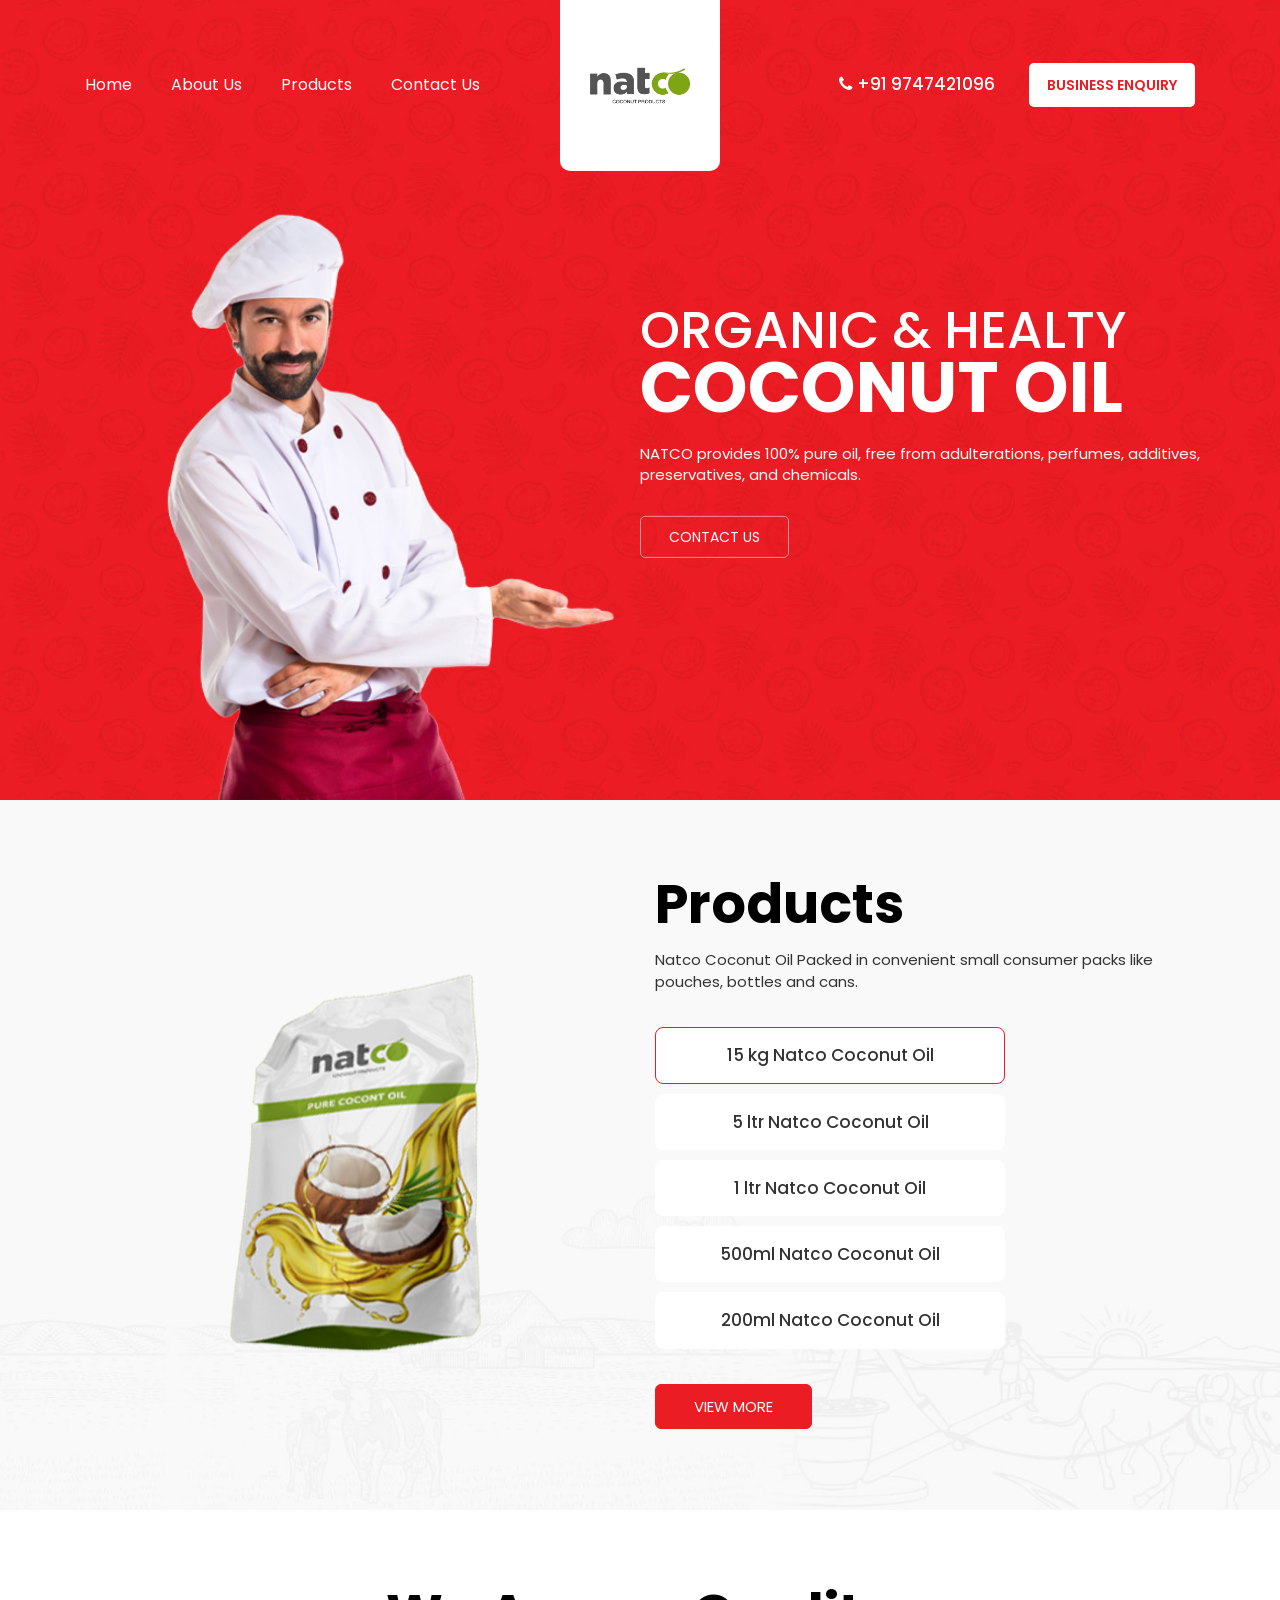
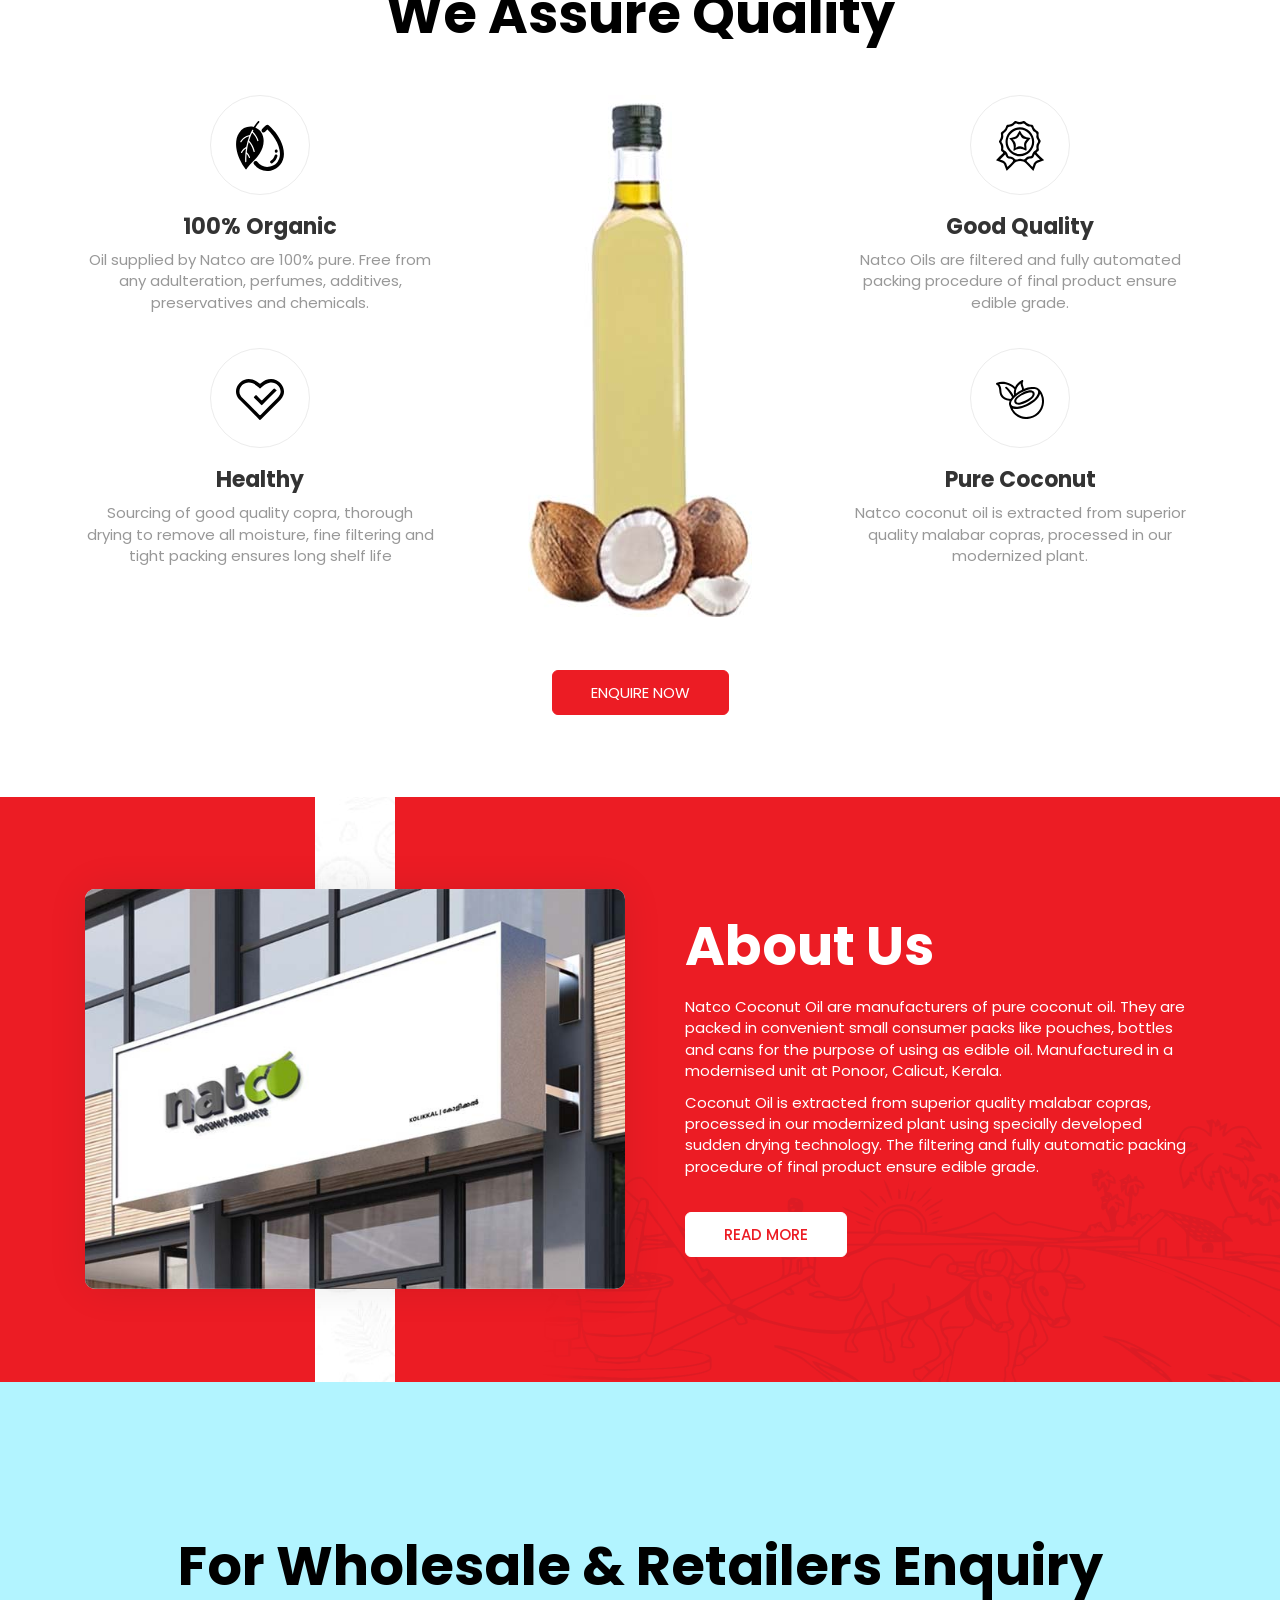
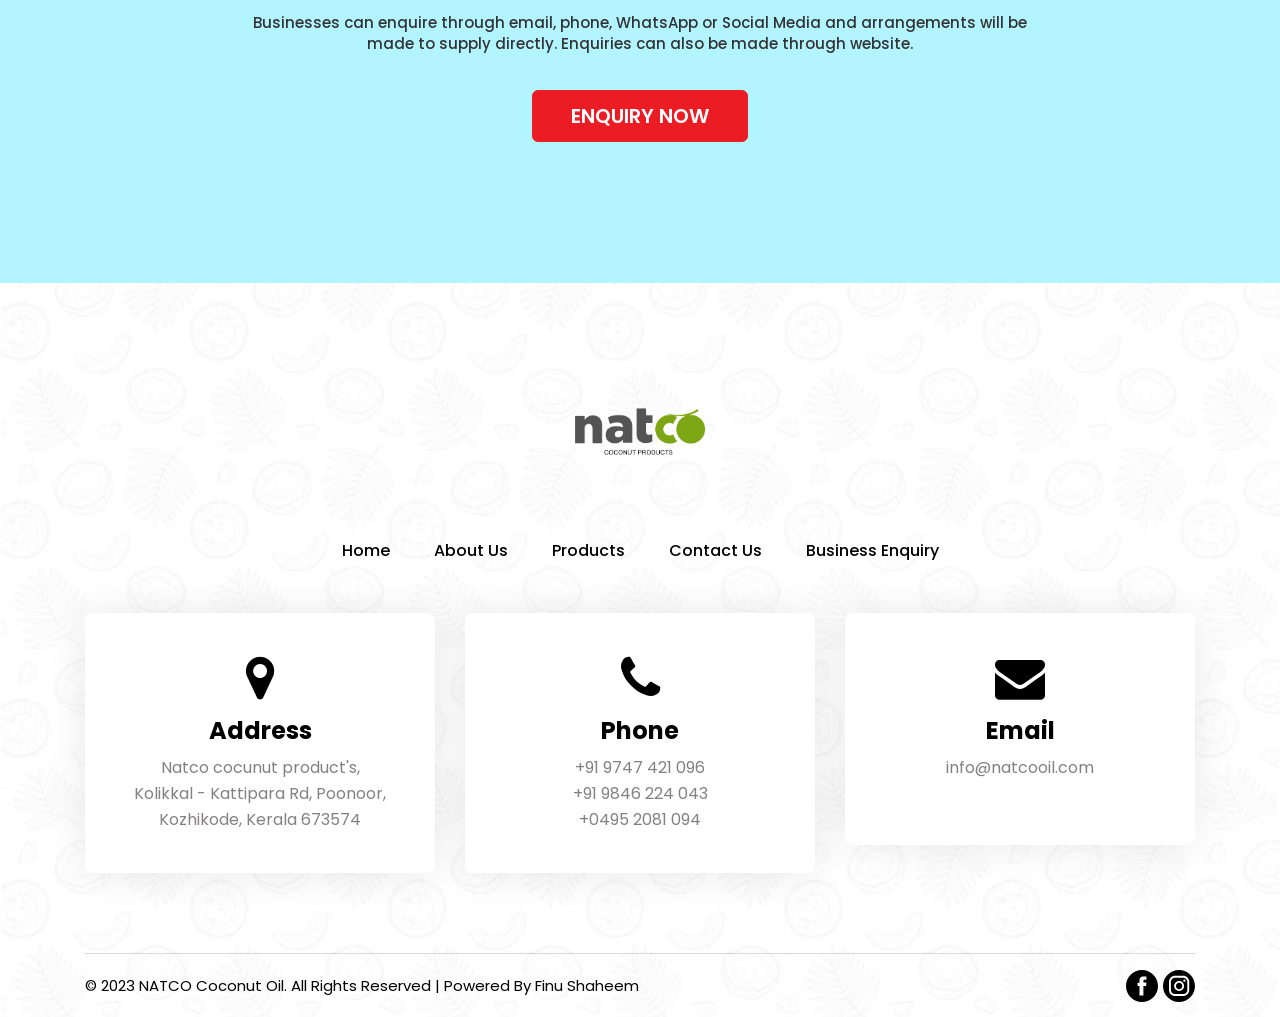
==== commit 179ea77a: "updated nnumber" ====
--- a/index.html
+++ b/index.html
@@ -2554,6 +2554,7 @@
 							<ul>
 								<li><a href="tel:+91 9446 160 370">+91 9747 421 096</a></li>
 								<li><a href="tel:+91 9446 160 370">+91 9846 224 043</a></li>
+								<li><a href="tel:++4952081094">+0495 2081 094</a></li>
 							</ul>
 						</div>
 					</div>
